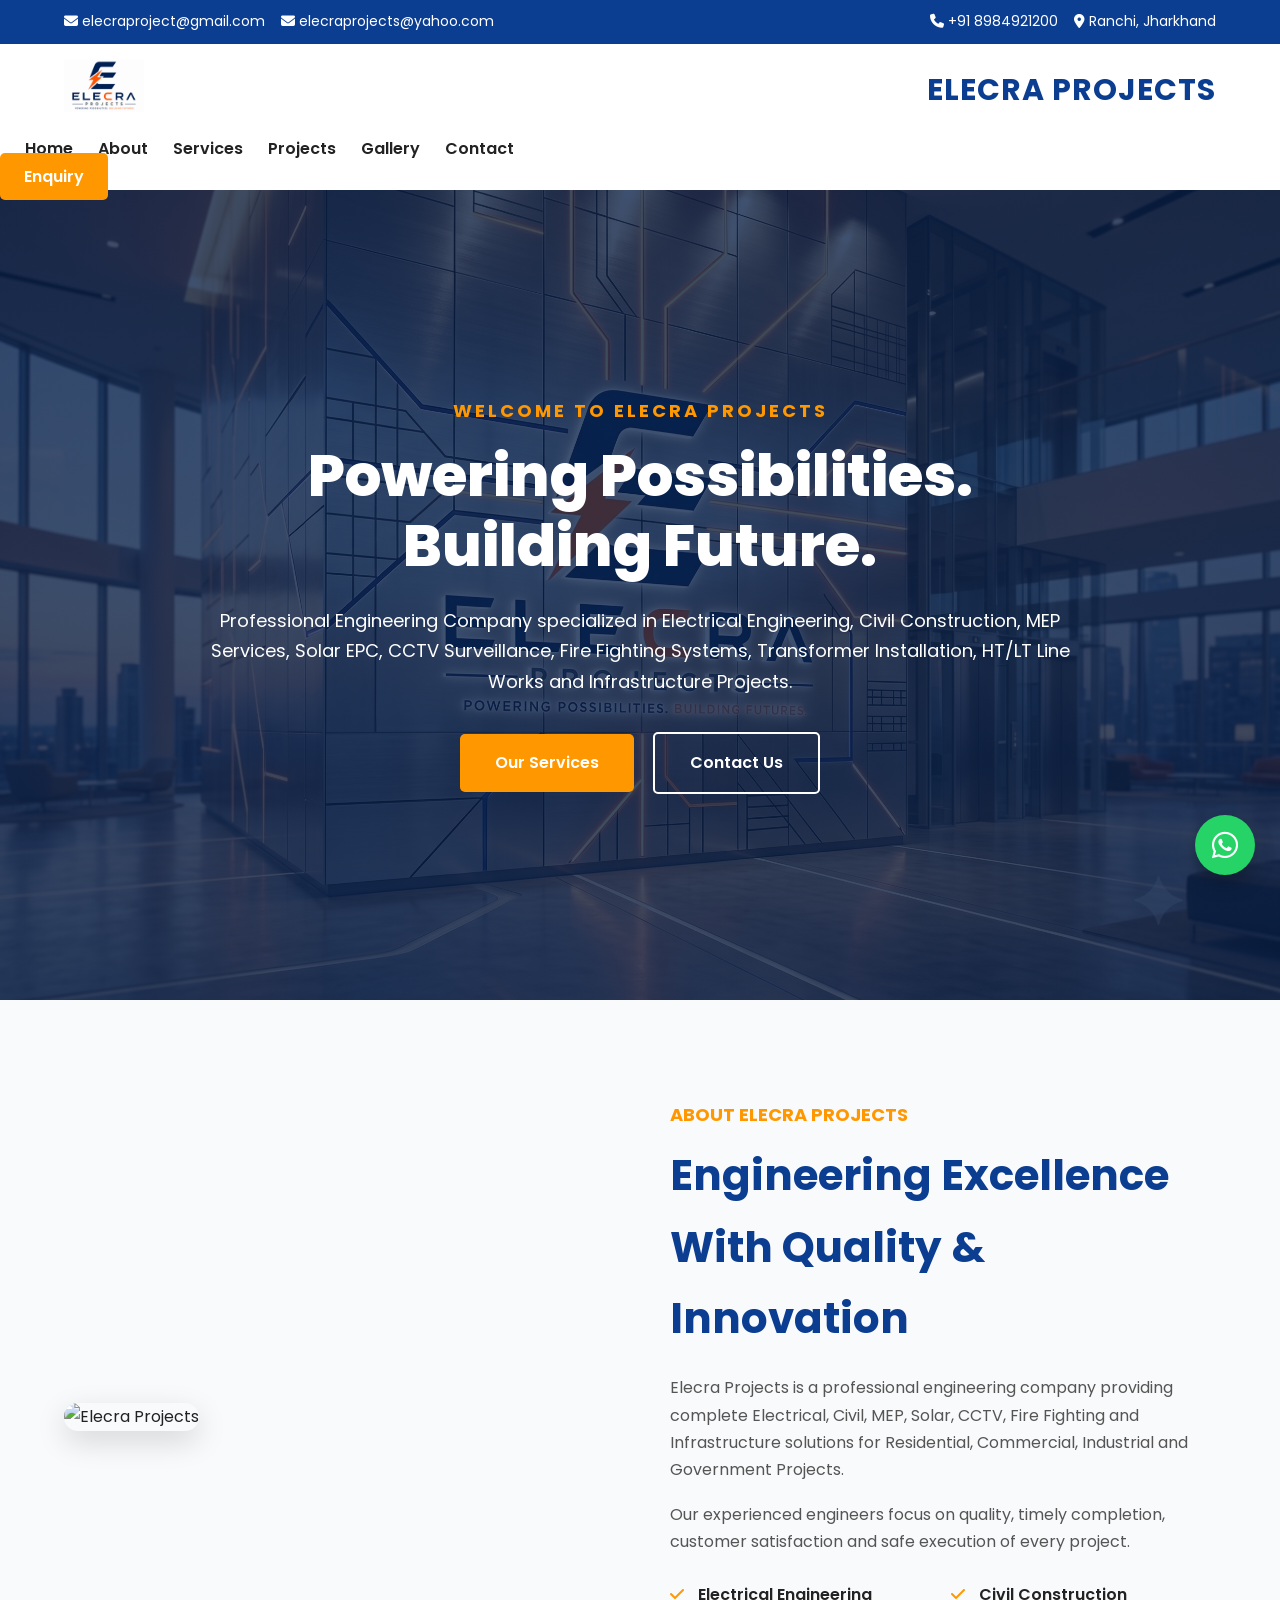
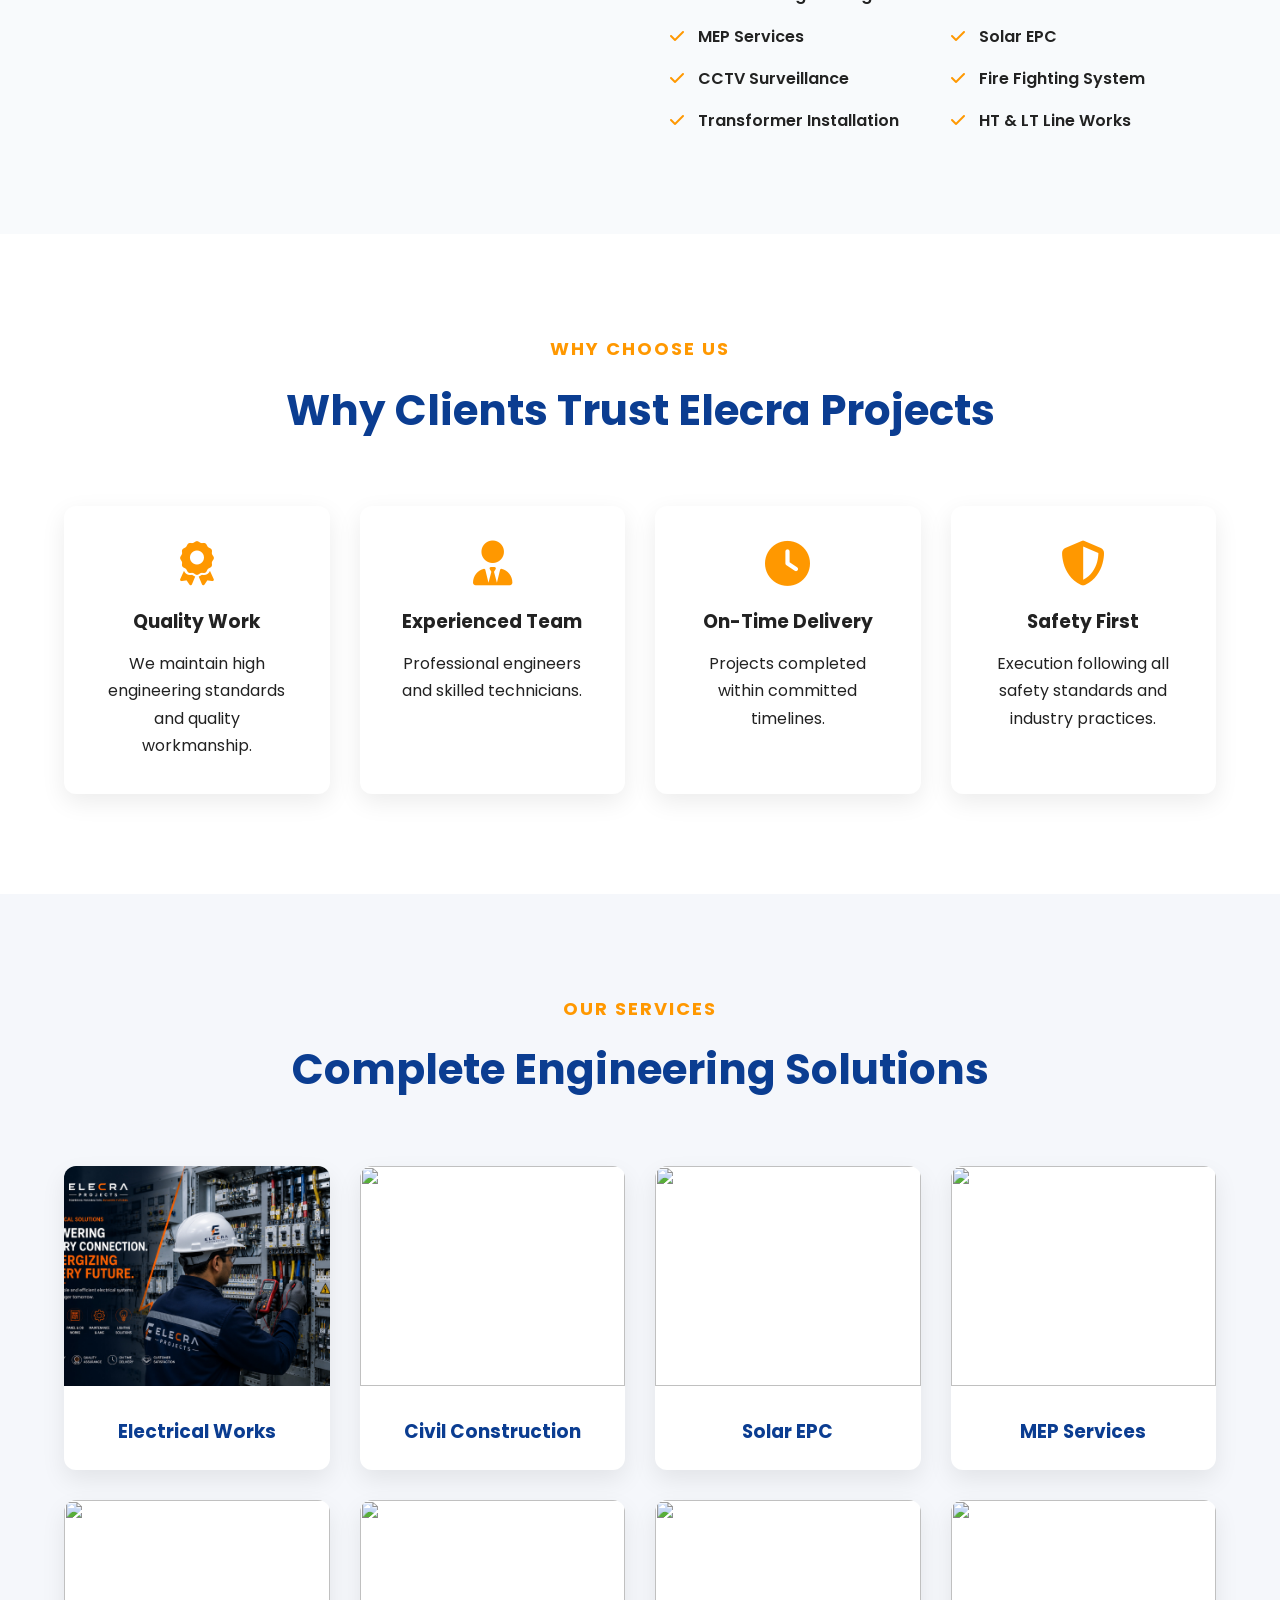
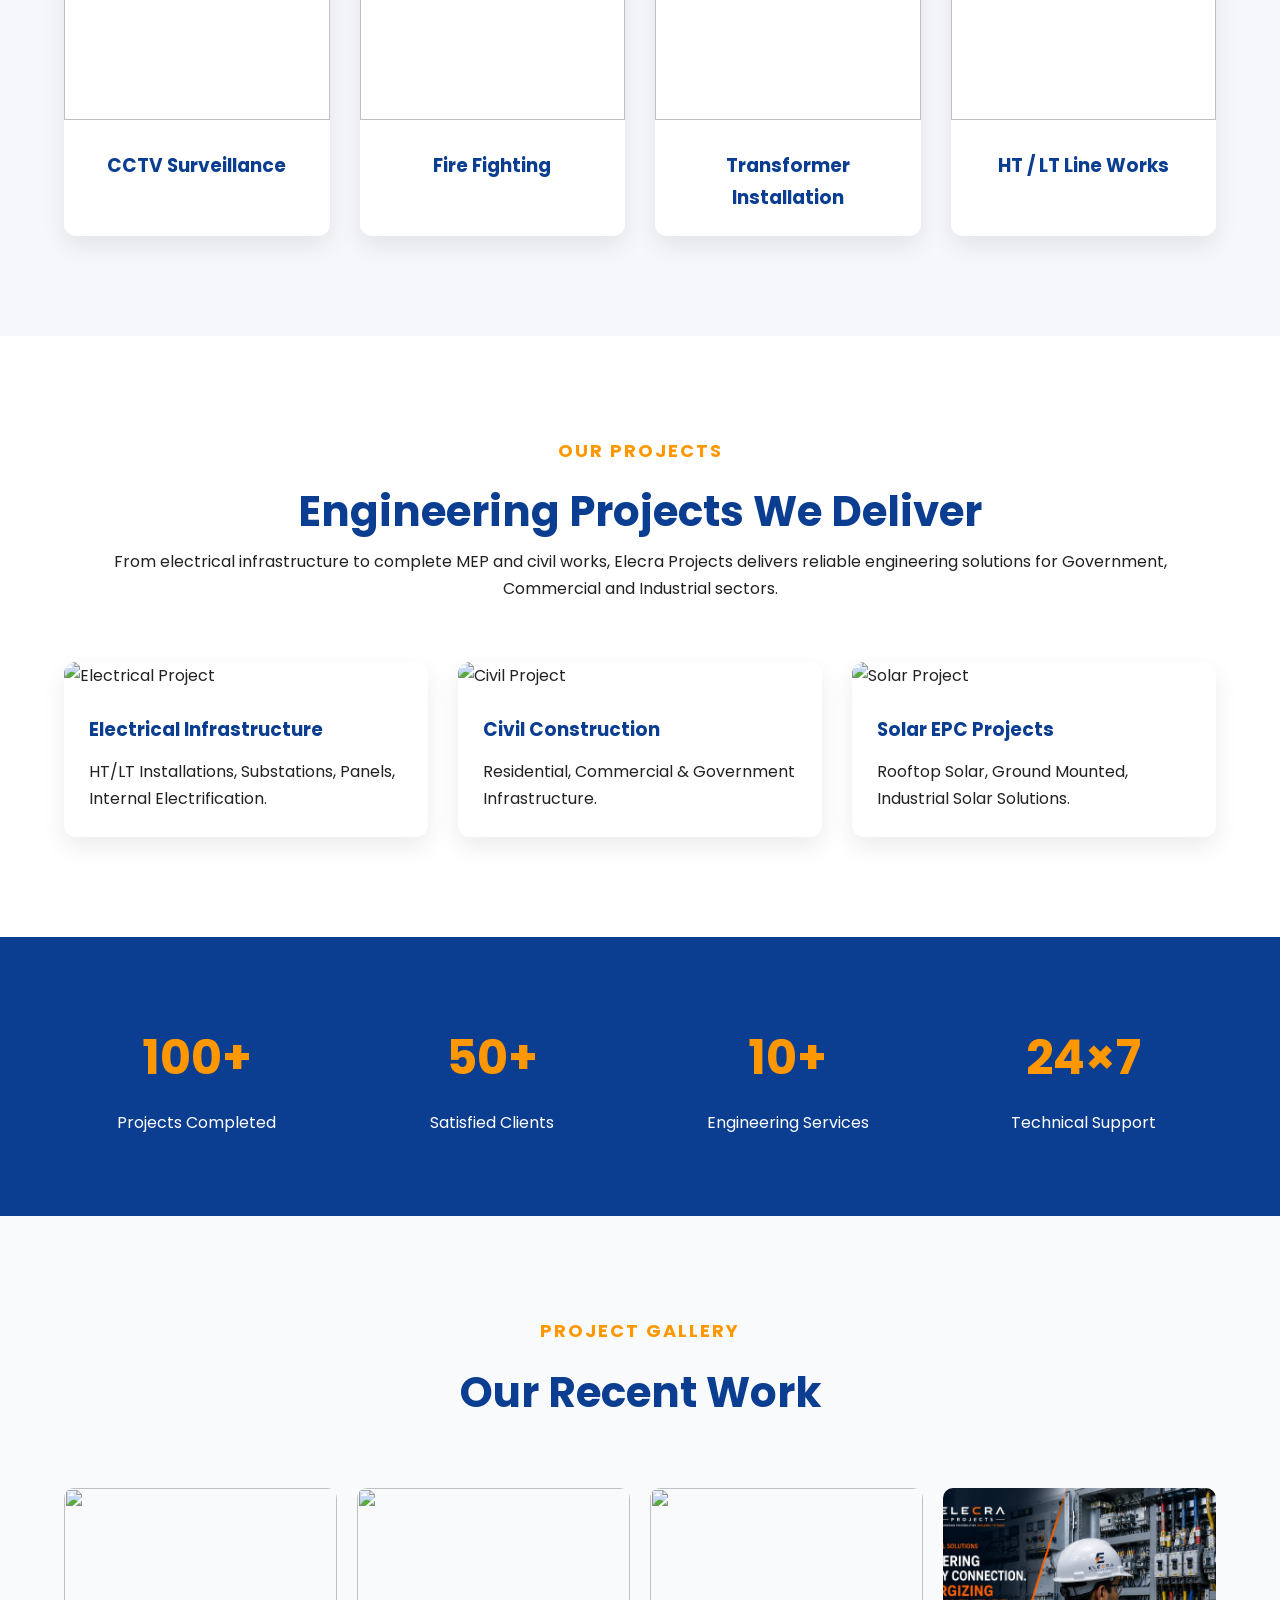
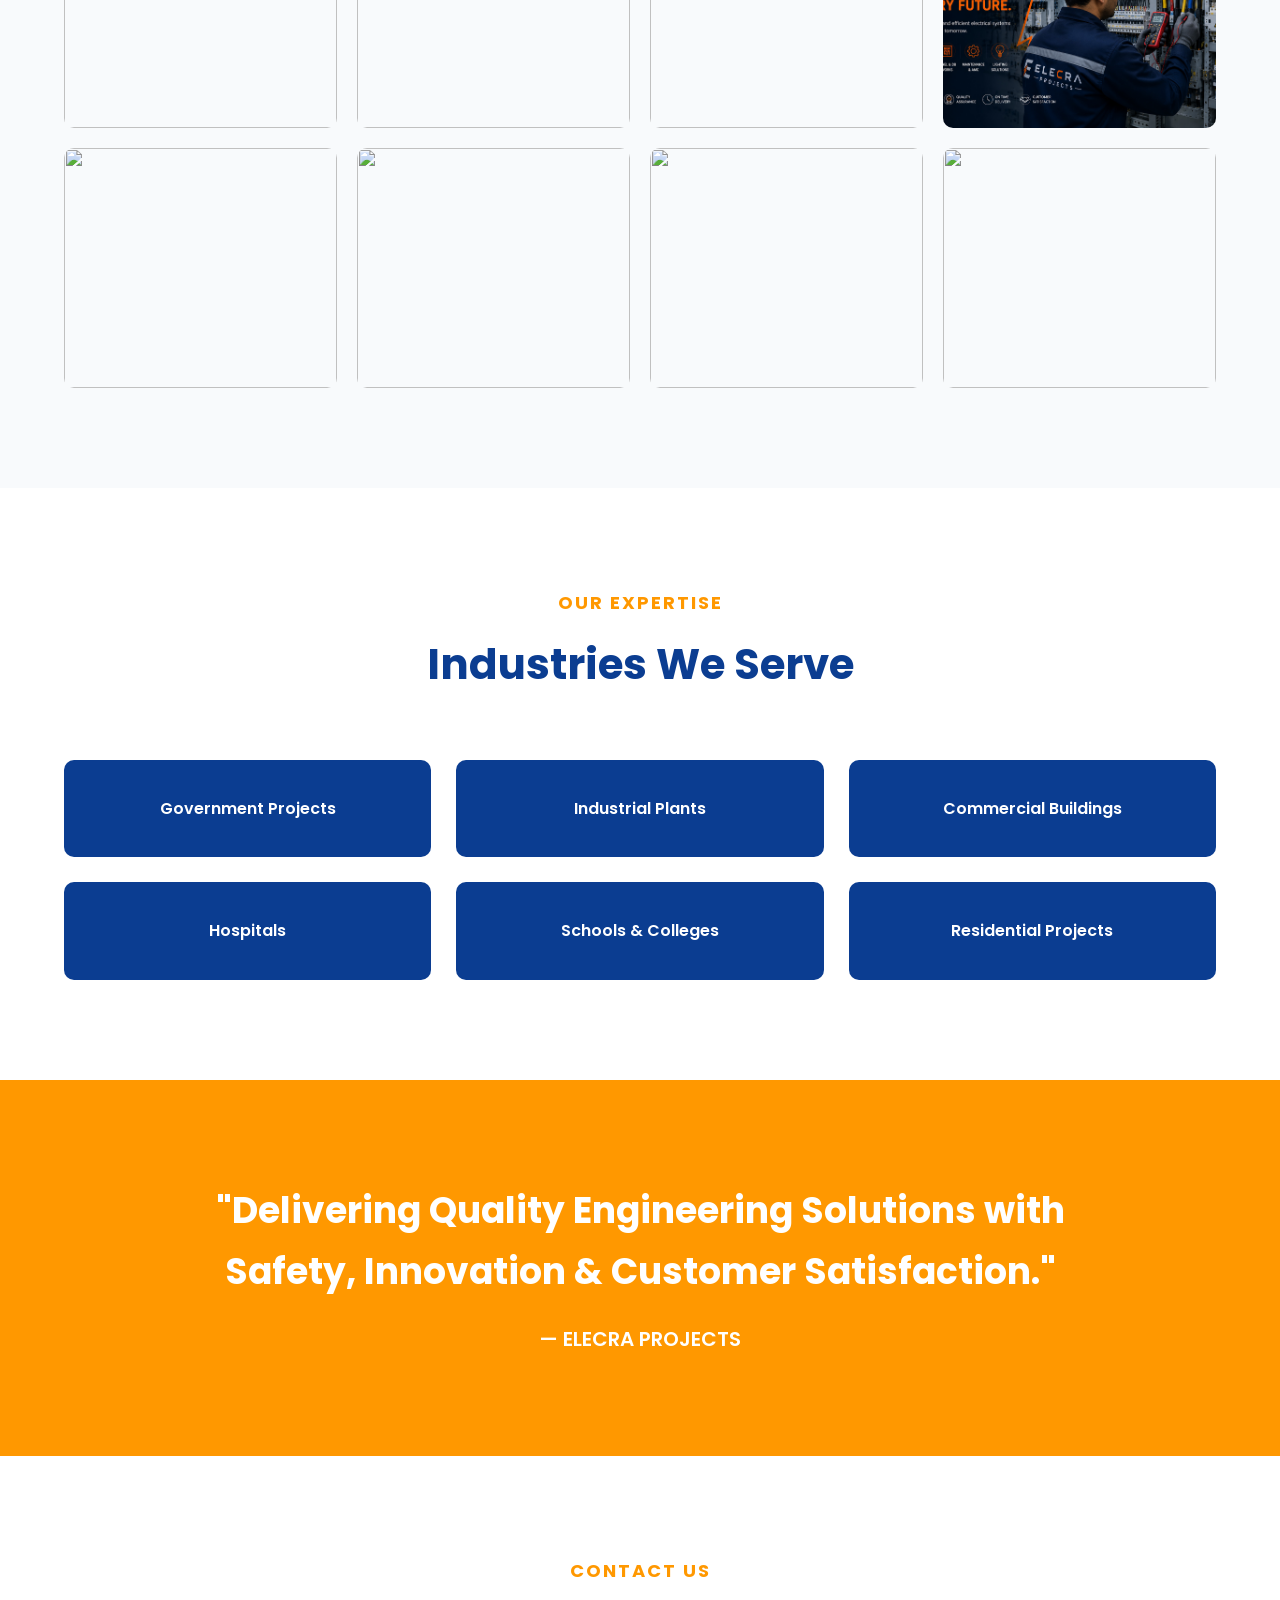
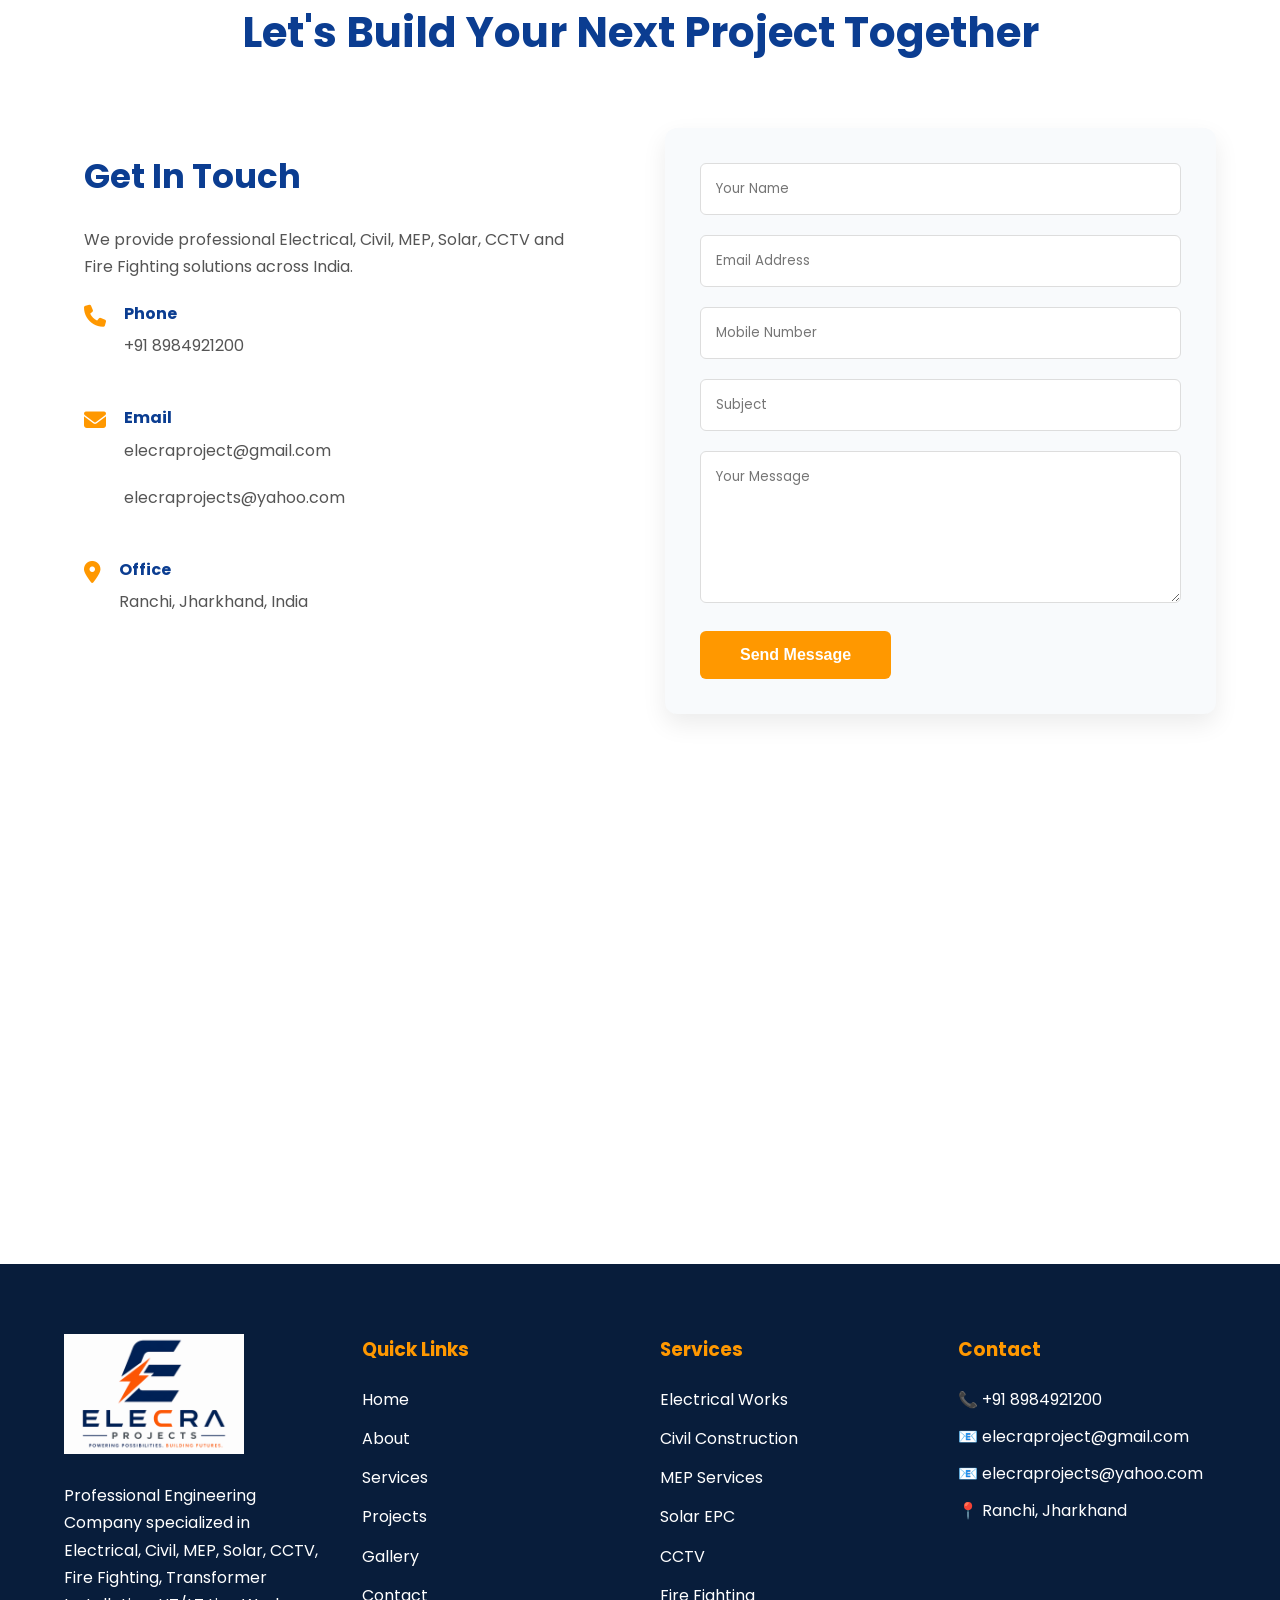
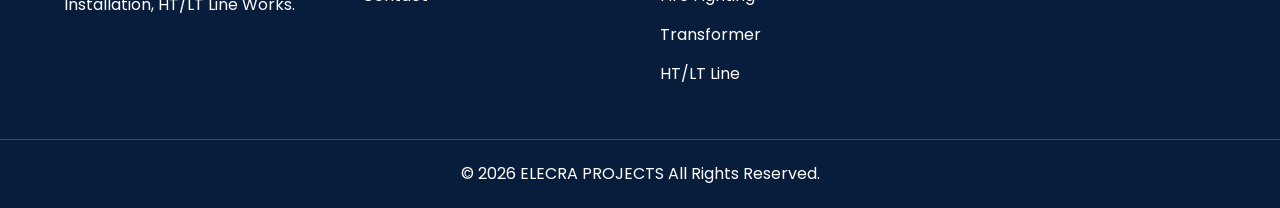
==== index.html @ 870e4206 "Update index.html" ====
<!DOCTYPE html>
<html lang="en">

<head>

<meta charset="UTF-8">

<meta name="viewport"
content="width=device-width, initial-scale=1.0">

<title>Elecra Projects | Electrical | Civil | MEP | Solar | CCTV | Fire Fighting</title>

<meta name="description"
content="Elecra Projects - Electrical, Civil, MEP, Solar, CCTV & Fire Fighting Engineering Solutions.">

<link rel="stylesheet" href="style.css">

<link rel="preconnect" href="https://fonts.googleapis.com">

<link rel="preconnect" href="https://fonts.gstatic.com" crossorigin>

<link href="https://fonts.googleapis.com/css2?family=Poppins:wght@300;400;500;600;700;800&display=swap" rel="stylesheet">

<link rel="stylesheet"
href="https://cdnjs.cloudflare.com/ajax/libs/font-awesome/6.7.1/css/all.min.css">

</head>

<body>

<!--=============================
TOP CONTACT BAR
=============================-->

<div class="top-bar">

<div class="container">

<div class="top-left">

<i class="fa-solid fa-envelope"></i>

elecraproject@gmail.com

&nbsp;&nbsp;

<i class="fa-solid fa-envelope"></i>

elecraprojects@yahoo.com

</div>

<div class="top-right">

<i class="fa-solid fa-phone"></i>

+91 8984921200

&nbsp;&nbsp;

<i class="fa-solid fa-location-dot"></i>

Ranchi, Jharkhand

</div>

</div>

</div>

<!--=============================
HEADER
=============================-->

<header>

<div class="container header-area">

 <div class="logo">
        <img src="images/logo.png" alt="Elecra Projects">
 </div>   
    <div class="brand-text">
        <h2>ELECRA PROJECTS</h2>
    </div>

</div>

<nav>

<ul>

<li><a href="#">Home</a></li>

<li><a href="#about">About</a></li>

<li><a href="#services">Services</a></li>

<li><a href="#projects">Projects</a></li>

<li><a href="#gallery">Gallery</a></li>

<li><a href="#contact">Contact</a></li>

</ul>

</nav>

<a href="#contact" class="quote-btn">

Enquiry

</a>

</div>

</header>

<!--=============================
HERO SECTION
=============================-->
<section class="hero">

<div class="hero-overlay"></div>

<div class="hero-content">

<h4>
WELCOME TO ELECRA PROJECTS
</h4>
  
<h1>

Powering Possibilities.<br>

Building Future.
</h1>

<p>

Professional Engineering Company
specialized in

Electrical Engineering,
Civil Construction,
MEP Services,
Solar EPC,
CCTV Surveillance,
Fire Fighting Systems,
Transformer Installation,
HT/LT Line Works
and Infrastructure Projects.

</p>

<div class="hero-buttons">

<a href="#services"
class="btn">

Our Services

</a>

<a href="#contact"
class="btn-outline">

Contact Us

</a>

</div>

</div>

</section>



<script src="script.js"></script>

</body>

</html>

<!--============================
ABOUT SECTION
=============================-->

<section id="about" class="about">

<div class="container about-container">

<div class="about-image">

<img src="images/project1.jpg" alt="Elecra Projects">

</div>

<div class="about-content">

<h5>ABOUT ELECRA PROJECTS</h5>

<h2>
Engineering Excellence With Quality & Innovation
</h2>

<p>

Elecra Projects is a professional engineering company
providing complete Electrical, Civil, MEP,
Solar, CCTV, Fire Fighting and Infrastructure
solutions for Residential, Commercial,
Industrial and Government Projects.

</p>

<p>

Our experienced engineers focus on quality,
timely completion,
customer satisfaction
and safe execution of every project.

</p>

<div class="about-list">

<div><i class="fa-solid fa-check"></i> Electrical Engineering</div>

<div><i class="fa-solid fa-check"></i> Civil Construction</div>

<div><i class="fa-solid fa-check"></i> MEP Services</div>

<div><i class="fa-solid fa-check"></i> Solar EPC</div>

<div><i class="fa-solid fa-check"></i> CCTV Surveillance</div>

<div><i class="fa-solid fa-check"></i> Fire Fighting System</div>

<div><i class="fa-solid fa-check"></i> Transformer Installation</div>

<div><i class="fa-solid fa-check"></i> HT & LT Line Works</div>

</div>

</div>

</div>

</section>

<!--============================
WHY CHOOSE US
=============================-->

<section class="why">

<div class="container">

<div class="section-title">

<h5>WHY CHOOSE US</h5>

<h2>Why Clients Trust Elecra Projects</h2>

</div>

<div class="why-grid">

<div class="why-box">

<i class="fa-solid fa-award"></i>

<h3>Quality Work</h3>

<p>

We maintain high engineering standards and
quality workmanship.

</p>

</div>

<div class="why-box">

<i class="fa-solid fa-user-tie"></i>

<h3>Experienced Team</h3>

<p>

Professional engineers and skilled technicians.

</p>

</div>

<div class="why-box">

<i class="fa-solid fa-clock"></i>

<h3>On-Time Delivery</h3>

<p>

Projects completed within committed timelines.

</p>

</div>

<div class="why-box">

<i class="fa-solid fa-shield-halved"></i>

<h3>Safety First</h3>

<p>

Execution following all safety standards and
industry practices.

</p>

</div>

</div>

</div>

</section>

<!--============================
SERVICES
=============================-->

<section id="services" class="services">

<div class="container">

<div class="section-title">

<h5>OUR SERVICES</h5>

<h2>Complete Engineering Solutions</h2>

</div>

<div class="service-grid">

<div class="service-card">

<img src="images/electrical.jpg">

<h3>Electrical Works</h3>

</div>

<div class="service-card">

<img src="images/civil.jpg">

<h3>Civil Construction</h3>

</div>

<div class="service-card">

<img src="images/solar.jpg">

<h3>Solar EPC</h3>

</div>

<div class="service-card">

<img src="images/mep.jpg">

<h3>MEP Services</h3>

</div>

<div class="service-card">

<img src="images/cctv.jpg">

<h3>CCTV Surveillance</h3>

</div>

<div class="service-card">

<img src="images/firefighting.jpg">

<h3>Fire Fighting</h3>

</div>

<div class="service-card">

<img src="images/transformer.jpg">

<h3>Transformer Installation</h3>

</div>

<div class="service-card">

<img src="images/ltline.jpg">

<h3>HT / LT Line Works</h3>

</div>

</div>

</div>

</section>

<!--============================
PROJECTS
=============================-->

<section id="projects" class="projects">

<div class="container">

<div class="section-title">

<h5>OUR PROJECTS</h5>

<h2>Engineering Projects We Deliver</h2>

<p>
From electrical infrastructure to complete MEP and civil works,
Elecra Projects delivers reliable engineering solutions for
Government, Commercial and Industrial sectors.
</p>

</div>

<div class="project-grid">

<div class="project-card">

<img src="images/project1.jpg" alt="Electrical Project">

<div class="project-content">

<h3>Electrical Infrastructure</h3>

<p>
HT/LT Installations, Substations, Panels,
Internal Electrification.
</p>

</div>

</div>

<div class="project-card">

<img src="images/project2.jpg" alt="Civil Project">

<div class="project-content">

<h3>Civil Construction</h3>

<p>
Residential, Commercial &
Government Infrastructure.
</p>

</div>

</div>

<div class="project-card">

<img src="images/project3.jpg" alt="Solar Project">

<div class="project-content">

<h3>Solar EPC Projects</h3>

<p>
Rooftop Solar,
Ground Mounted,
Industrial Solar Solutions.
</p>

</div>

</div>

</div>

</div>

</section>

<!--============================
COUNTERS
=============================-->

<section class="counter">

<div class="container">

<div class="counter-grid">

<div class="counter-box">

<h2>100+</h2>

<p>Projects Completed</p>

</div>

<div class="counter-box">

<h2>50+</h2>

<p>Satisfied Clients</p>

</div>

<div class="counter-box">

<h2>10+</h2>

<p>Engineering Services</p>

</div>

<div class="counter-box">

<h2>24×7</h2>

<p>Technical Support</p>

</div>

</div>

</div>

</section>

<!--============================
GALLERY
=============================-->

<section id="gallery" class="gallery">

<div class="container">

<div class="section-title">

<h5>PROJECT GALLERY</h5>

<h2>Our Recent Work</h2>

</div>

<div class="gallery-grid">

<img src="images/gallery1.jpg">

<img src="images/gallery2.jpg">

<img src="images/gallery3.jpg">

<img src="images/electrical.jpg">

<img src="images/civil.jpg">

<img src="images/solar.jpg">

<img src="images/mep.jpg">

<img src="images/cctv.jpg">

</div>

</div>

</section>

<!--============================
CLIENTS
=============================-->

<section class="clients">

<div class="container">

<div class="section-title">

<h5>OUR EXPERTISE</h5>

<h2>Industries We Serve</h2>

</div>

<div class="client-grid">

<div>Government Projects</div>

<div>Industrial Plants</div>

<div>Commercial Buildings</div>

<div>Hospitals</div>

<div>Schools & Colleges</div>

<div>Residential Projects</div>

</div>

</div>

</section>

<!--============================
TESTIMONIAL
=============================-->

<section class="testimonial">

<div class="container">

<h2>

"Delivering Quality Engineering Solutions with
Safety, Innovation & Customer Satisfaction."

</h2>

<p>

— ELECRA PROJECTS

</p>

</div>

</section>


<!--============================
CONTACT SECTION
=============================-->

<section id="contact" class="contact">

<div class="container">

<div class="section-title">

<h5>CONTACT US</h5>

<h2>Let's Build Your Next Project Together</h2>

</div>

<div class="contact-wrapper">

<!-- Contact Information -->

<div class="contact-info">

<h3>Get In Touch</h3>

<p>

We provide professional Electrical, Civil, MEP,
Solar, CCTV and Fire Fighting solutions across India.

</p>

<div class="contact-item">

<i class="fa-solid fa-phone"></i>

<div>

<h4>Phone</h4>

<p>+91 8984921200</p>

</div>

</div>

<div class="contact-item">

<i class="fa-solid fa-envelope"></i>

<div>

<h4>Email</h4>

<p>elecraproject@gmail.com</p>

<p>elecraprojects@yahoo.com</p>

</div>

</div>

<div class="contact-item">

<i class="fa-solid fa-location-dot"></i>

<div>

<h4>Office</h4>

<p>Ranchi, Jharkhand, India</p>

</div>

</div>

</div>

<!-- Contact Form -->

<div class="contact-form">

<form>

<input type="text"
placeholder="Your Name"
required>

<input type="email"
placeholder="Email Address"
required>

<input type="text"
placeholder="Mobile Number">

<input type="text"
placeholder="Subject">

<textarea
rows="6"
placeholder="Your Message">
</textarea>

<button type="submit">

Send Message

</button>

</form>

</div>

</div>

</div>

</section>

<!--============================
GOOGLE MAP
=============================-->

<section class="map">

<iframe

src="https://maps.google.com/maps?q=Ranchi&t=&z=13&ie=UTF8&iwloc=&output=embed"

width="100%"

height="450"

style="border:0;"

loading="lazy">

</iframe>

</section>

<!--============================
FOOTER
=============================-->

<footer>

<div class="container footer-grid">

<div>

<img src="images/logo.png"
width="180">

<p>

Professional Engineering Company

specialized in Electrical,

Civil,

MEP,

Solar,

CCTV,

Fire Fighting,

Transformer Installation,

HT/LT Line Works.

</p>

</div>

<div>

<h3>Quick Links</h3>

<ul>

<li><a href="#">Home</a></li>

<li><a href="#about">About</a></li>

<li><a href="#services">Services</a></li>

<li><a href="#projects">Projects</a></li>

<li><a href="#gallery">Gallery</a></li>

<li><a href="#contact">Contact</a></li>

</ul>

</div>

<div>

<h3>Services</h3>

<ul>

<li>Electrical Works</li>

<li>Civil Construction</li>

<li>MEP Services</li>

<li>Solar EPC</li>

<li>CCTV</li>

<li>Fire Fighting</li>

<li>Transformer</li>

<li>HT/LT Line</li>

</ul>

</div>

<div>

<h3>Contact</h3>

<p>📞 +91 8984921200</p>

<p>📧 elecraproject@gmail.com</p>

<p>📧 elecraprojects@yahoo.com</p>

<p>📍 Ranchi, Jharkhand</p>

</div>

</div>

<div class="copyright">

© 2026 ELECRA PROJECTS

All Rights Reserved.

</div>

</footer>

<!--============================
WHATSAPP BUTTON
=============================-->

<a href="https://wa.me/918984921200"

class="whatsapp"

target="_blank">

<i class="fab fa-whatsapp"></i>

</a>

<!--============================
BACK TO TOP
=============================-->

<button id="topBtn">

<i class="fa-solid fa-arrow-up"></i>

</button>

<script src="script.js"></script>

</body>

</html>
---- style.css ----
/*=========================================
ELECRA PROJECTS
Professional Corporate Website
=========================================*/

/* Google Font */

@import url('https://fonts.googleapis.com/css2?family=Poppins:wght@300;400;500;600;700;800&display=swap');

*{
margin:0;
padding:0;
box-sizing:border-box;
scroll-behavior:smooth;
}

body{

font-family:'Poppins',sans-serif;

background:#ffffff;

color:#222;

line-height:1.7;

overflow-x:hidden;

}

/*=========================
Container
=========================*/

.container{

width:90%;

max-width:1200px;

margin:auto;

}

/*=========================
Top Bar
=========================*/

.top-bar{

background:#0b3d91;

color:#fff;

font-size:14px;

padding:10px 0;

}

.top-bar .container{

display:flex;

justify-content:space-between;

align-items:center;

flex-wrap:wrap;

}

/*=========================
Header
=========================*/

header{

background:#fff;

position:sticky;

top:0;

z-index:999;

box-shadow:0 3px 12px rgba(0,0,0,.08);

}

.header-area{

display:flex;

align-items:center;

justify-content:space-between;

padding:15px 0;

}

.logo img{

height:70px;

}

/*=========================
Navigation
=========================*/

nav ul{

display:flex;

list-style:none;

}

nav ul li{

margin-left:25px;

}

nav ul li a{

text-decoration:none;

font-weight:600;

color:#222;

transition:.3s;

}

nav ul li a:hover{

color:#ff9800;

}

/*=========================
Quote Button
=========================*/

.quote-btn{

background:#ff9800;

padding:12px 24px;

border-radius:5px;

text-decoration:none;

font-weight:600;

color:#fff;

transition:.3s;

}

.quote-btn:hover{

background:#0b3d91;

}

/*=========================
Hero Section
=========================*/

.hero{

position:relative;

height:90vh;

background:

linear-gradient(rgba(8,33,74,.78),

rgba(8,33,74,.78)),

url("images/hero.jpg");

background-size:cover;

background-position:center;

display:flex;

justify-content:center;

align-items:center;

text-align:center;

color:#fff;

}

.hero-content{

max-width:900px;

padding:20px;

}

.hero h4{

color:#ff9800;

letter-spacing:3px;

margin-bottom:15px;

font-size:18px;

}

.hero h1{

font-size:58px;

font-weight:800;

line-height:1.2;

margin-bottom:25px;

}

.hero p{

font-size:18px;

margin-bottom:35px;

}

/*=========================
Buttons
=========================*/

.btn{

display:inline-block;

background:#ff9800;

color:#fff;

padding:15px 35px;

border-radius:5px;

text-decoration:none;

font-weight:600;

margin-right:15px;

transition:.4s;

}

.btn:hover{

background:#fff;

color:#0b3d91;

}

.btn-outline{

display:inline-block;

border:2px solid #fff;

padding:15px 35px;

text-decoration:none;

color:#fff;

border-radius:5px;

font-weight:600;

transition:.4s;

}

.btn-outline:hover{

background:#fff;

color:#0b3d91;

}

/*=========================================
ABOUT SECTION
=========================================*/

.about{

padding:100px 0;

background:#f8fafc;

}

.about-container{

display:grid;

grid-template-columns:1fr 1fr;

gap:60px;

align-items:center;

}

.about-image img{

width:100%;

border-radius:15px;

box-shadow:0 10px 30px rgba(0,0,0,.15);

transition:.4s;

}

.about-image img:hover{

transform:scale(1.03);

}

.about-content h5{

color:#ff9800;

font-size:18px;

margin-bottom:10px;

}

.about-content h2{

font-size:42px;

margin-bottom:20px;

color:#0b3d91;

}

.about-content p{

margin-bottom:18px;

color:#555;

}

.about-list{

display:grid;

grid-template-columns:repeat(2,1fr);

gap:15px;

margin-top:25px;

}

.about-list div{

font-weight:600;

}

.about-list i{

color:#ff9800;

margin-right:10px;

}

/*=========================================
SECTION TITLE
=========================================*/

.section-title{

text-align:center;

margin-bottom:60px;

}

.section-title h5{

color:#ff9800;

font-size:18px;

letter-spacing:2px;

}

.section-title h2{

font-size:42px;

color:#0b3d91;

margin-top:10px;

}

/*=========================================
WHY CHOOSE US
=========================================*/

.why{

padding:100px 0;

background:#ffffff;

}

.why-grid{

display:grid;

grid-template-columns:repeat(4,1fr);

gap:30px;

}

.why-box{

background:#fff;

padding:35px;

border-radius:12px;

text-align:center;

box-shadow:0 8px 25px rgba(0,0,0,.08);

transition:.35s;

}

.why-box:hover{

background:#0b3d91;

color:#fff;

transform:translateY(-10px);

}

.why-box i{

font-size:45px;

color:#ff9800;

margin-bottom:20px;

}

.why-box h3{

margin-bottom:12px;

}

/*=========================================
SERVICES
=========================================*/

.services{

padding:100px 0;

background:#f5f7fb;

}

.service-grid{

display:grid;

grid-template-columns:repeat(4,1fr);

gap:30px;

}

.service-card{

background:#fff;

border-radius:12px;

overflow:hidden;

box-shadow:0 10px 25px rgba(0,0,0,.08);

transition:.4s;

}

.service-card:hover{

transform:translateY(-12px);

}

.service-card img{

width:100%;

height:220px;

object-fit:cover;

}

.service-card h3{

padding:22px;

text-align:center;

color:#0b3d91;

}

/*=========================================
PROJECTS
=========================================*/

.projects{

padding:100px 0;

background:#fff;

}

.project-grid{

display:grid;

grid-template-columns:repeat(3,1fr);

gap:30px;

}

.project-card{

border-radius:12px;

overflow:hidden;

box-shadow:0 10px 25px rgba(0,0,0,.08);

transition:.4s;

}

.project-card:hover{

transform:translateY(-10px);

}

.project-card img{

width:100%;

height:260px;

object-fit:cover;

}

.project-content{

padding:25px;

}

.project-content h3{

color:#0b3d91;

margin-bottom:12px;

}

/*=========================================
COUNTER
=========================================*/

.counter{

background:#0b3d91;

padding:80px 0;

color:#fff;

}

.counter-grid{

display:grid;

grid-template-columns:repeat(4,1fr);

gap:30px;

text-align:center;

}

.counter-box h2{

font-size:48px;

color:#ff9800;

margin-bottom:10px;

}

/*=========================================
GALLERY
=========================================*/

.gallery{

padding:100px 0;

background:#f8fafc;

}

.gallery-grid{

display:grid;

grid-template-columns:repeat(4,1fr);

gap:20px;

}

.gallery-grid img{

width:100%;

height:240px;

object-fit:cover;

border-radius:10px;

transition:.4s;

cursor:pointer;

}

.gallery-grid img:hover{

transform:scale(1.05);

}

/*=========================================
CLIENTS
=========================================*/

.clients{

padding:100px 0;

background:#ffffff;

}

.client-grid{

display:grid;

grid-template-columns:repeat(3,1fr);

gap:25px;

}

.client-grid div{

padding:35px;

background:#0b3d91;

color:#fff;

text-align:center;

font-weight:600;

border-radius:10px;

transition:.3s;

}

.client-grid div:hover{

background:#ff9800;

}

/*=========================================
TESTIMONIAL
=========================================*/

.testimonial{

padding:100px 0;

background:#ff9800;

text-align:center;

color:#fff;

}

.testimonial h2{

font-size:36px;

max-width:900px;

margin:auto;

margin-bottom:20px;

}

.testimonial p{

font-size:20px;

font-weight:600;

}

/*=========================================
CONTACT SECTION
=========================================*/

.contact{
padding:100px 0;
background:#ffffff;
}

.contact-wrapper{
display:grid;
grid-template-columns:1fr 1fr;
gap:50px;
}

.contact-info{
padding:20px;
}

.contact-info h3{
font-size:34px;
color:#0b3d91;
margin-bottom:20px;
}

.contact-info p{
margin-bottom:20px;
color:#555;
}

.contact-item{
display:flex;
align-items:flex-start;
margin-bottom:25px;
}

.contact-item i{
font-size:22px;
color:#ff9800;
margin-right:18px;
margin-top:5px;
}

.contact-item h4{
margin-bottom:5px;
color:#0b3d91;
}

.contact-form{
background:#f8fafc;
padding:35px;
border-radius:12px;
box-shadow:0 10px 25px rgba(0,0,0,.08);
}

.contact-form input,
.contact-form textarea{

width:100%;
padding:15px;
margin-bottom:20px;
border:1px solid #ddd;
border-radius:6px;
font-family:Poppins,sans-serif;

}

.contact-form button{

background:#ff9800;
color:#fff;
border:none;
padding:15px 40px;
font-size:16px;
font-weight:600;
cursor:pointer;
border-radius:6px;
transition:.3s;

}

.contact-form button:hover{

background:#0b3d91;

}

/*=========================================
MAP
=========================================*/

.map iframe{
display:block;
width:100%;
border:0;
}

/*=========================================
FOOTER
=========================================*/

footer{

background:#081d3b;
color:#fff;
padding:70px 0 20px;

}

.footer-grid{

display:grid;
grid-template-columns:repeat(4,1fr);
gap:40px;

}

.footer-grid img{

margin-bottom:20px;

}

.footer-grid h3{

margin-bottom:20px;
color:#ff9800;

}

.footer-grid ul{

list-style:none;

}

.footer-grid ul li{

margin-bottom:12px;

}

.footer-grid ul li a{

text-decoration:none;
color:#fff;
transition:.3s;

}

.footer-grid ul li a:hover{

color:#ff9800;

}

.footer-grid p{

margin-bottom:10px;

}

.copyright{

border-top:1px solid rgba(255,255,255,.2);

margin-top:40px;

padding-top:20px;

text-align:center;

}

/*=========================================
WHATSAPP BUTTON
=========================================*/

.whatsapp{

position:fixed;

right:25px;

bottom:25px;

width:60px;

height:60px;

background:#25D366;

color:#fff;

font-size:30px;

display:flex;

justify-content:center;

align-items:center;

border-radius:50%;

text-decoration:none;

box-shadow:0 8px 20px rgba(0,0,0,.25);

z-index:999;

transition:.3s;

}

.whatsapp:hover{

transform:scale(1.1);

}

/*=========================================
BACK TO TOP
=========================================*/

#topBtn{

position:fixed;

left:25px;

bottom:25px;

width:55px;

height:55px;

background:#0b3d91;

color:#fff;

border:none;

border-radius:50%;

cursor:pointer;

font-size:18px;

display:none;

z-index:999;

}

#topBtn:hover{

background:#ff9800;

}

/*=========================================
ANIMATIONS
=========================================*/

.service-card,
.project-card,
.gallery-grid img,
.why-box{

transition:.4s ease;

}

.hero h1{

animation:slideDown 1s ease;

}

.hero p{

animation:fadeIn 2s ease;

}

@keyframes slideDown{

from{
transform:translateY(-60px);
opacity:0;
}

to{
transform:translateY(0);
opacity:1;
}

}

@keyframes fadeIn{

from{
opacity:0;
}

to{
opacity:1;
}

}

/*=========================================
RESPONSIVE
=========================================*/

@media(max-width:992px){

.about-container,
.contact-wrapper{

grid-template-columns:1fr;

}

.service-grid,
.project-grid,
.gallery-grid,
.footer-grid,
.counter-grid,
.client-grid,
.why-grid{

grid-template-columns:repeat(2,1fr);

}

.hero h1{

font-size:42px;

}

}

@media(max-width:768px){

.header-area{

flex-direction:column;

}

nav ul{

flex-direction:column;

text-align:center;

}

nav ul li{

margin:12px 0;

}

.service-grid,
.project-grid,
.gallery-grid,
.footer-grid,
.counter-grid,
.client-grid,
.why-grid{

grid-template-columns:1fr;

}

.hero{

height:80vh;

}

.hero h1{

font-size:34px;

}

.hero p{

font-size:16px;

}

.top-bar .container{

flex-direction:column;
text-align:center;

}

}
/* =========================
Brand
========================= */

.brand{
    display:flex;
    align-items:center;
    gap:15px;
}

.brand-text{
    display:flex;
    flex-direction:column;
}

.brand-text h2{
    margin:0;
    font-size:30px;
    font-weight:700;
    color:#0b3d91;
    line-height:1;
    letter-spacing:1px;
}

.brand-text p{
    margin-top:4px;
    font-size:11px;
    color:#ff9800;
    text-transform:uppercase;
    letter-spacing:2px;
    font-weight:600;
}

.logo img{
    width:80px;
    height:auto;
}
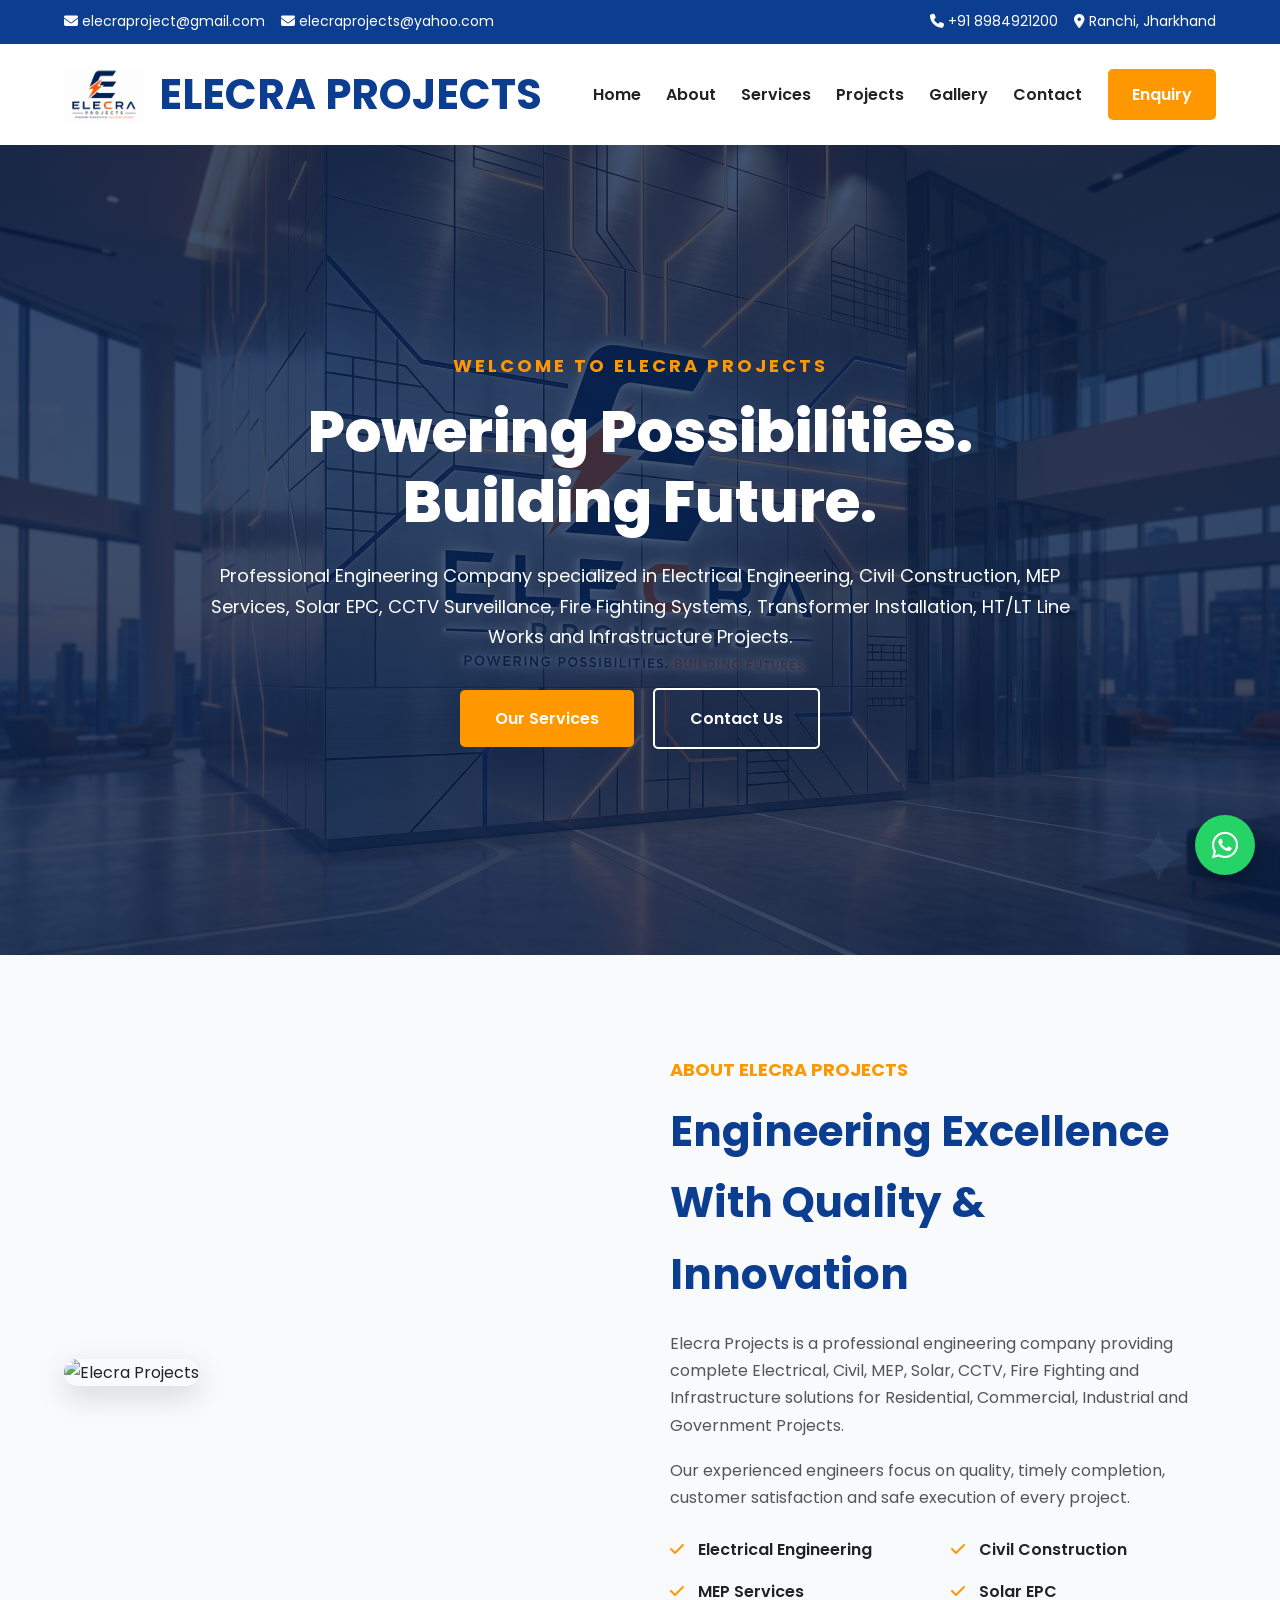
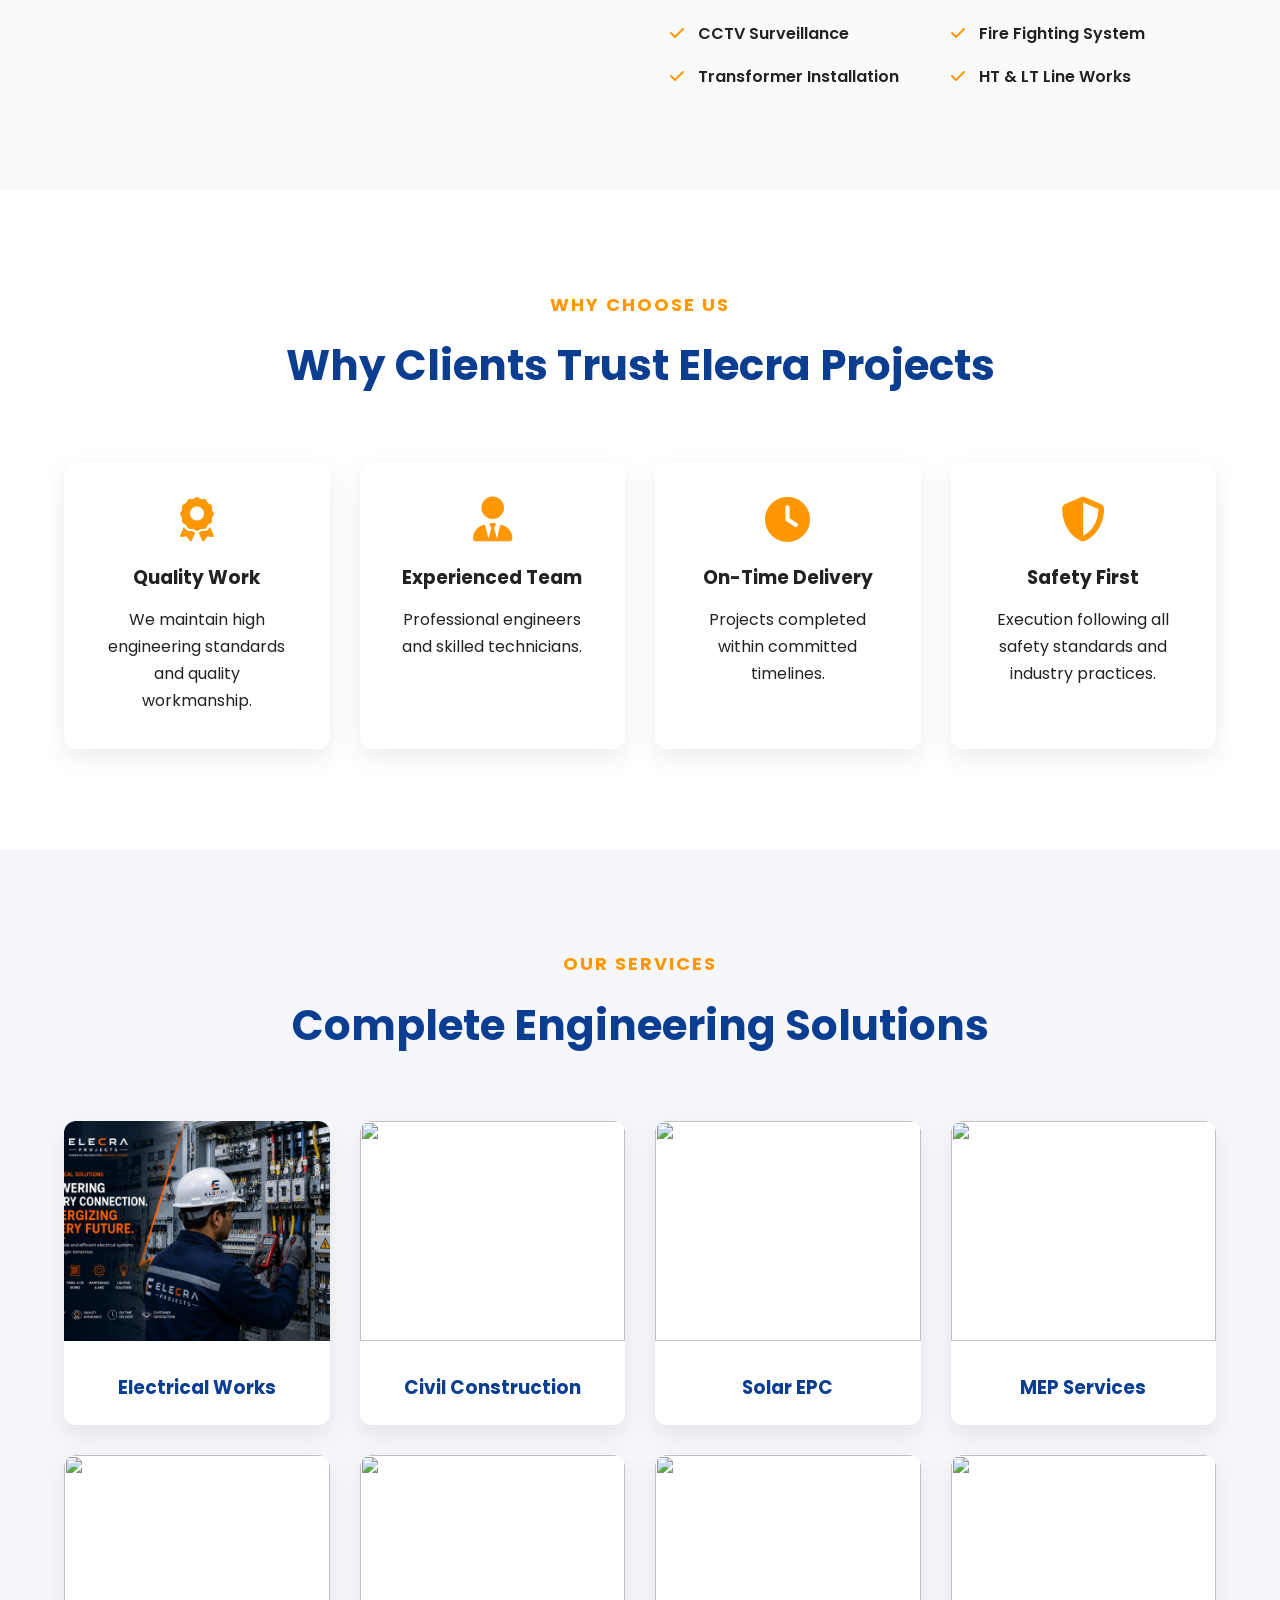
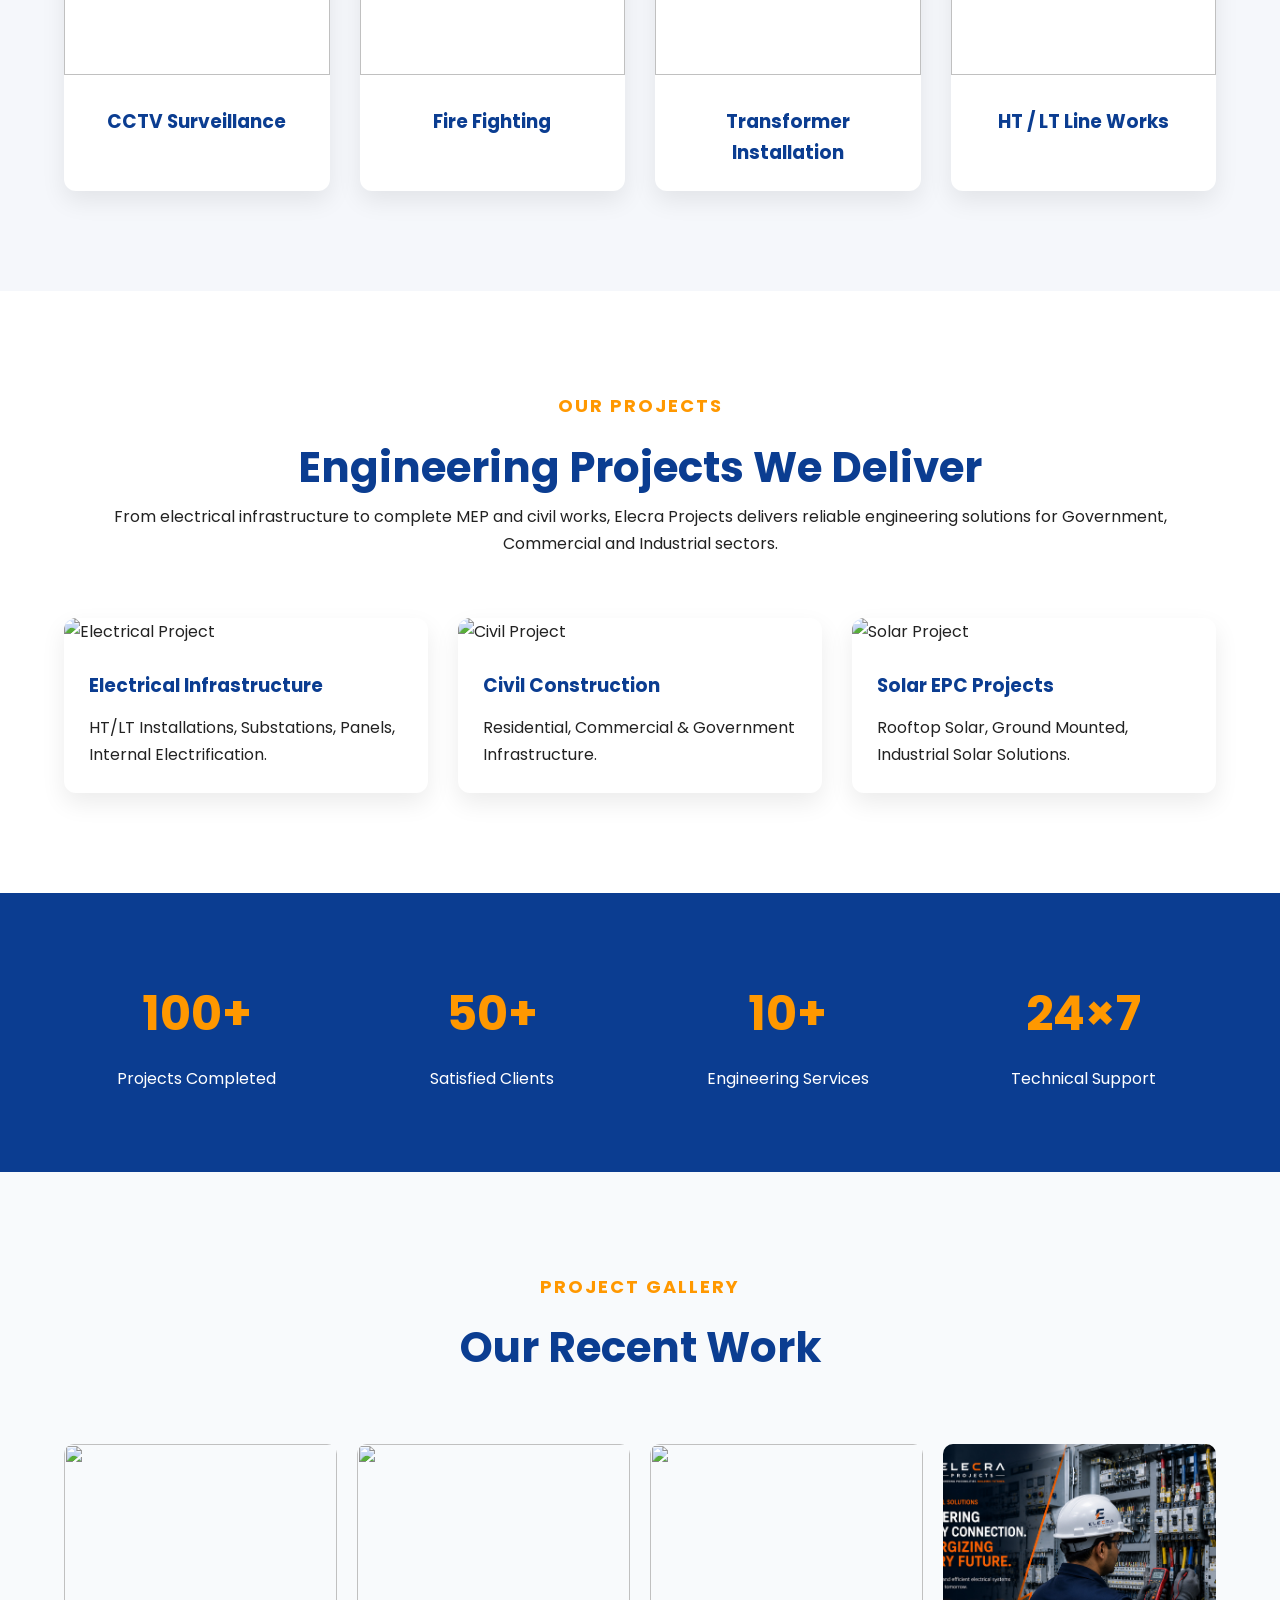
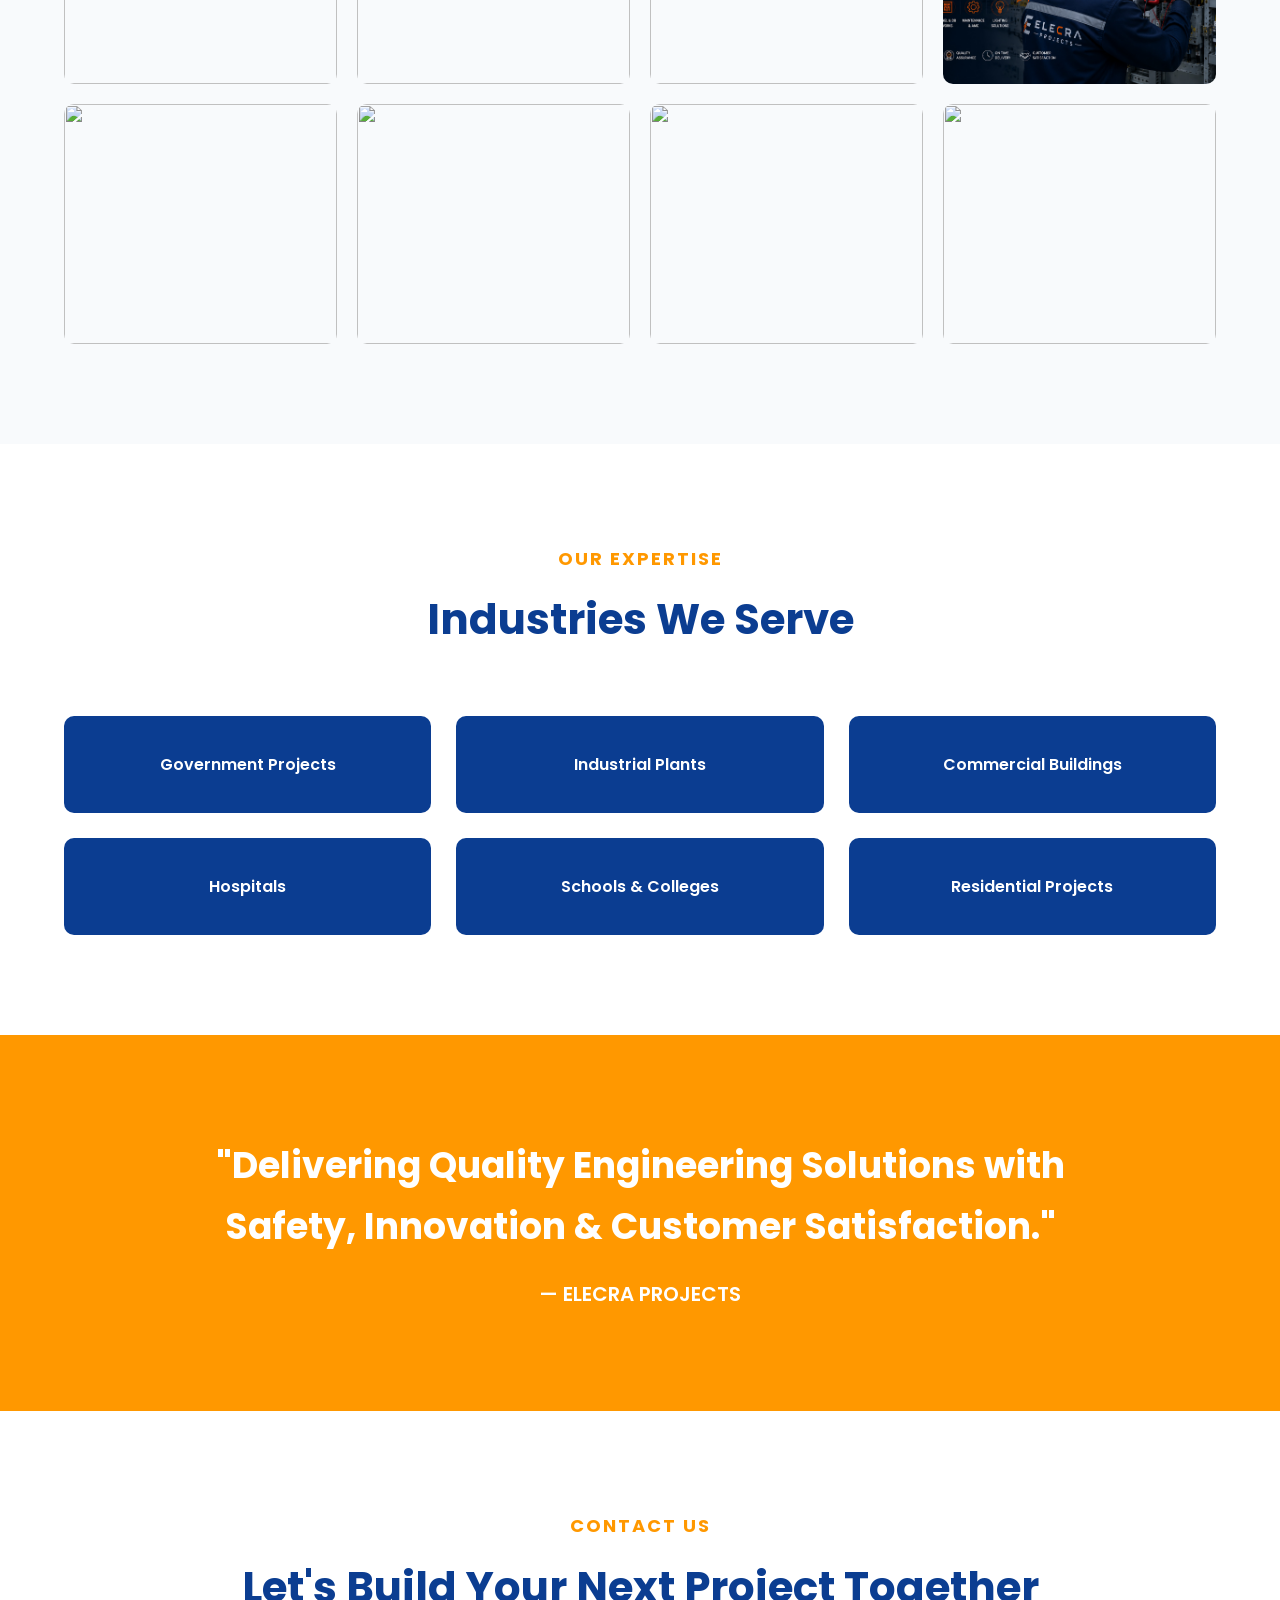
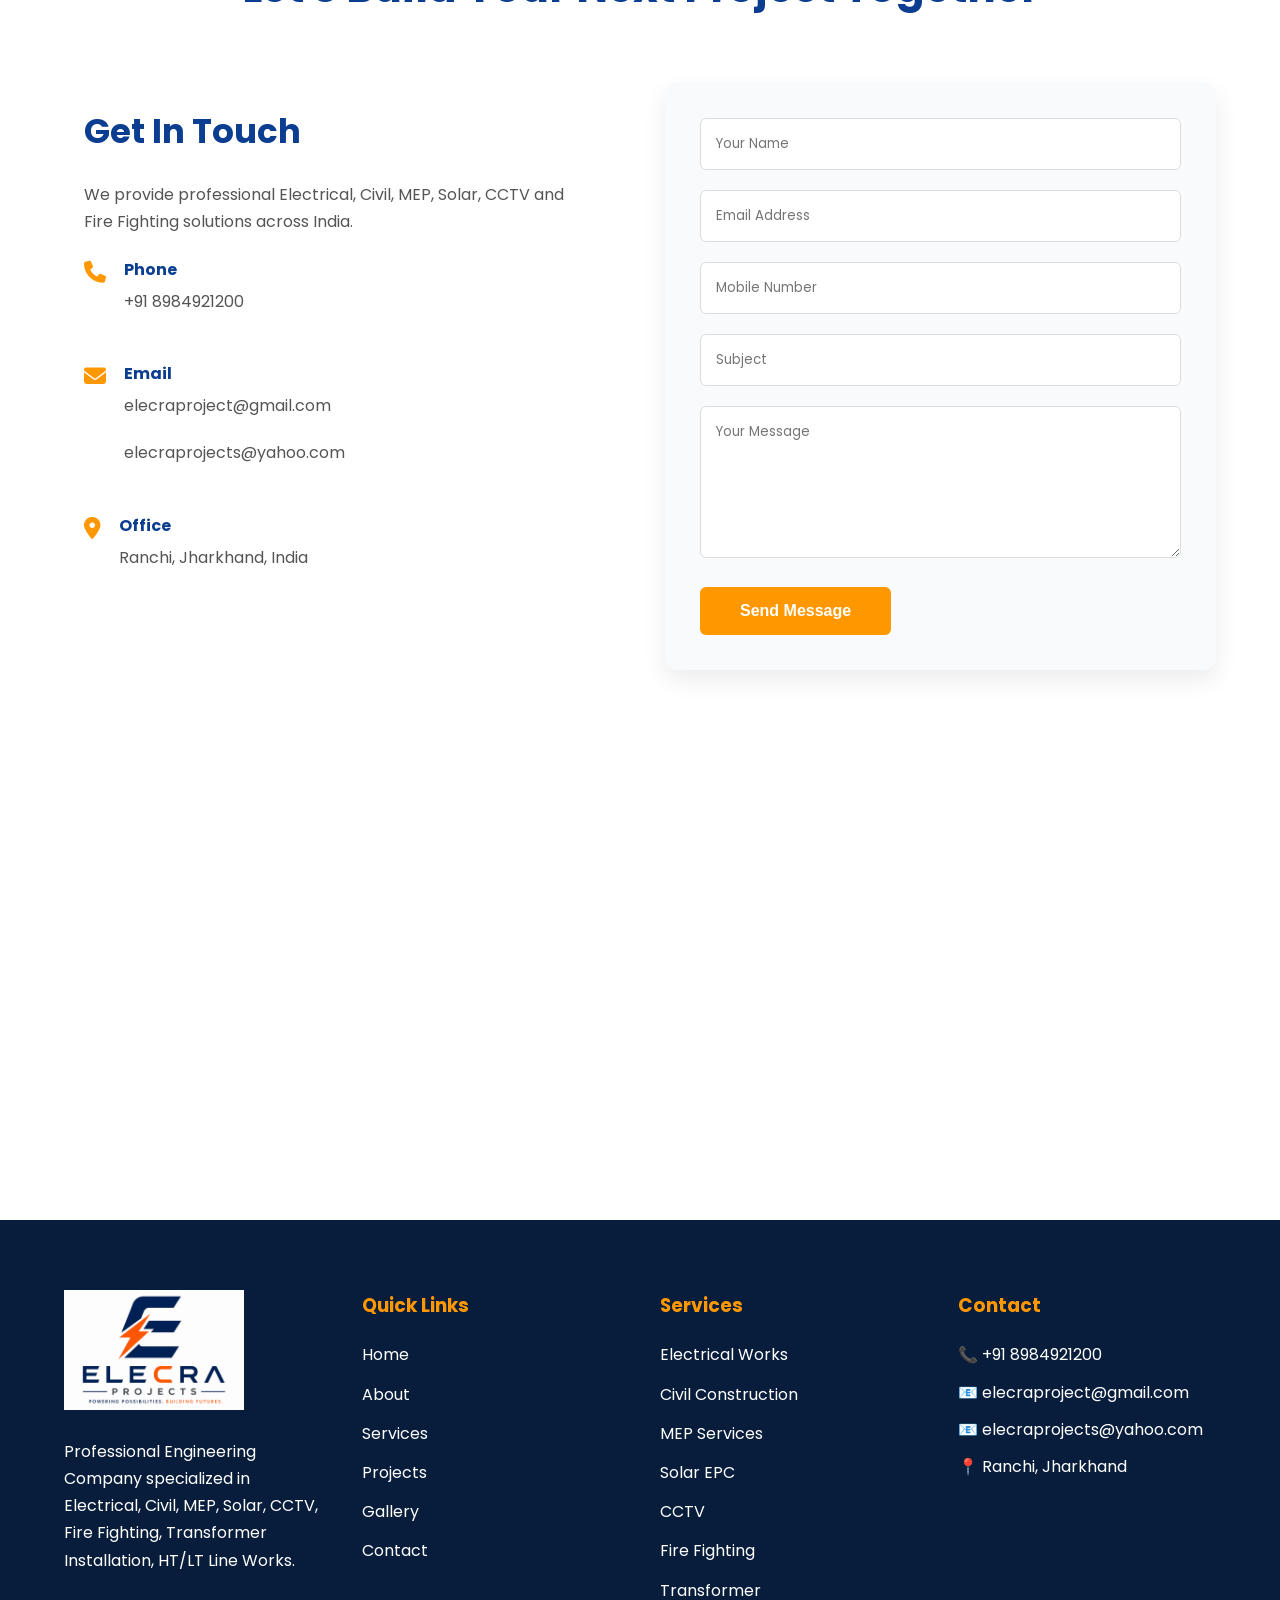
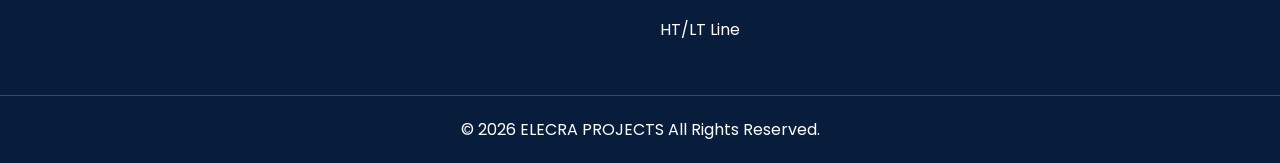
==== commit 723ccc43: "Update index.html" ====
--- a/index.html
+++ b/index.html
@@ -76,7 +76,9 @@
 
 <div class="container header-area">
 
- <div class="logo">
+  <div class="brand">
+   
+   <div class="logo">
         <img src="images/logo.png" alt="Elecra Projects">
  </div>   
     <div class="brand-text">
--- a/style.css
+++ b/style.css
@@ -1207,11 +1207,10 @@
 
 .brand-text h2{
     margin:0;
-    font-size:30px;
+    font-size:42px;
     font-weight:700;
-    color:#0b3d91;
-    line-height:1;
-    letter-spacing:1px;
+    color:#0B3D91;
+    white-space:nowrap;
 }
 
 .brand-text p{
@@ -1226,4 +1225,5 @@
 .logo img{
     width:80px;
     height:auto;
-}
+    display:block;
+}
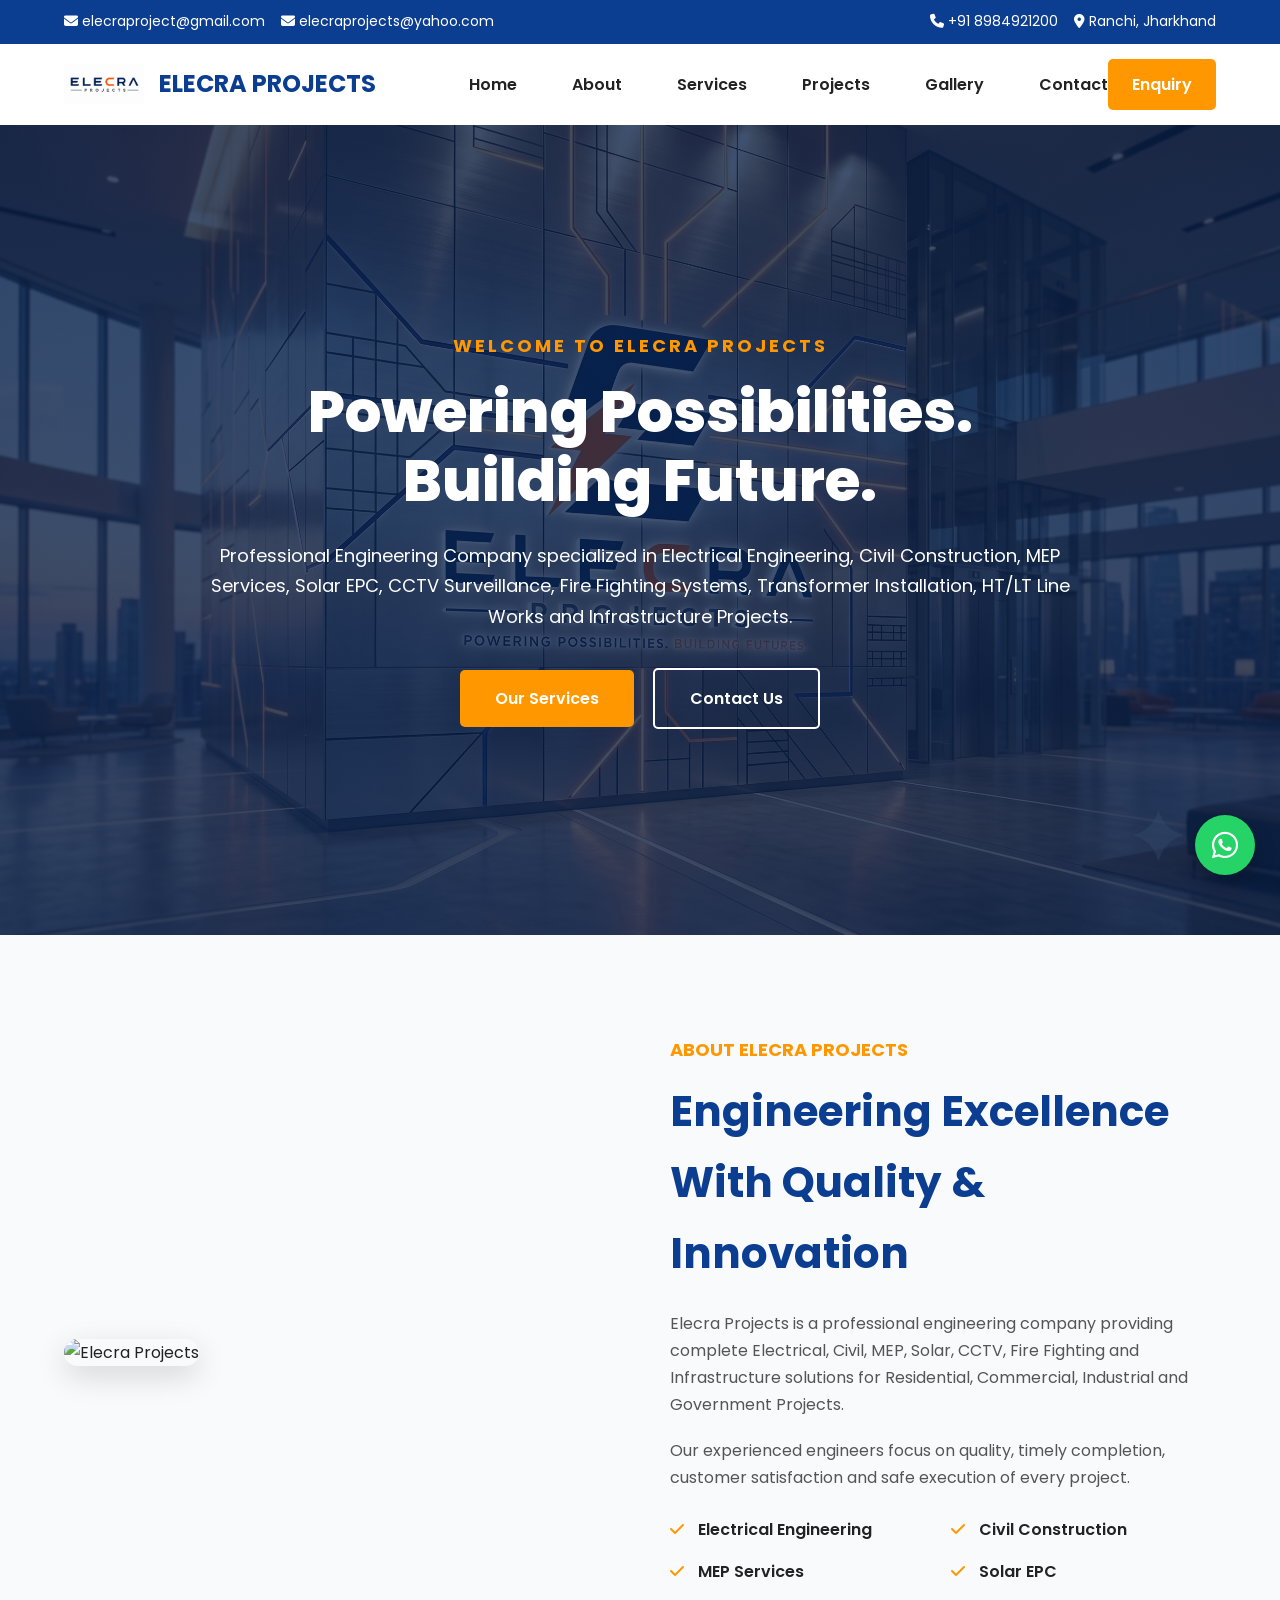
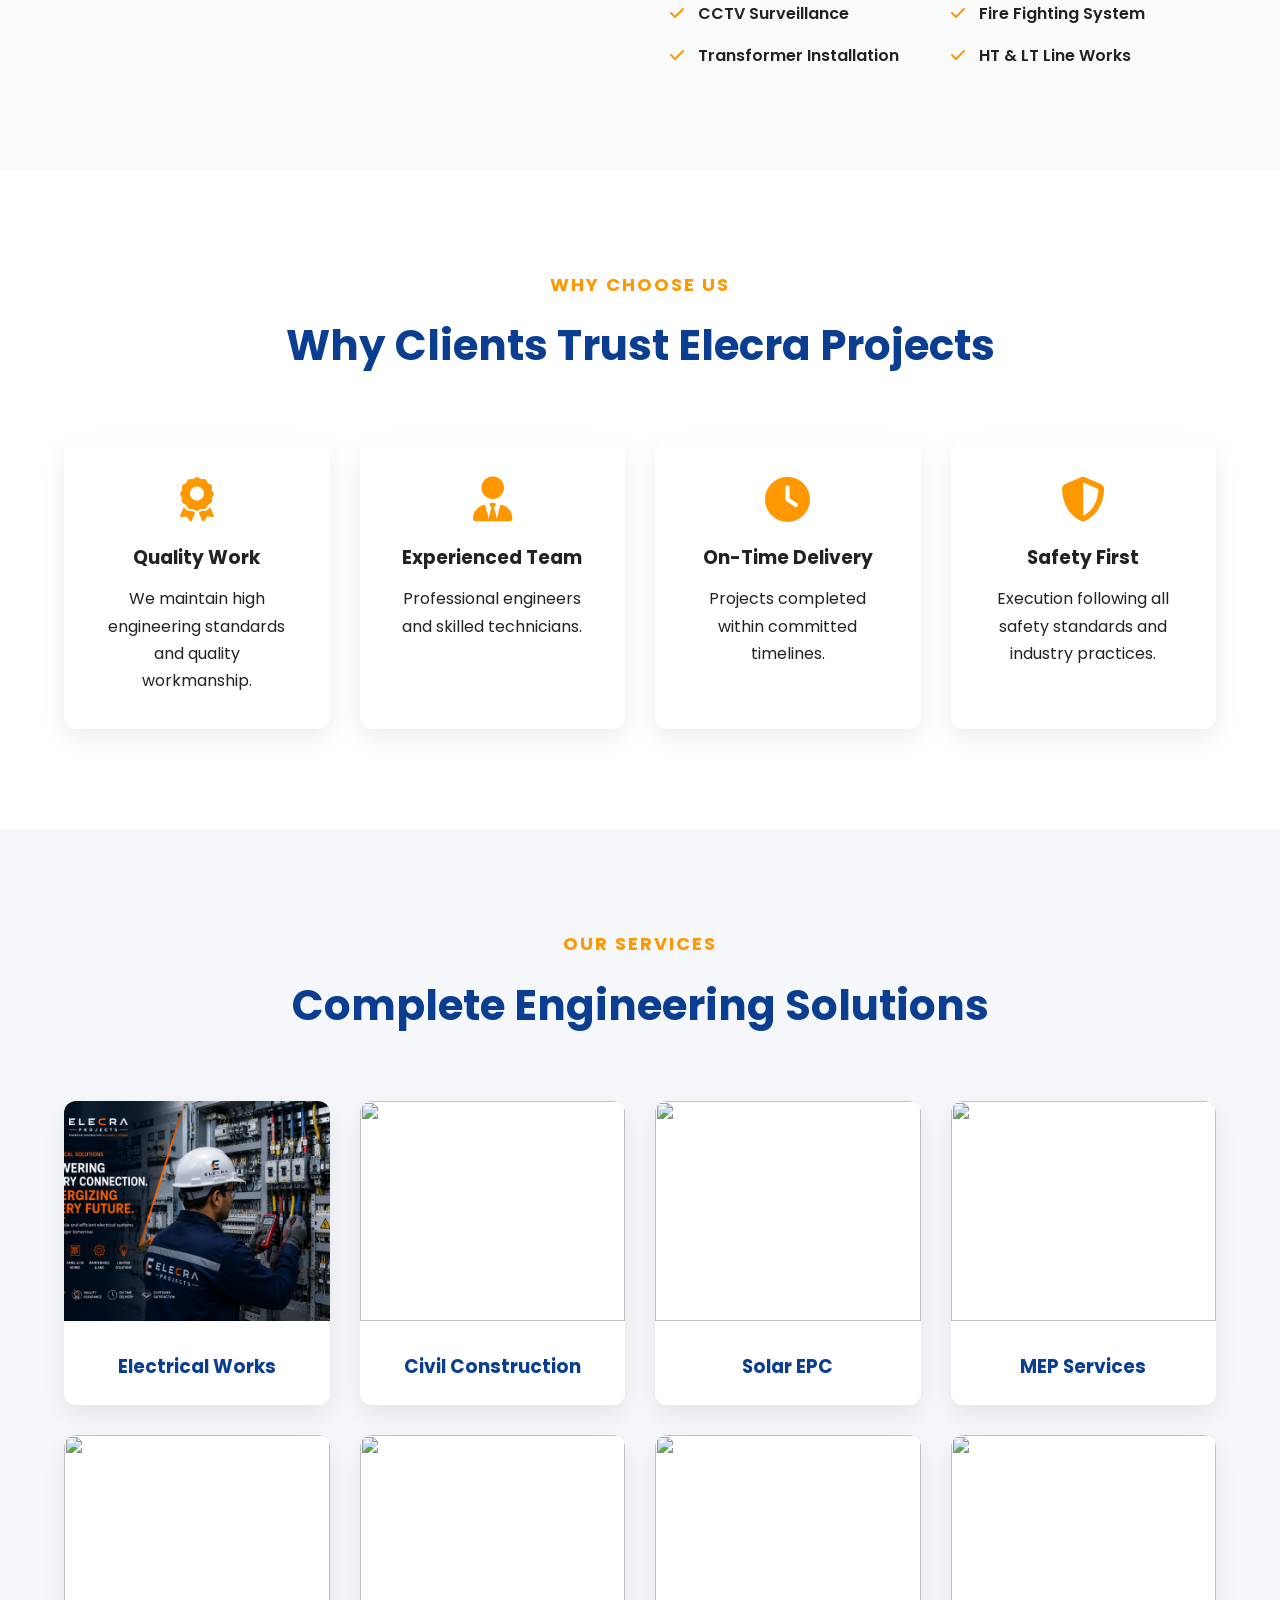
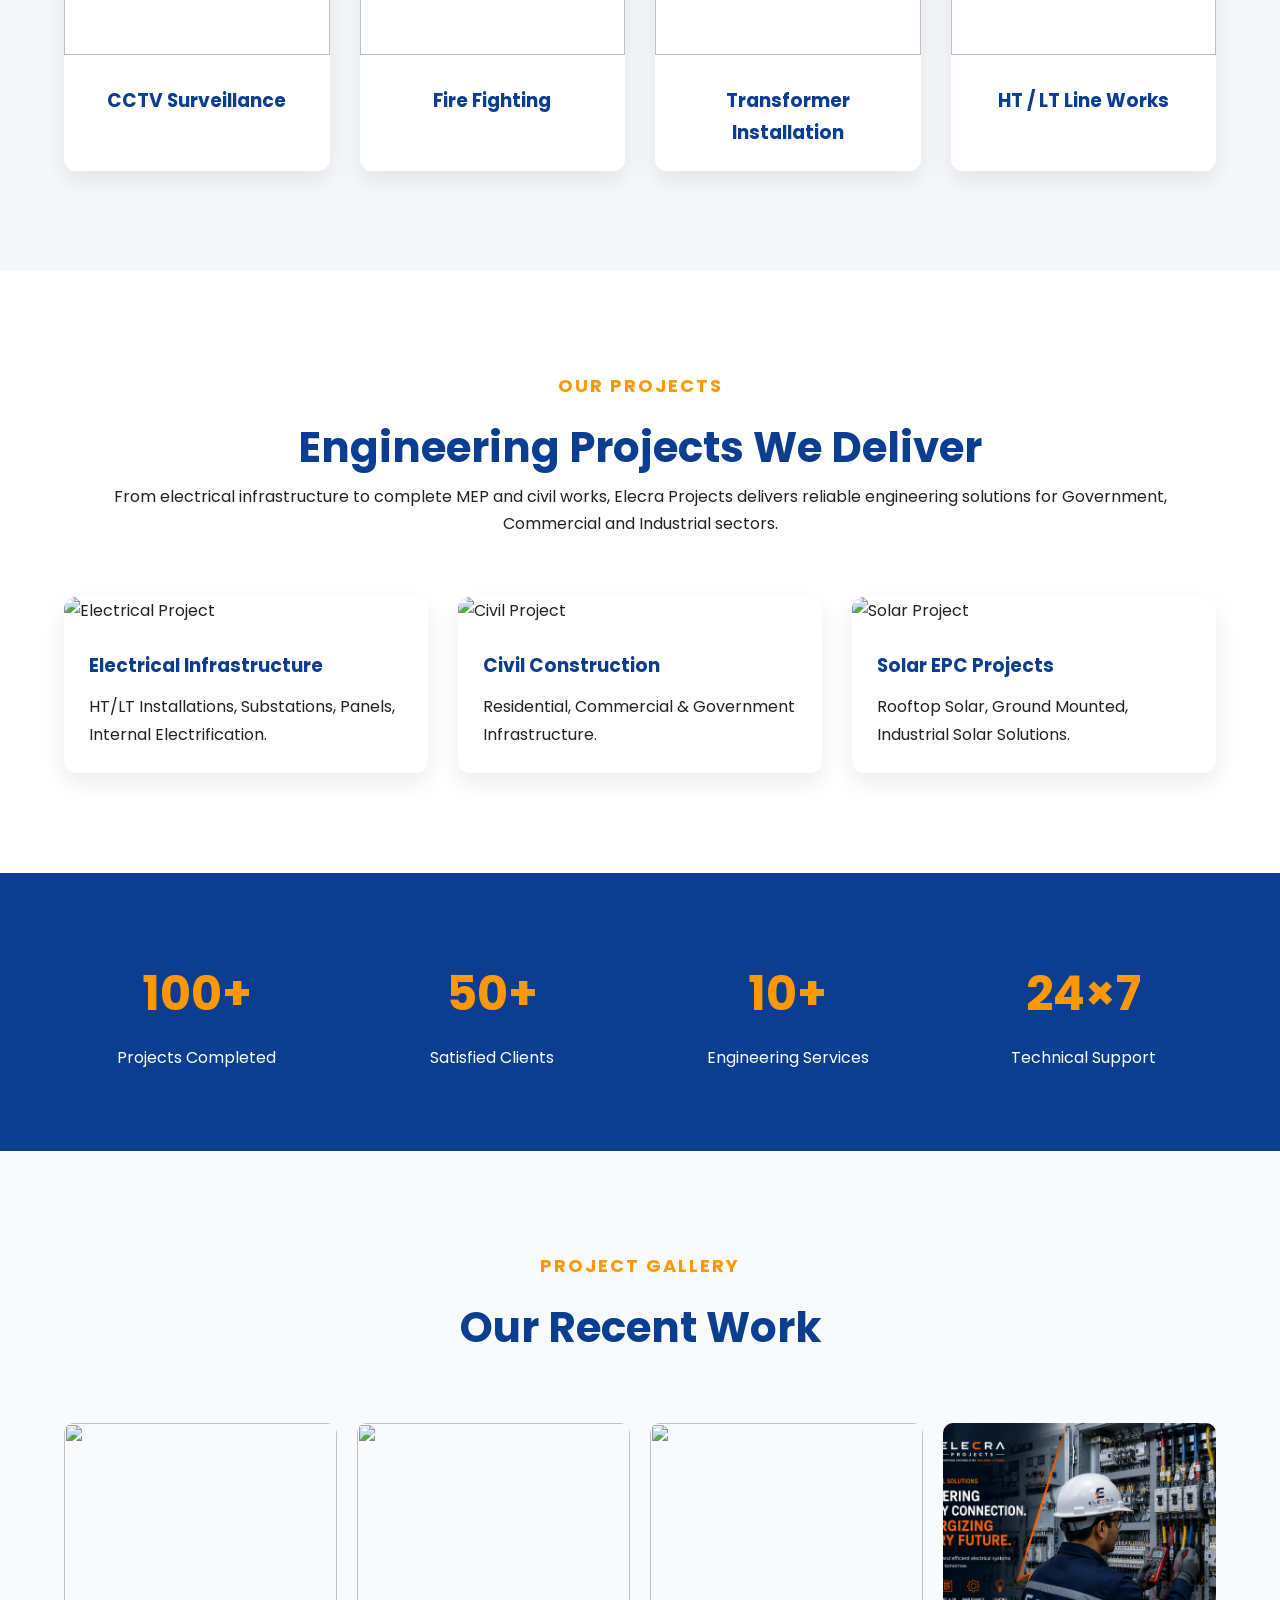
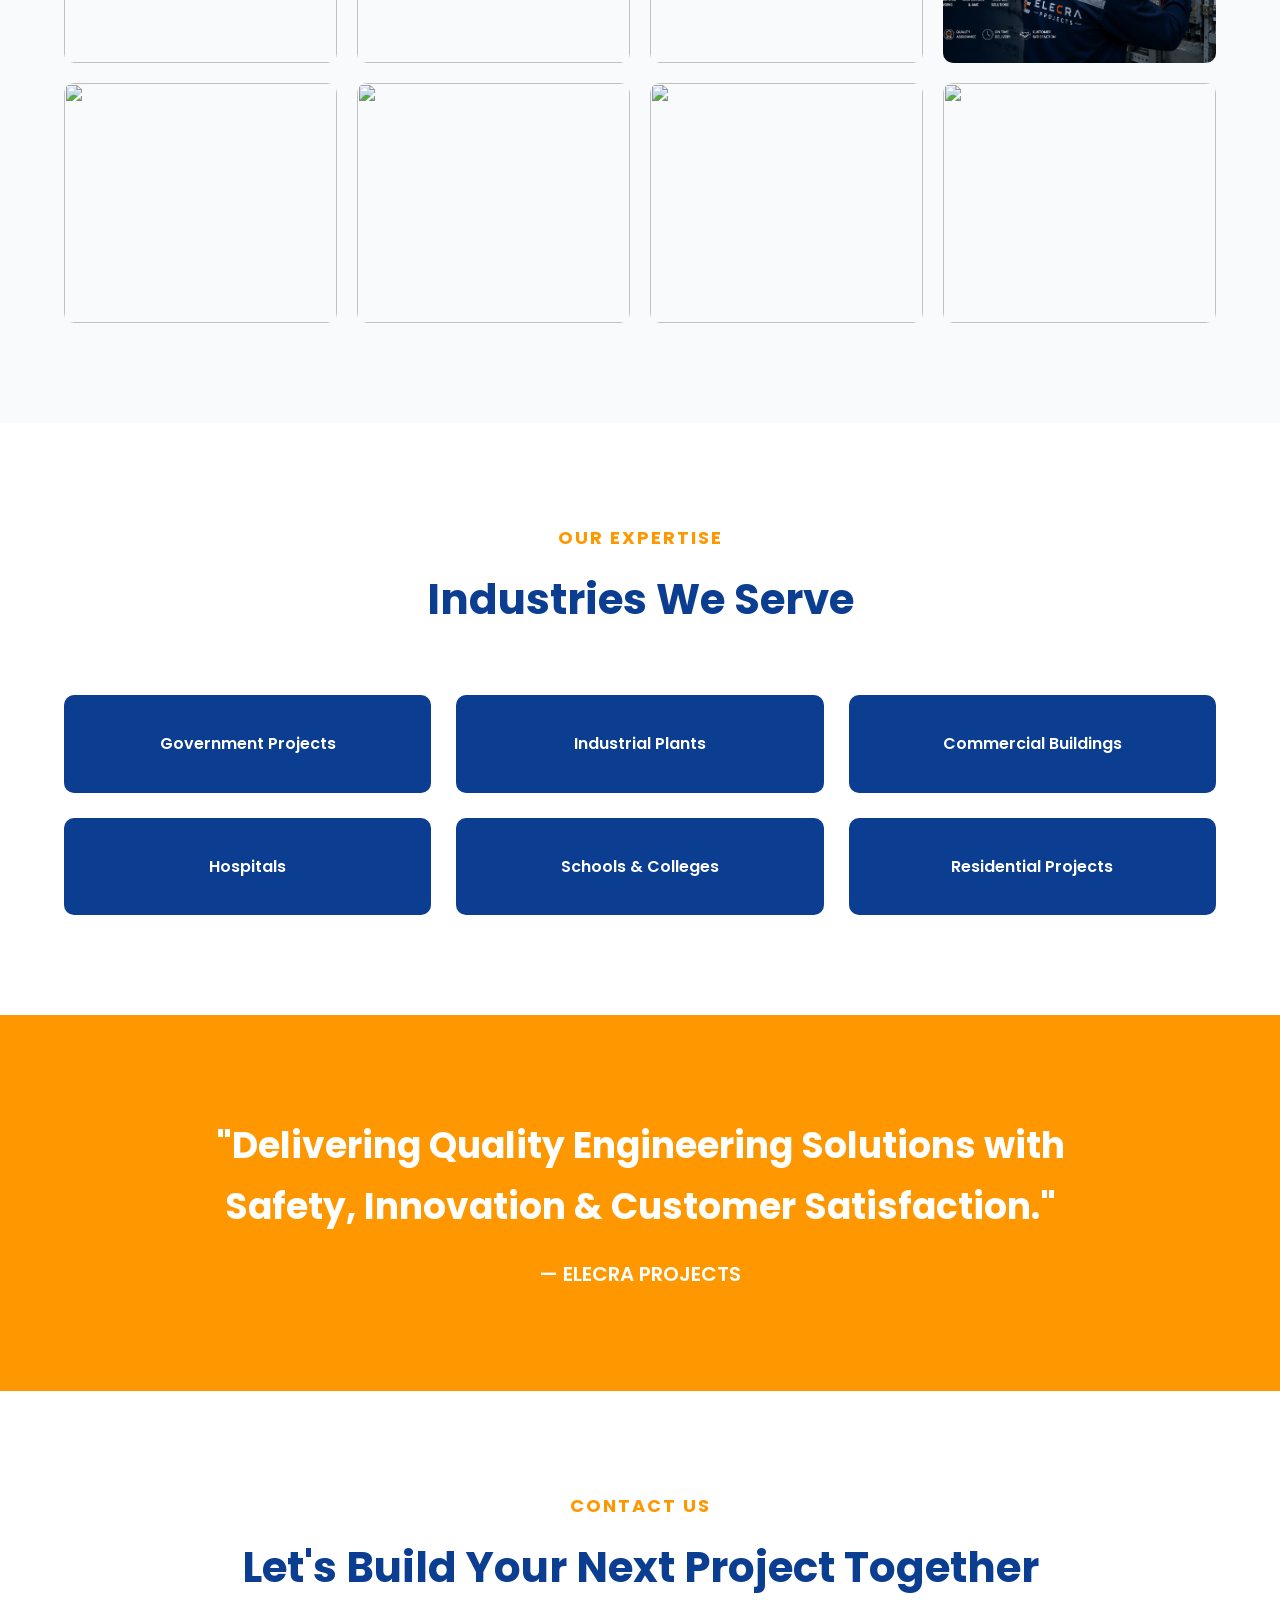
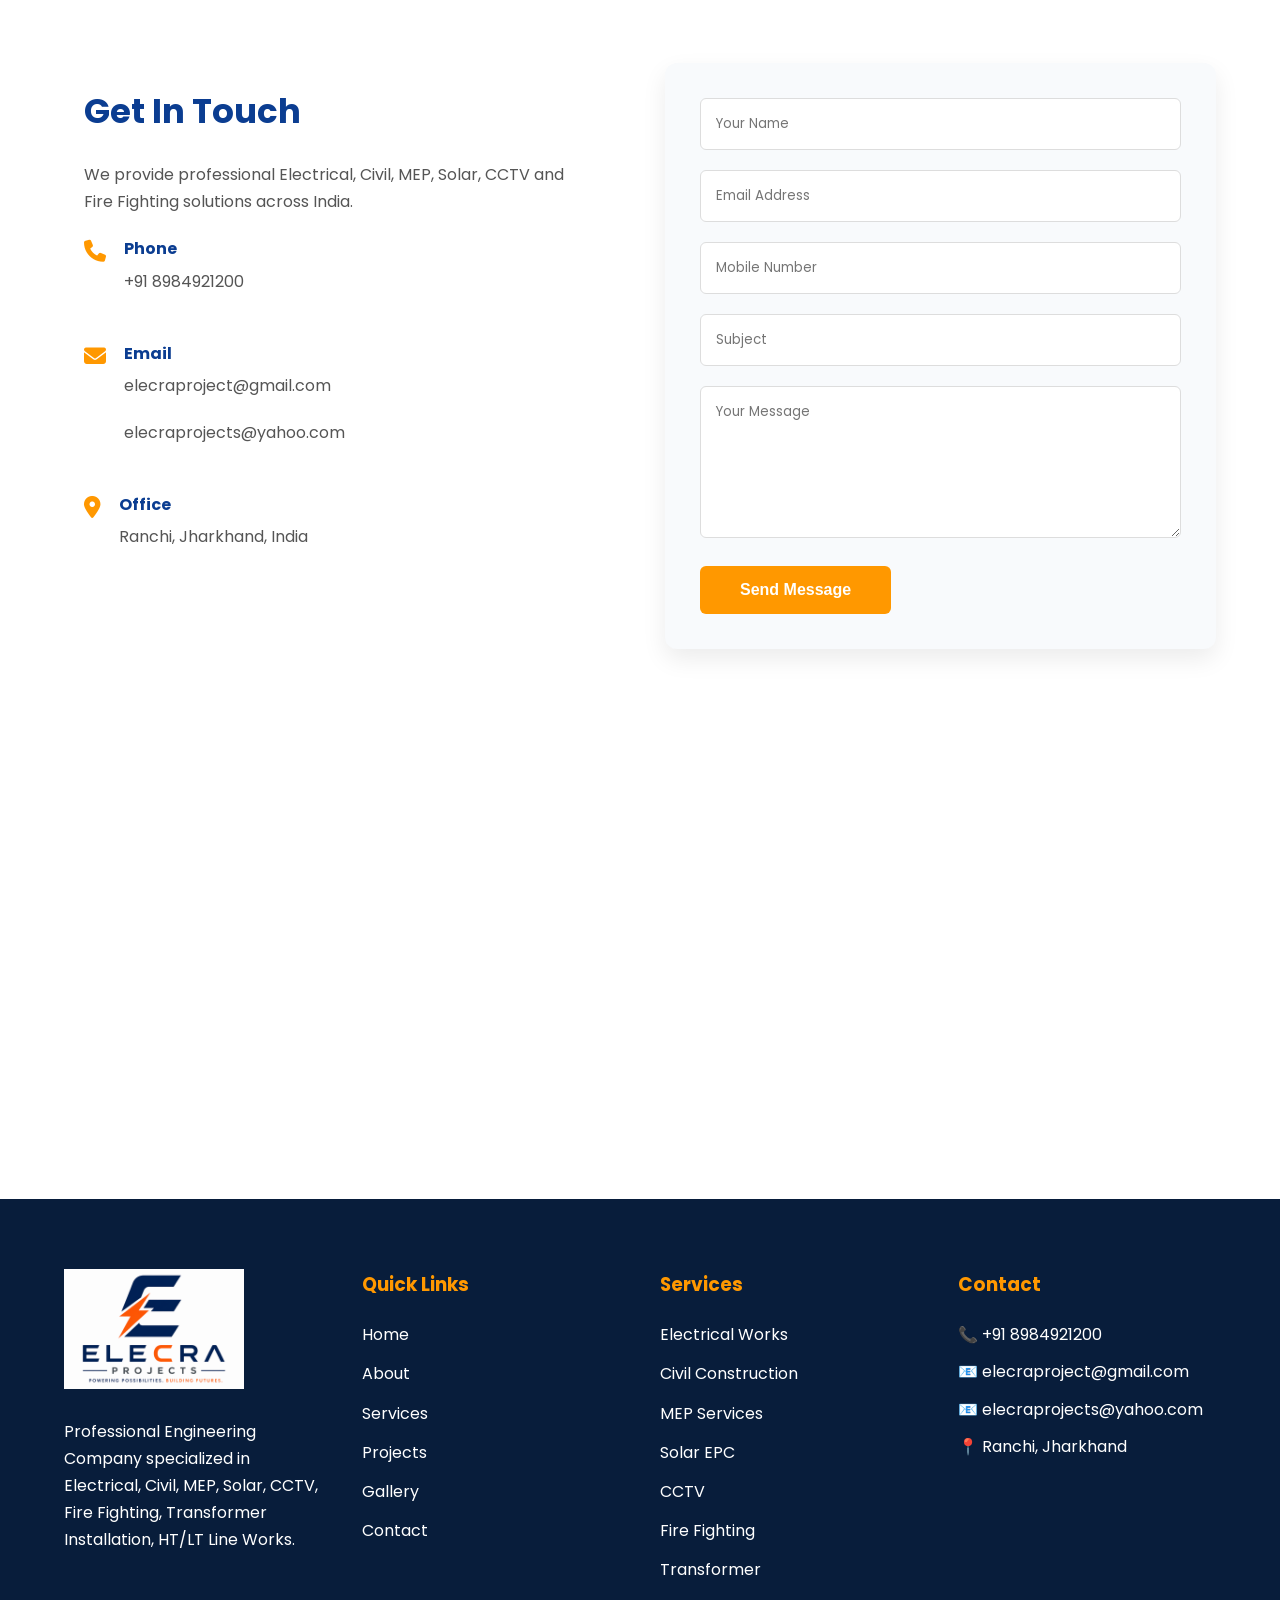
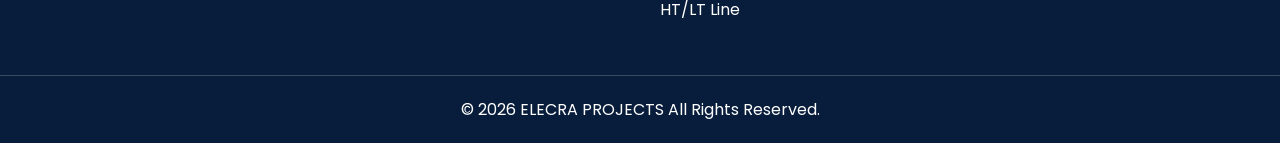
==== commit 2025c476: "Update index.html" ====
--- a/index.html
+++ b/index.html
@@ -79,7 +79,7 @@
   <div class="brand">
    
    <div class="logo">
-        <img src="images/logo.png" alt="Elecra Projects">
+        <img src="images/logo1.png" alt="Elecra Projects">
  </div>   
     <div class="brand-text">
         <h2>ELECRA PROJECTS</h2>
--- a/style.css
+++ b/style.css
@@ -89,21 +89,40 @@
 }
 
 .header-area{
-
-display:flex;
-
-align-items:center;
-
-justify-content:space-between;
-
-padding:15px 0;
-
+    display:flex;
+    align-items:center;
+    justify-content:space-between;
+    padding:15px 0;
+}
+
+.brand{
+    display:flex;
+    align-items:center;
+    gap:15px;
+    flex:1;
 }
 
 .logo img{
-
-height:70px;
-
+    width:75px;
+    height:auto;
+}
+
+.brand-text h2{
+    margin:0;
+    font-size:24px;
+    color:#0b3d91;
+    font-weight:700;
+    white-space:nowrap;
+}
+
+nav{
+    margin-left:60px;
+}
+
+nav ul{
+    display:flex;
+    list-style:none;
+    gap:30px;
 }
 
 /*=========================
@@ -1207,9 +1226,9 @@
 
 .brand-text h2{
     margin:0;
-    font-size:42px;
+    font-size:24px;
+    color:#0b3d91;
     font-weight:700;
-    color:#0B3D91;
     white-space:nowrap;
 }
 
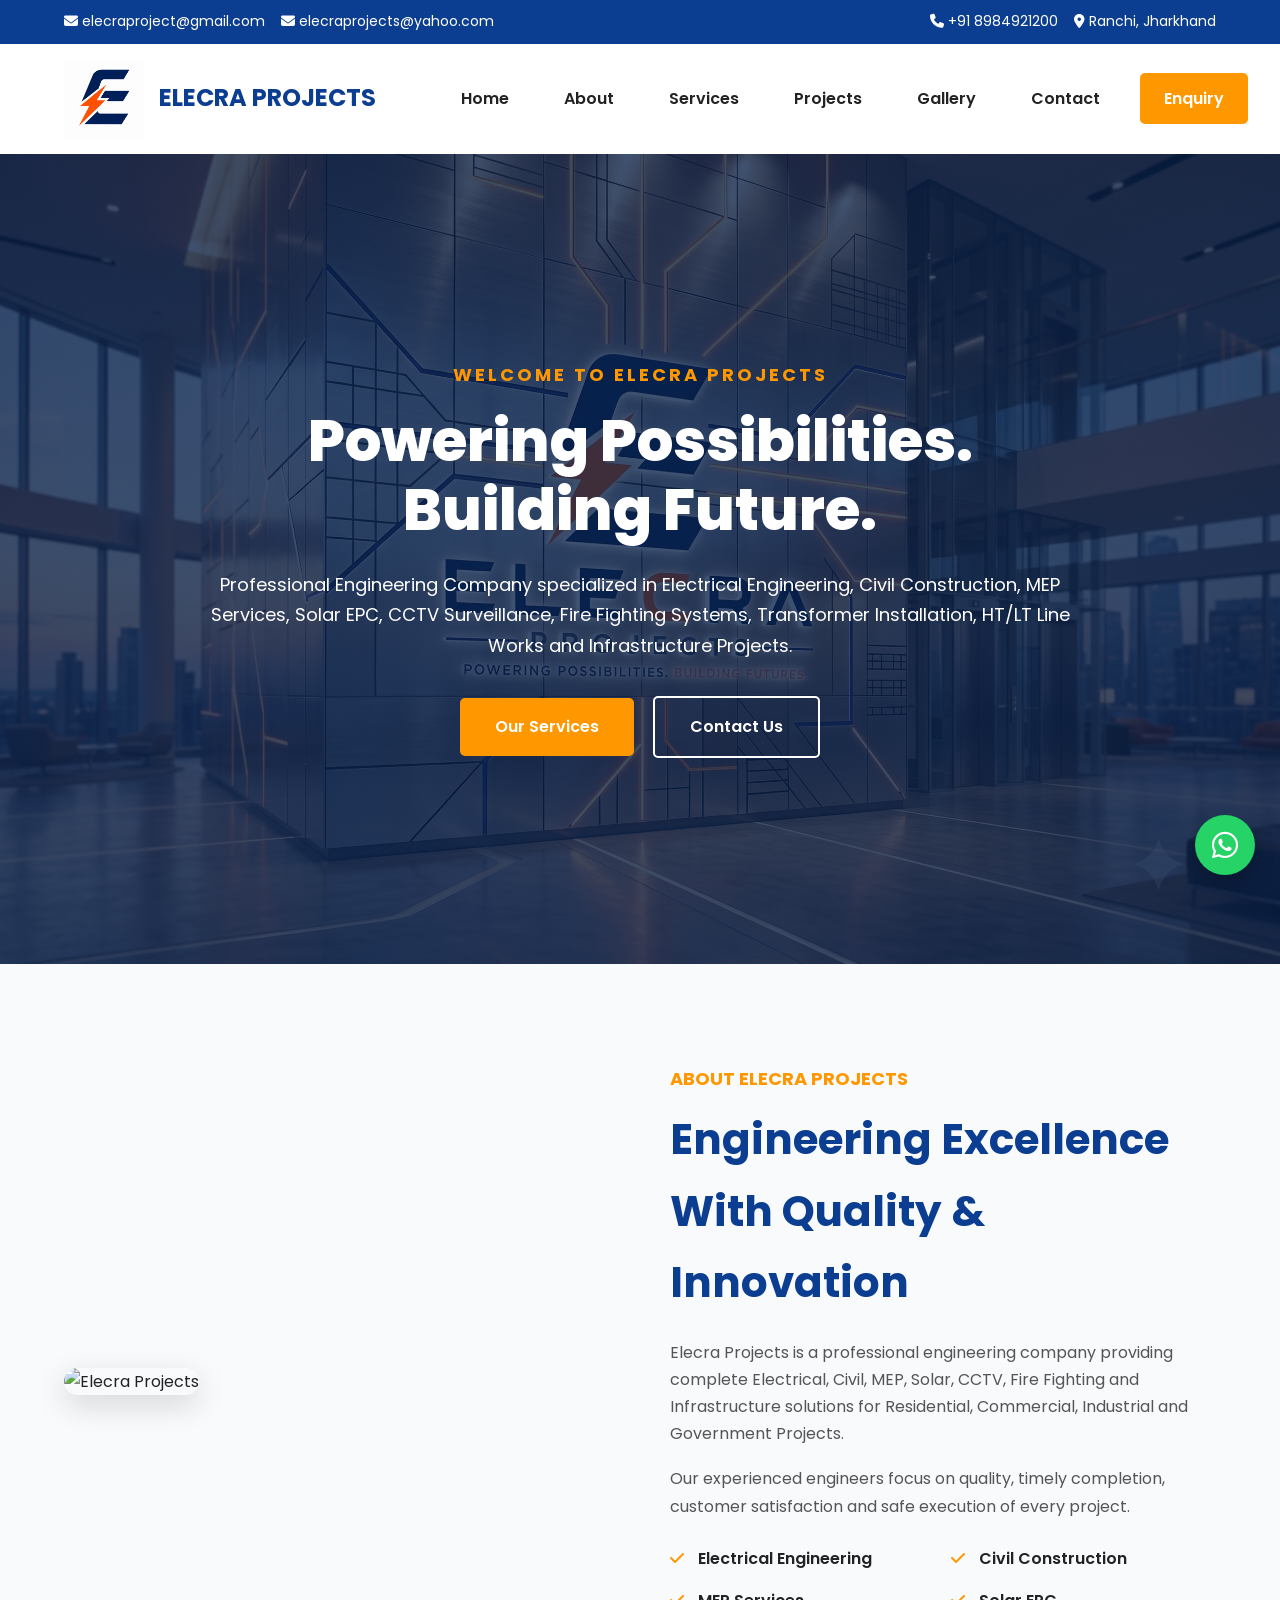
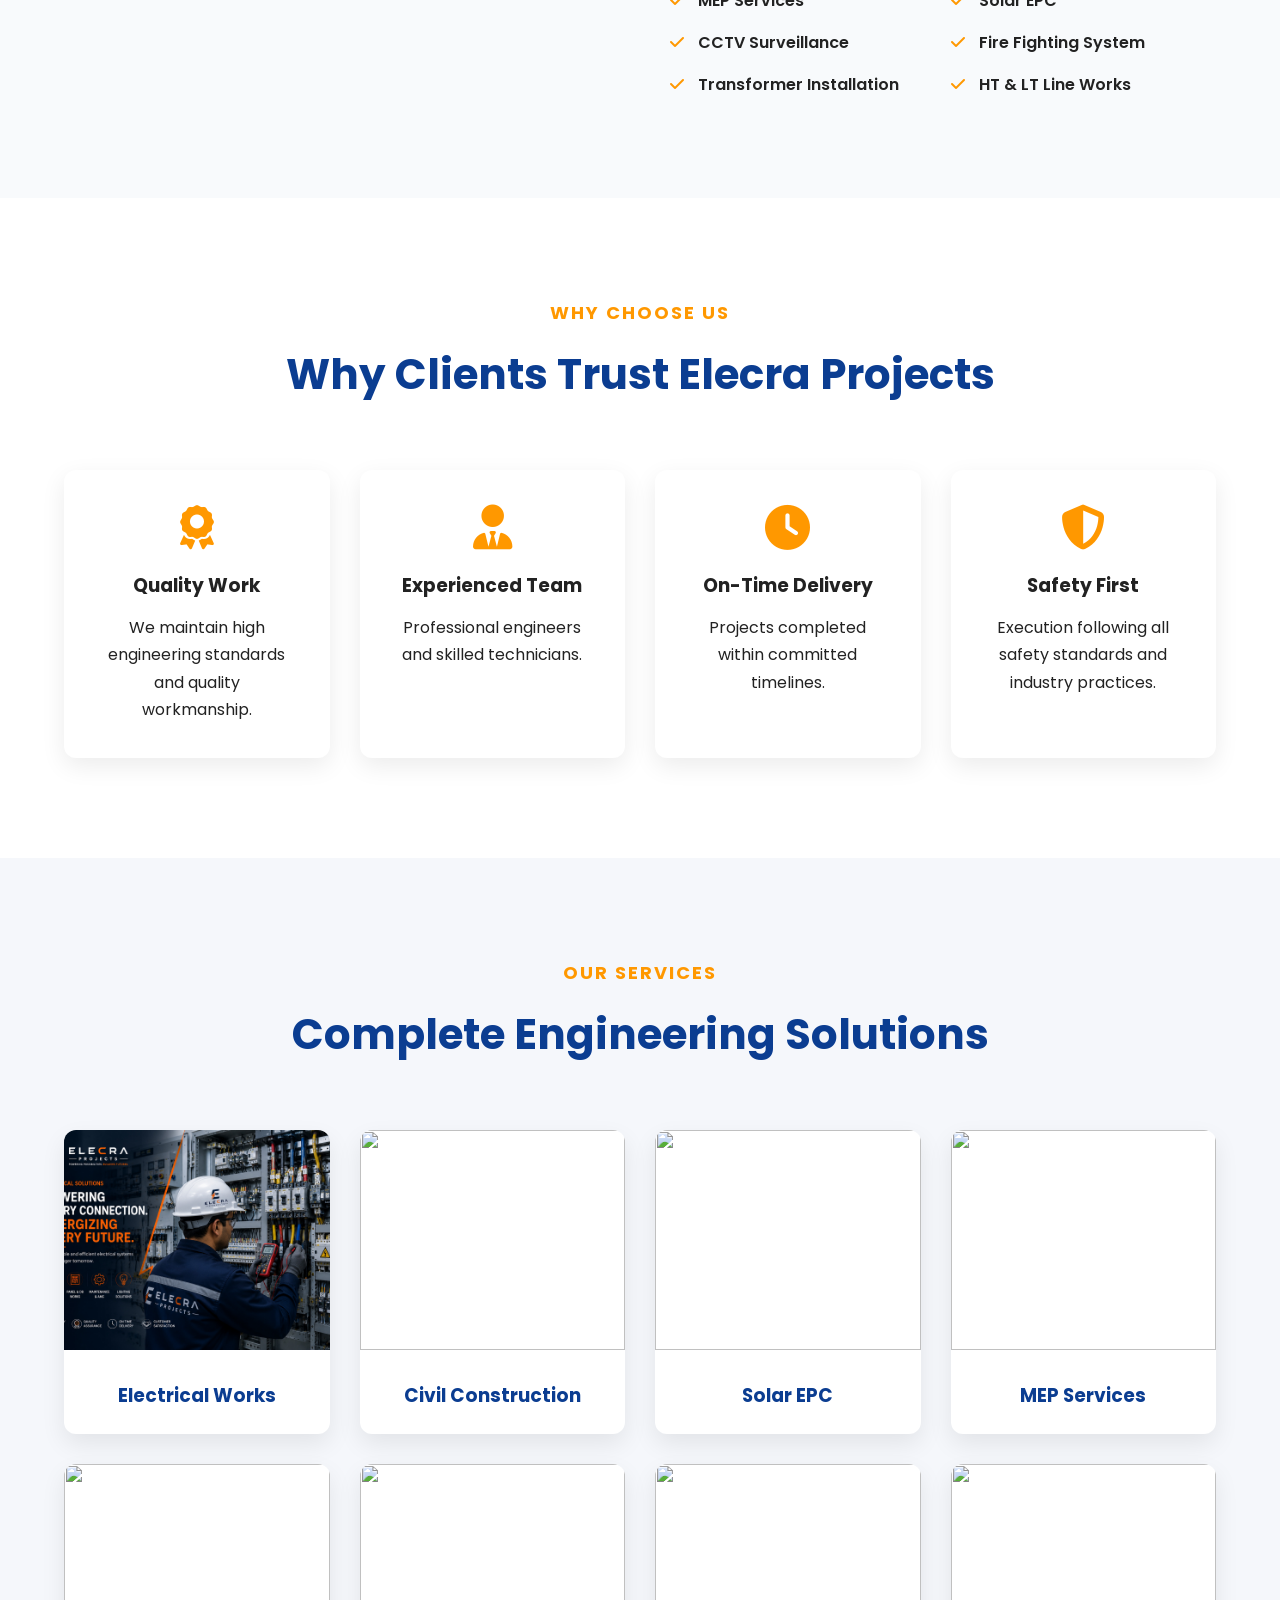
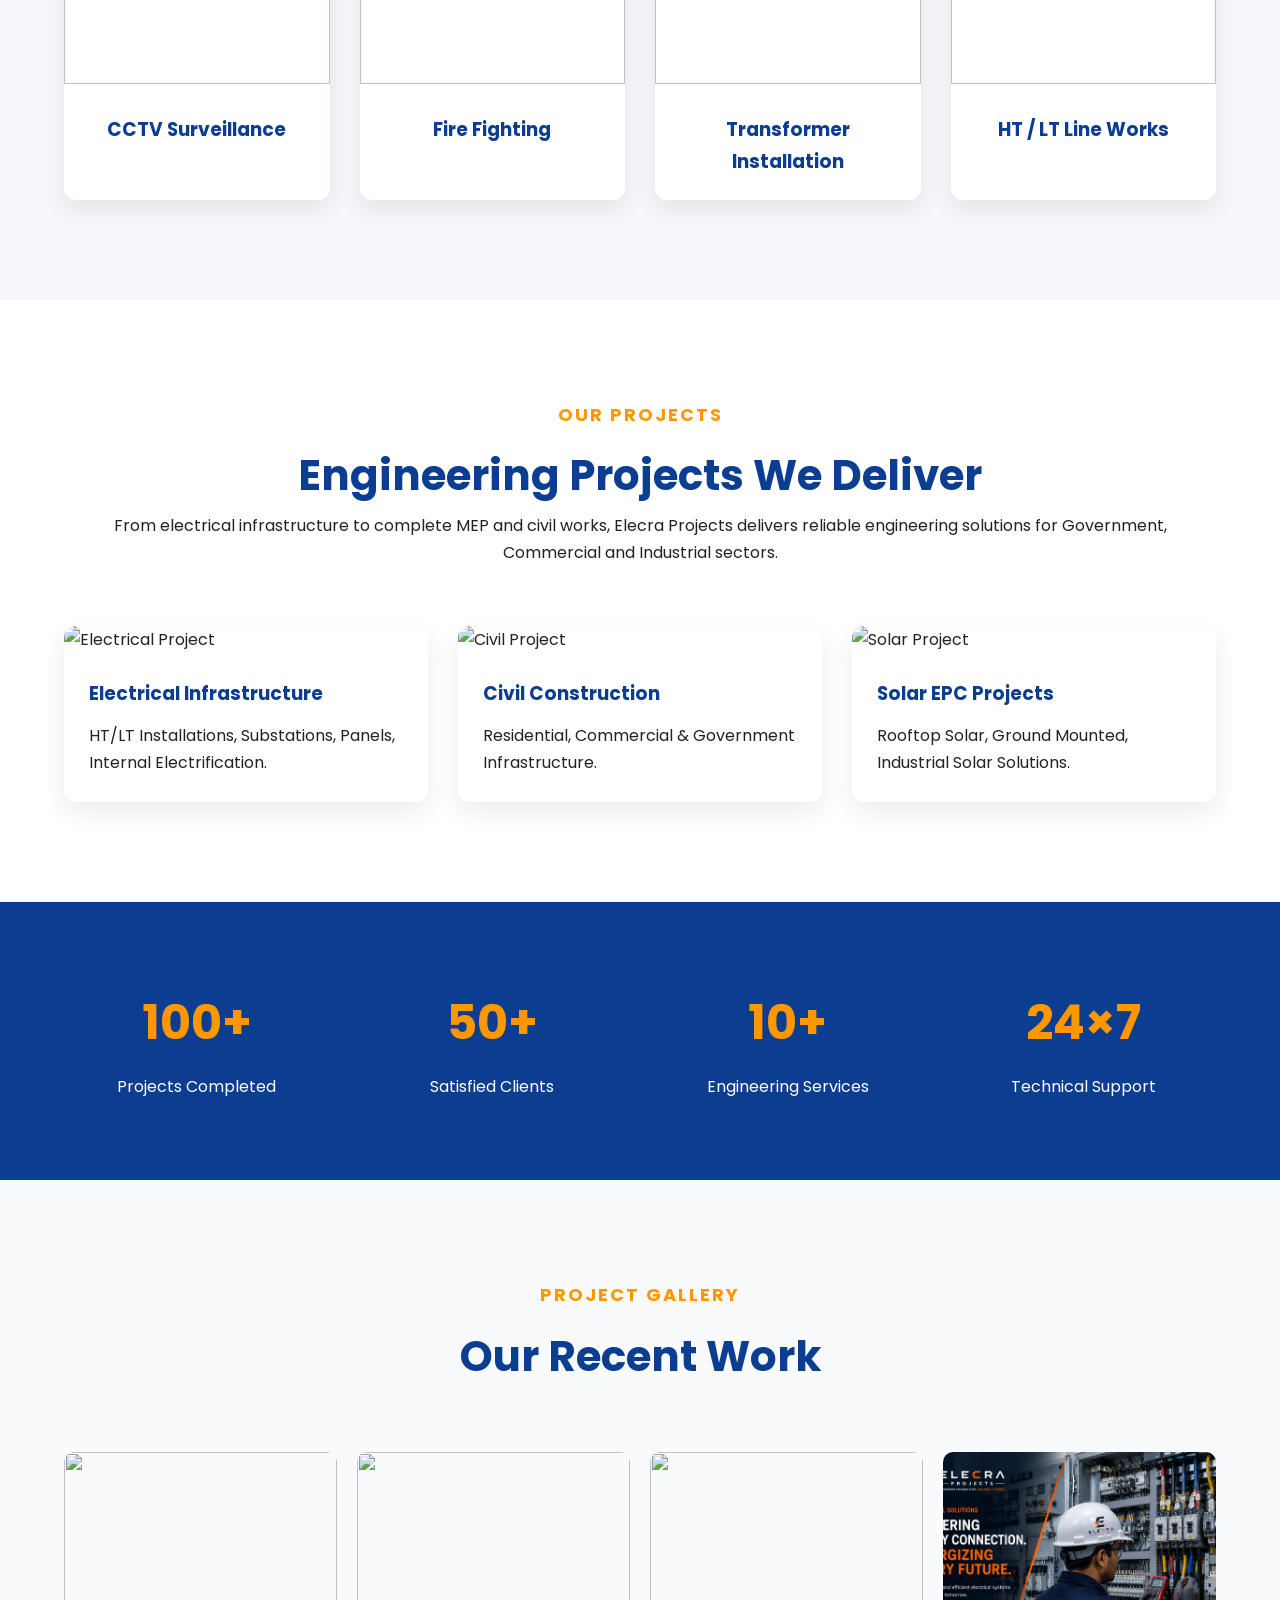
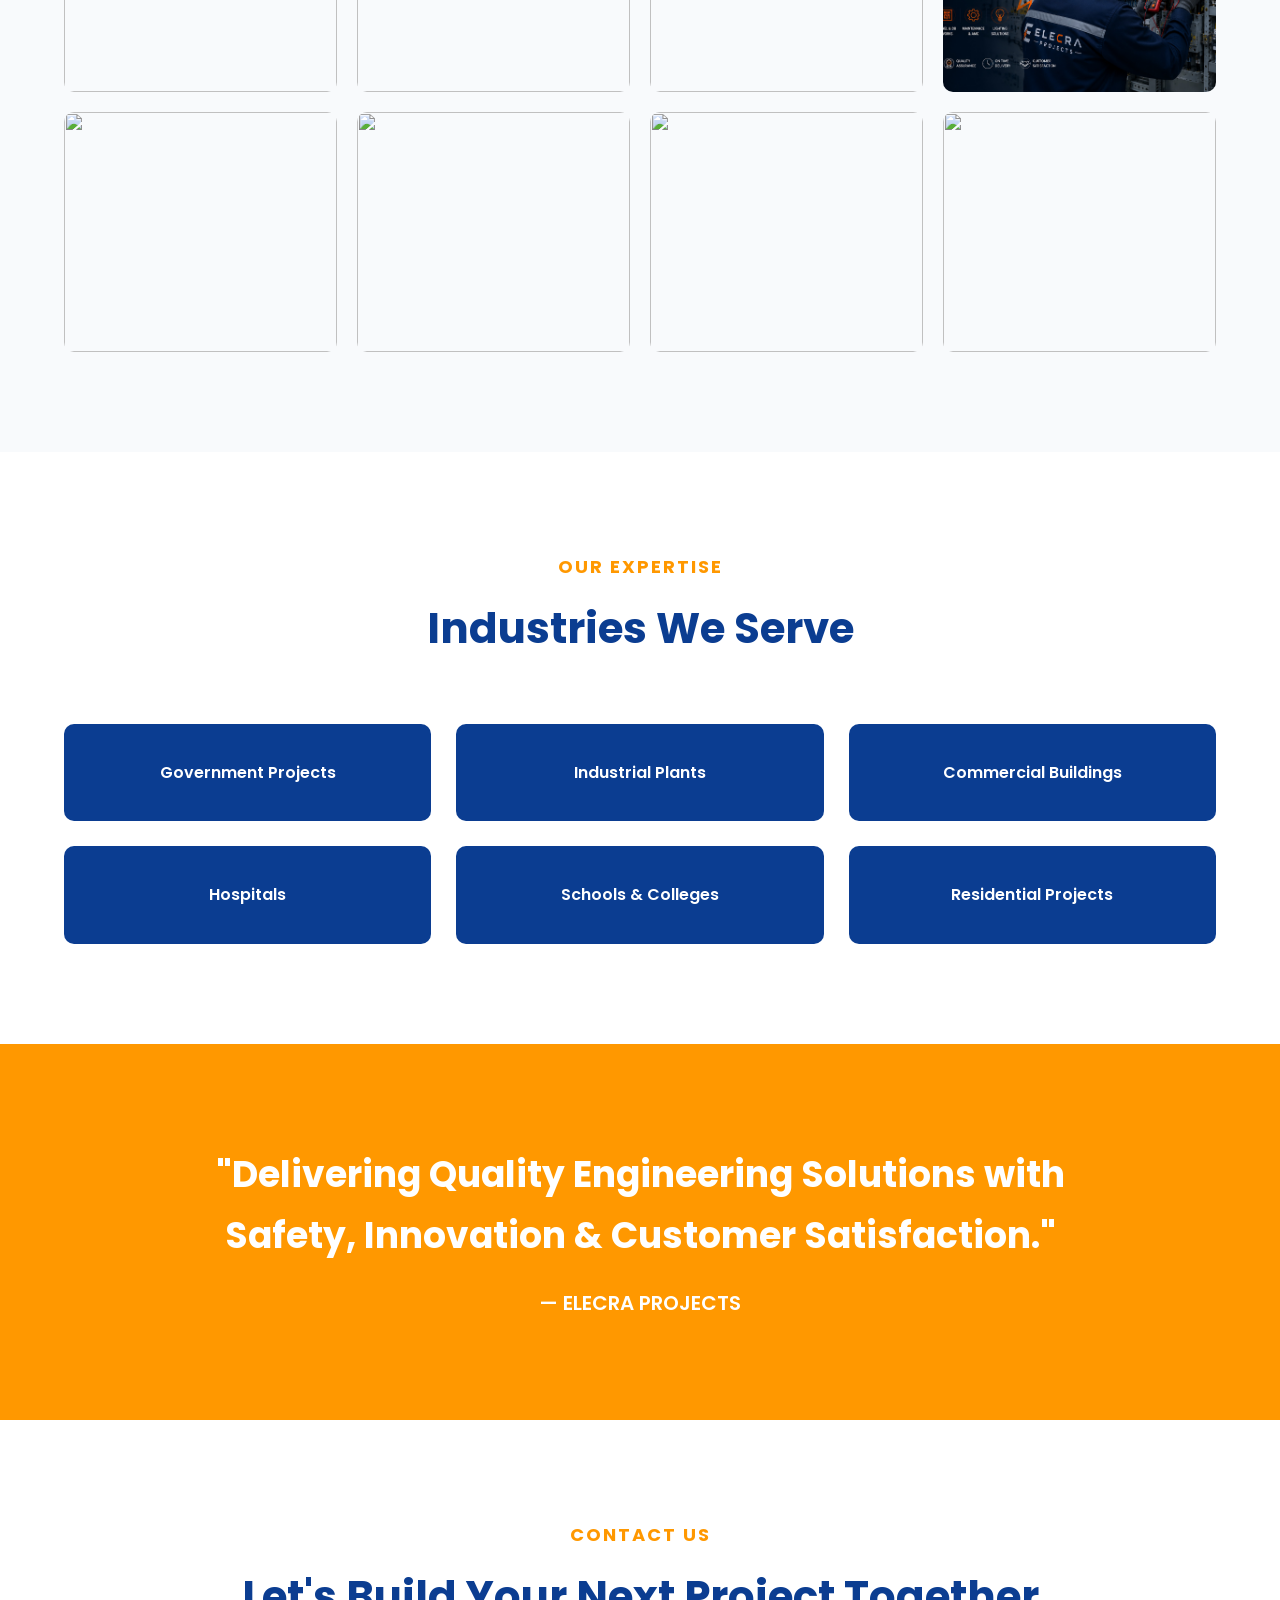
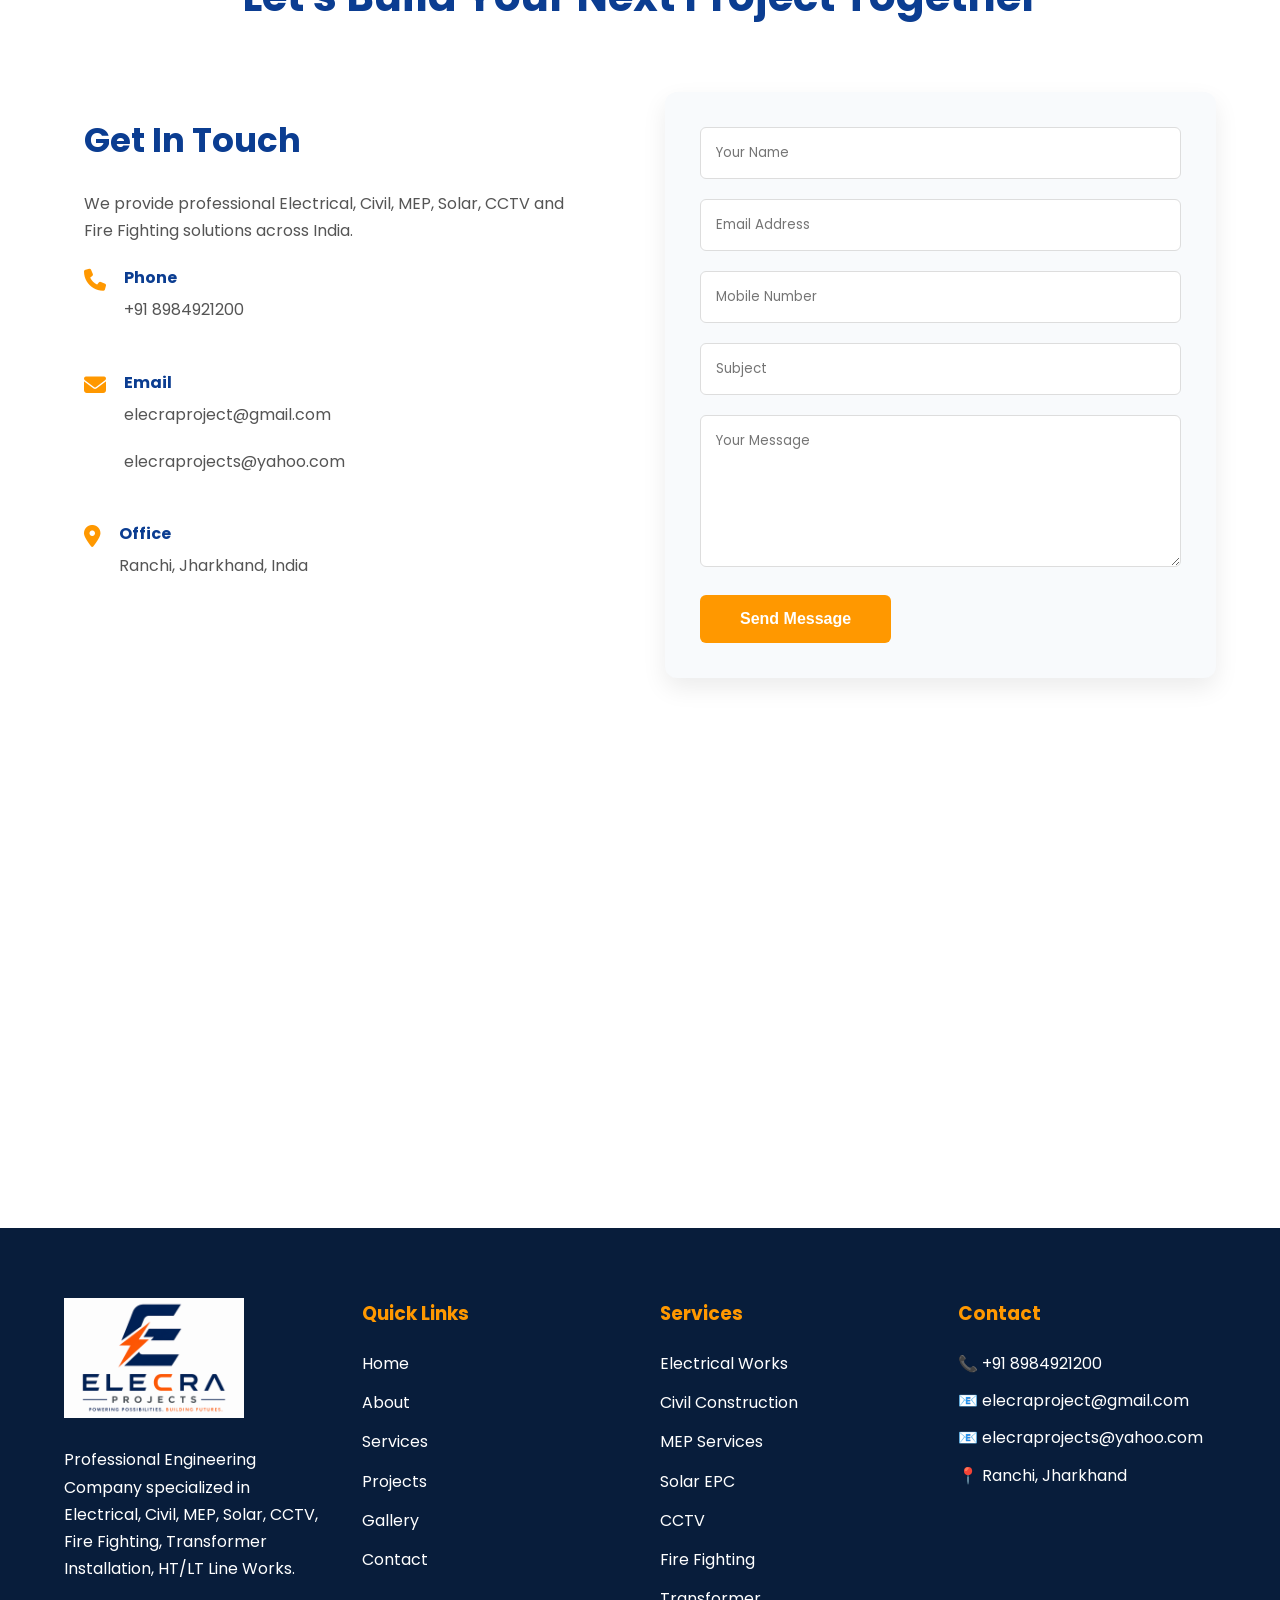
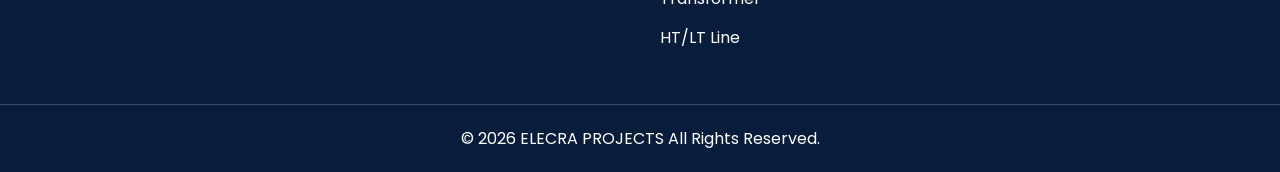
==== commit da74bb81: "Update index.html" ====
--- a/index.html
+++ b/index.html
@@ -734,33 +734,50 @@
 
 <div class="contact-form">
 
-<form>
-
-<input type="text"
+<form action="https://formsubmit.co/elecraprojects@yahoo.com" method="POST">
+  
+<input type="hidden" name="_subject" value="New Enquiry - Elecra Projects">
+
+<input type="hidden" name="_captcha" value="false">
+
+<input type="hidden" name="_template" value="table">
+
+<input type="hidden" name="_next" value="https://elecraprojects.github.io/thankyou.html">
+
+<input type="text" name="_honey" style="display:none">
+  
+<input
+type="text"
+name="Name"
 placeholder="Your Name"
 required>
 
-<input type="email"
+<input
+type="email"
+name="Email"
 placeholder="Email Address"
 required>
 
-<input type="text"
-placeholder="Mobile Number">
-
-<input type="text"
+<input
+type="text"
+name="Mobile"
+placeholder="Mobile Number"
+required>
+
+<input
+type="text"
+name="Subject"
 placeholder="Subject">
 
 <textarea
+name="Message"
 rows="6"
-placeholder="Your Message">
-</textarea>
+placeholder="Your Message"
+required></textarea>
 
 <button type="submit">
-
 Send Message
-
 </button>
-
 </form>
 
 </div>
--- a/style.css
+++ b/style.css
@@ -94,7 +94,9 @@
     justify-content:space-between;
     padding:15px 0;
 }
-
+nav{
+    margin-right:40px;
+}
 .brand{
     display:flex;
     align-items:center;
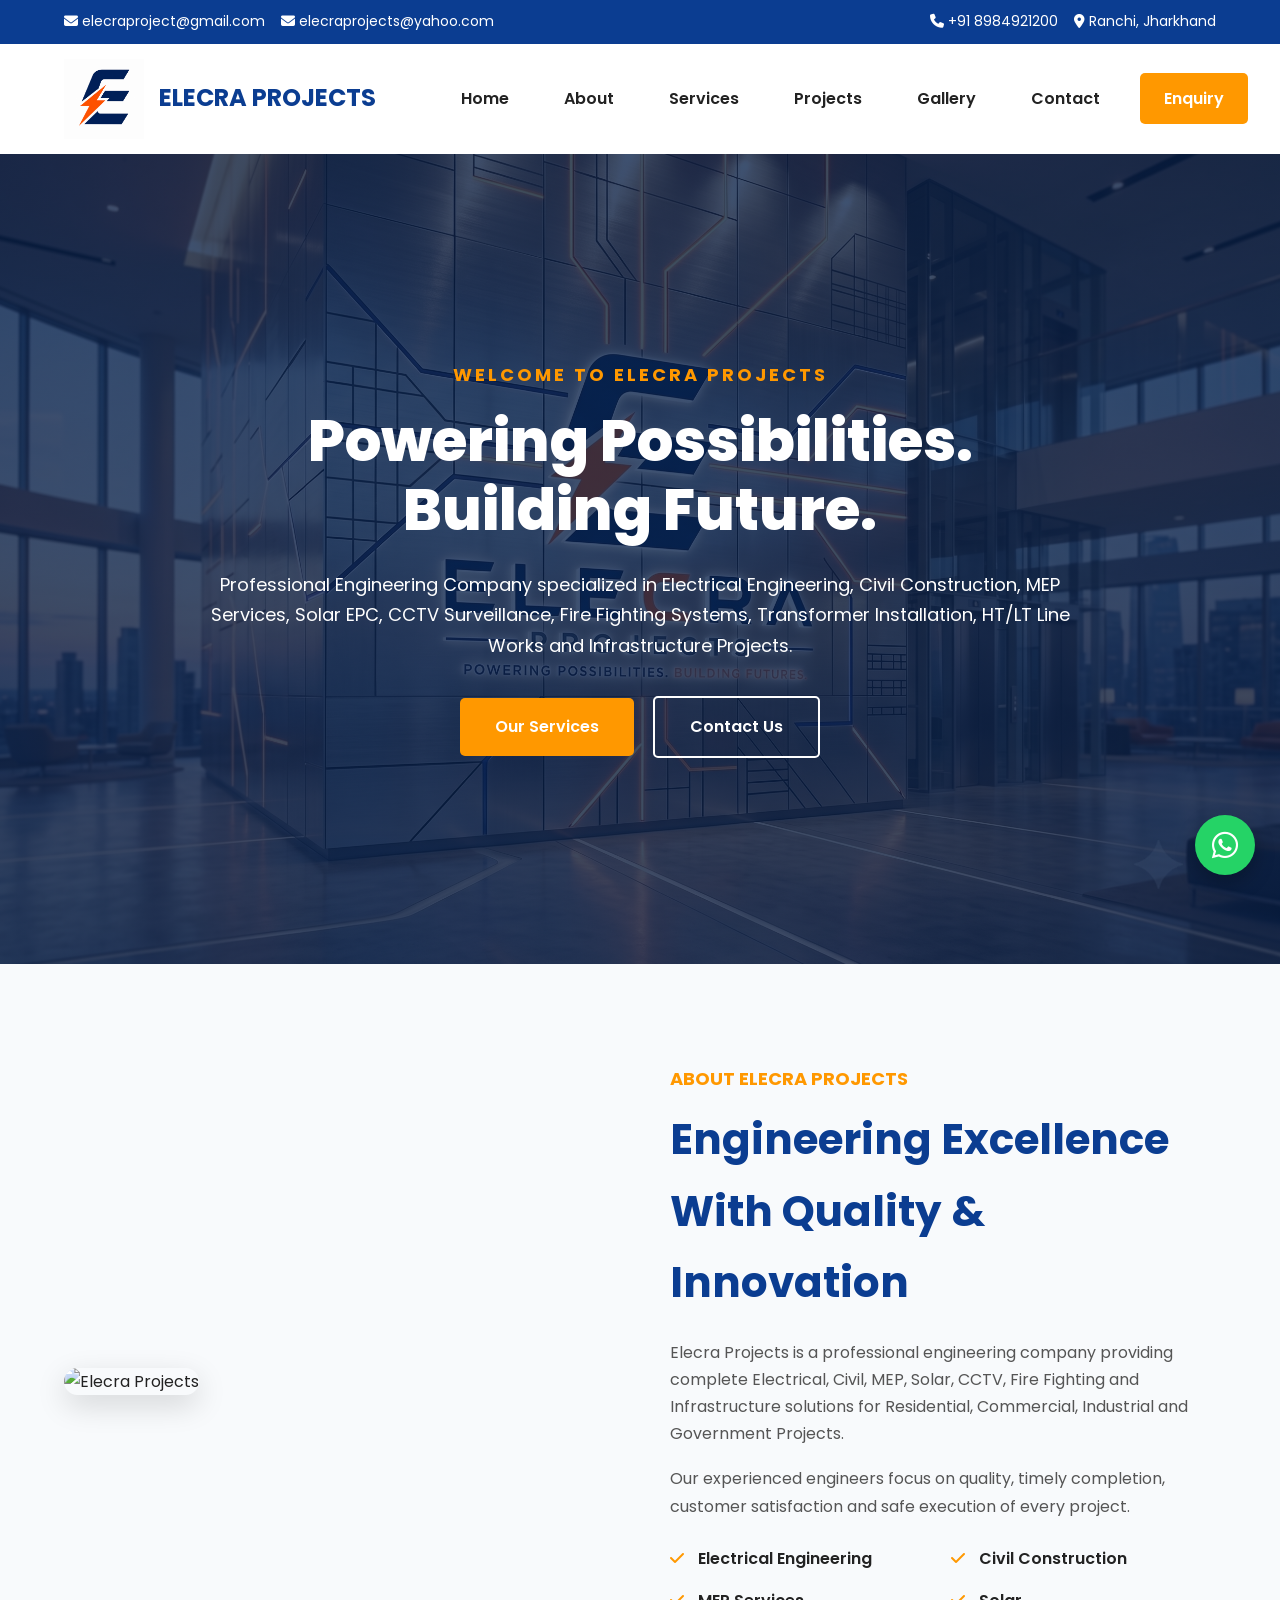
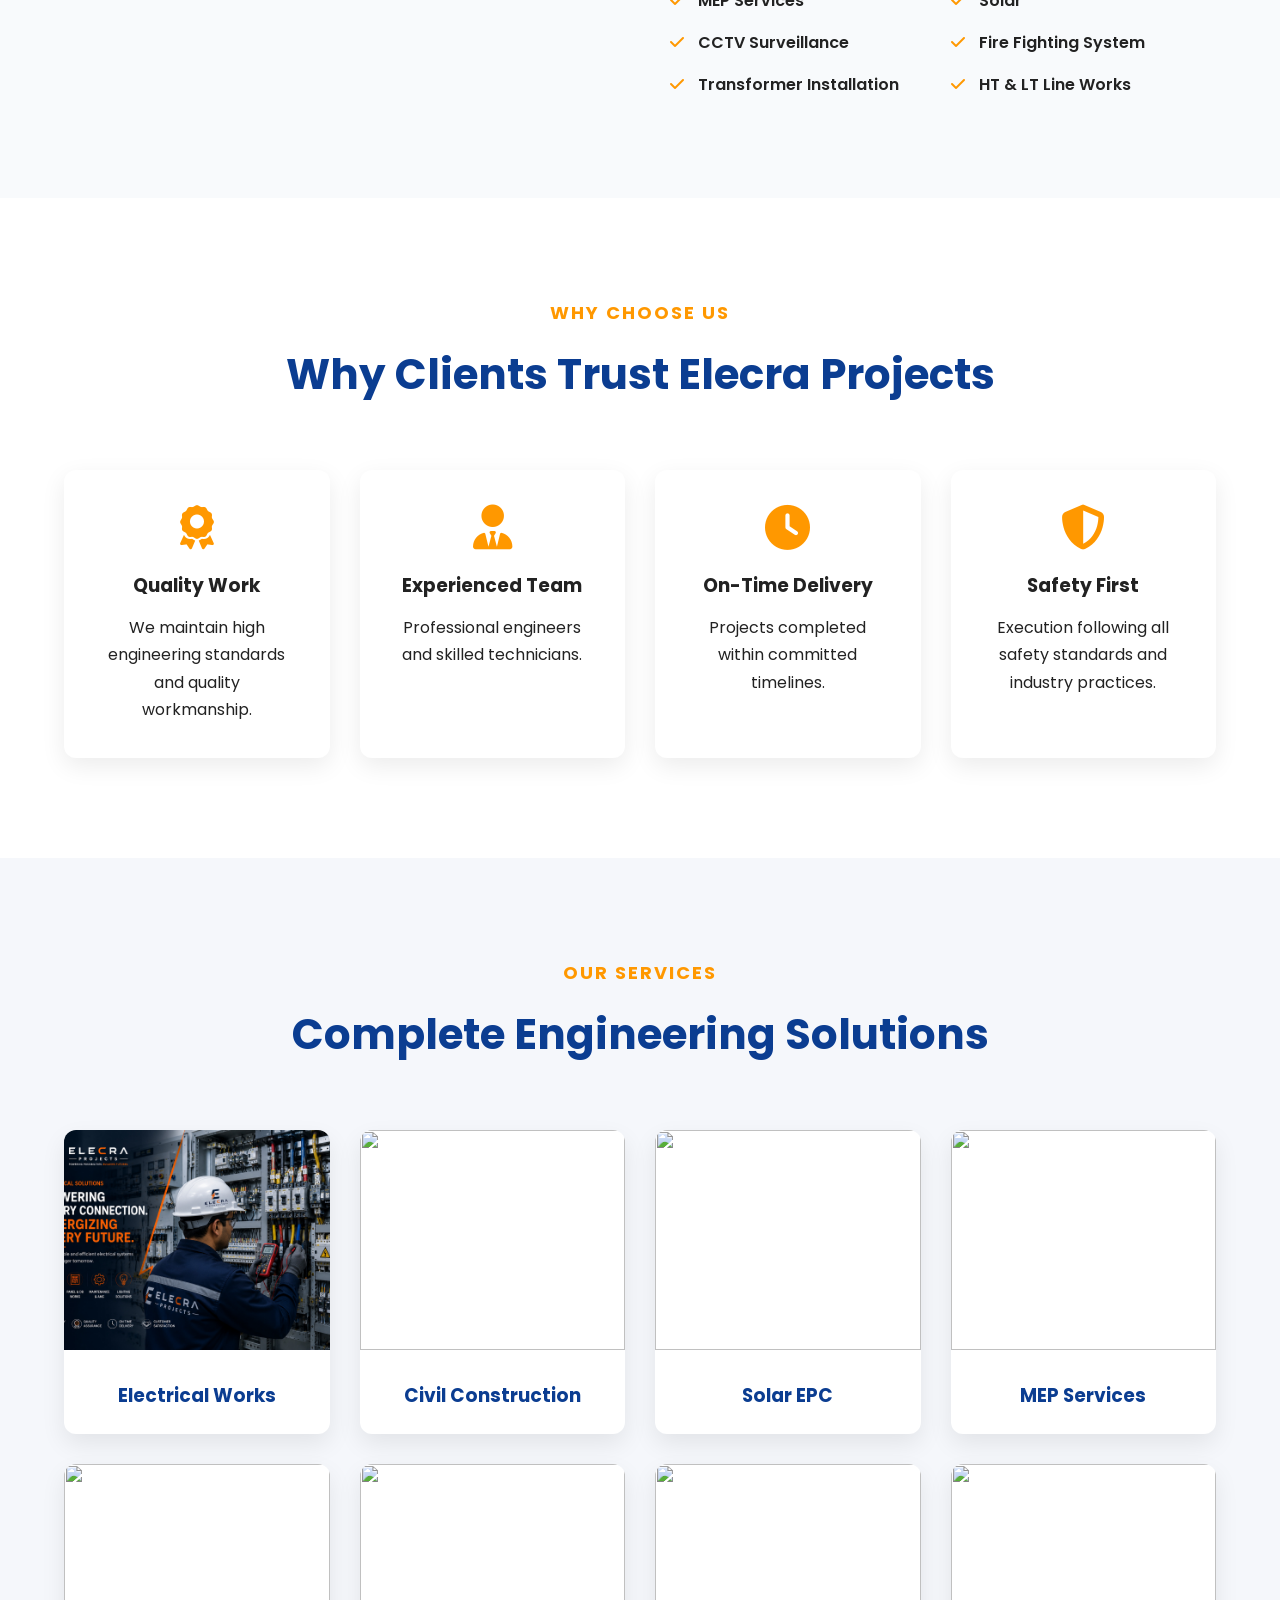
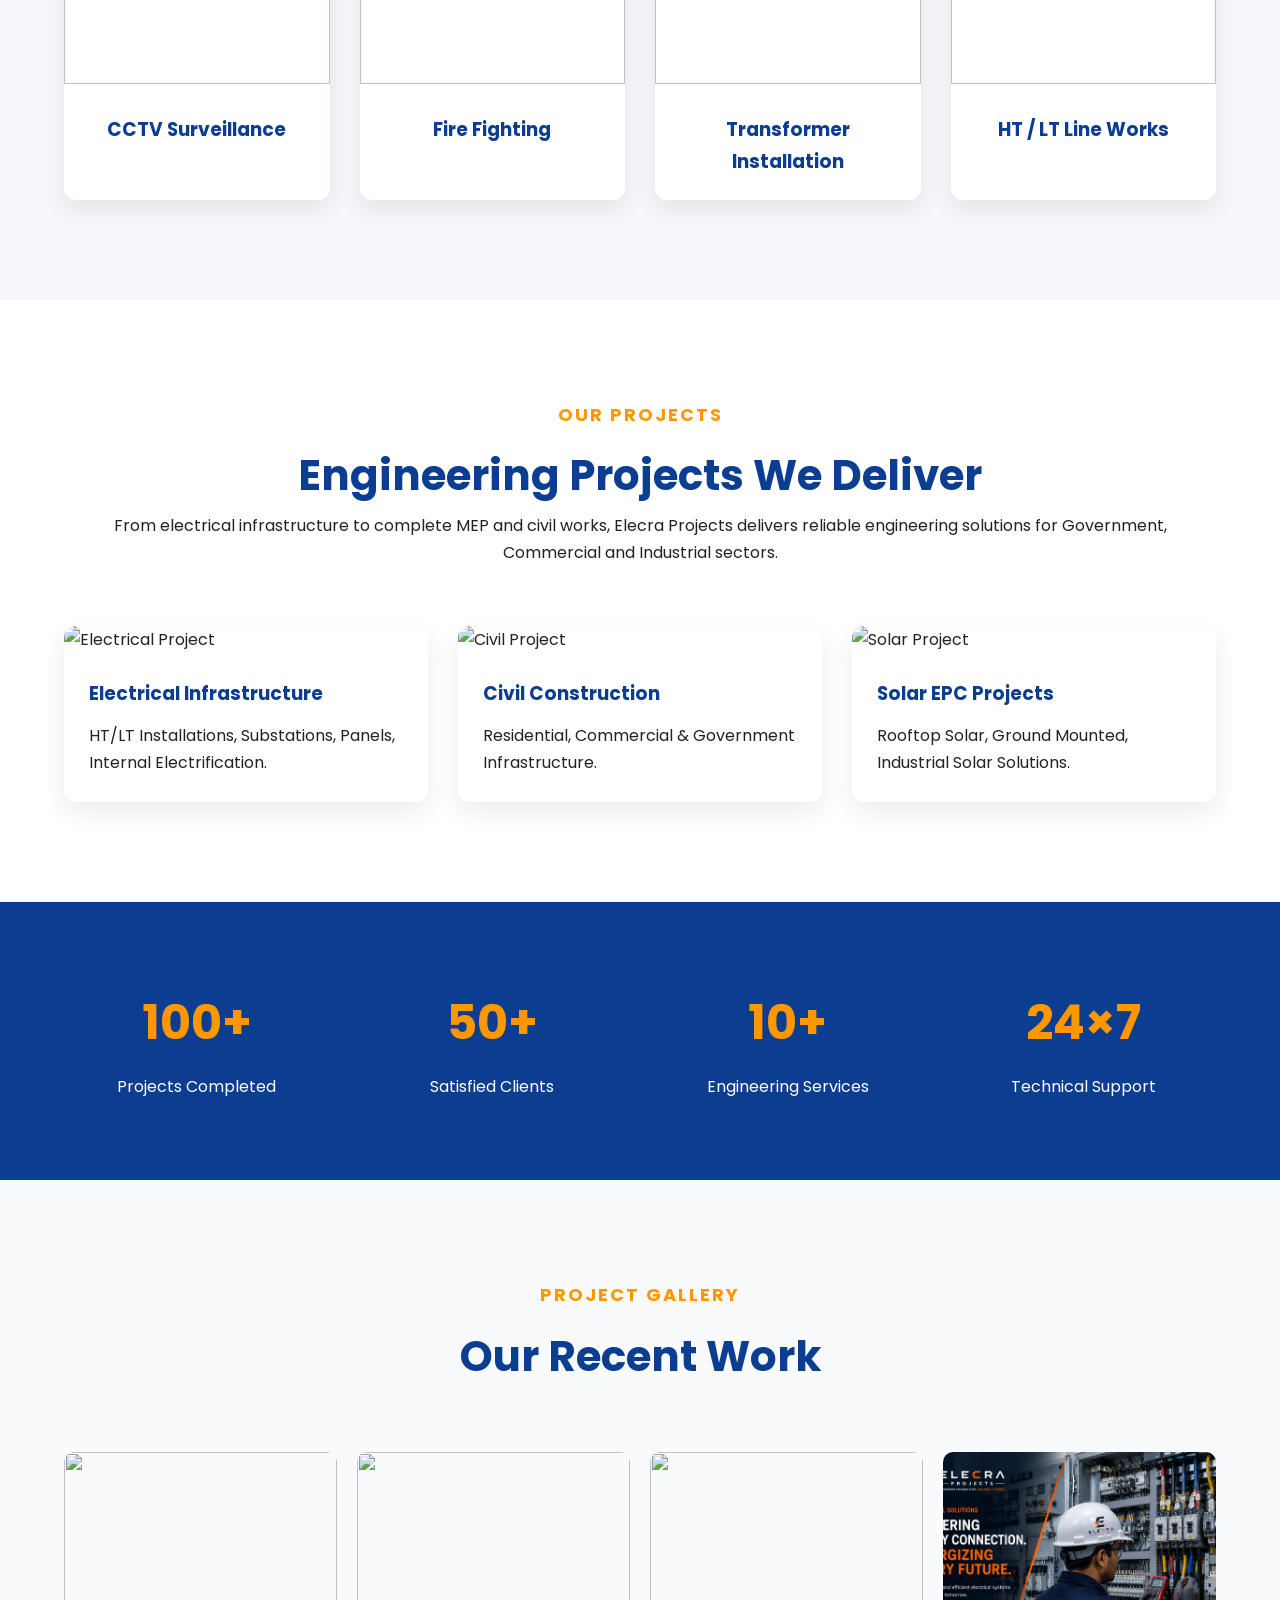
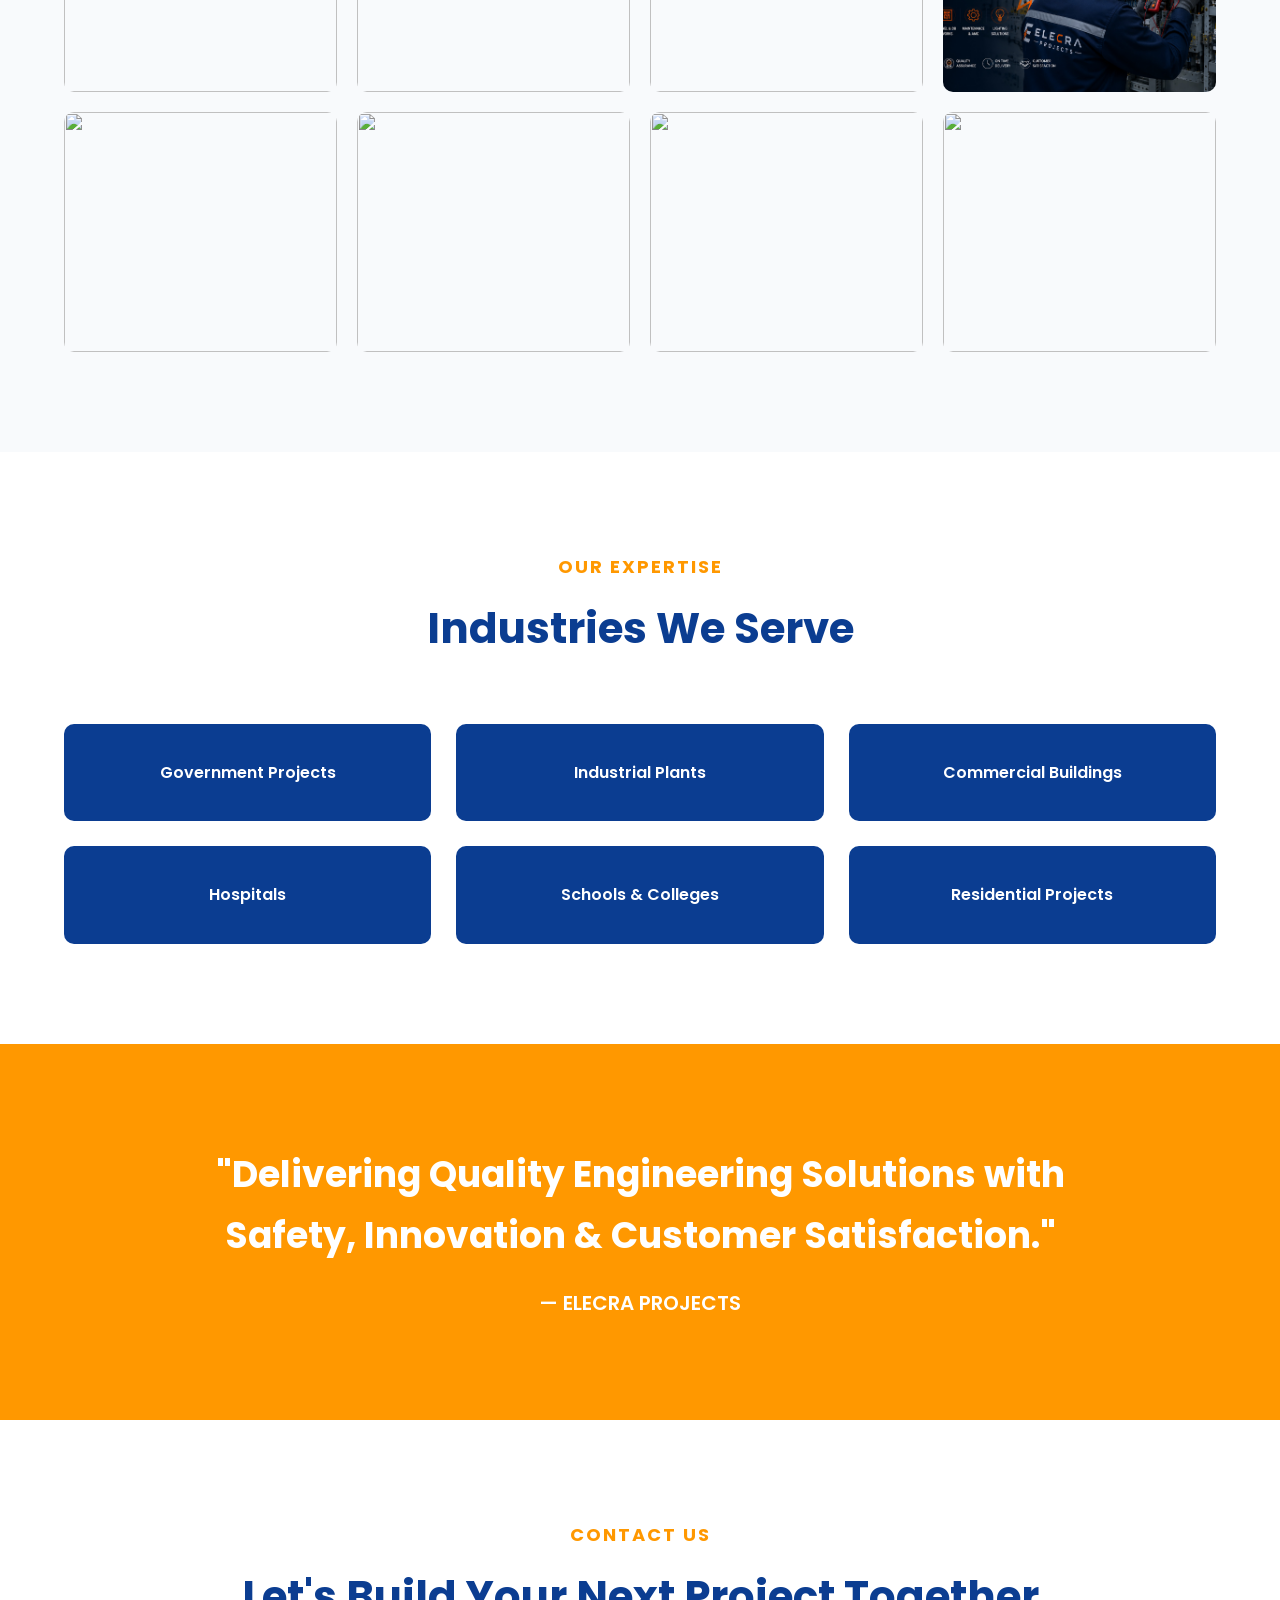
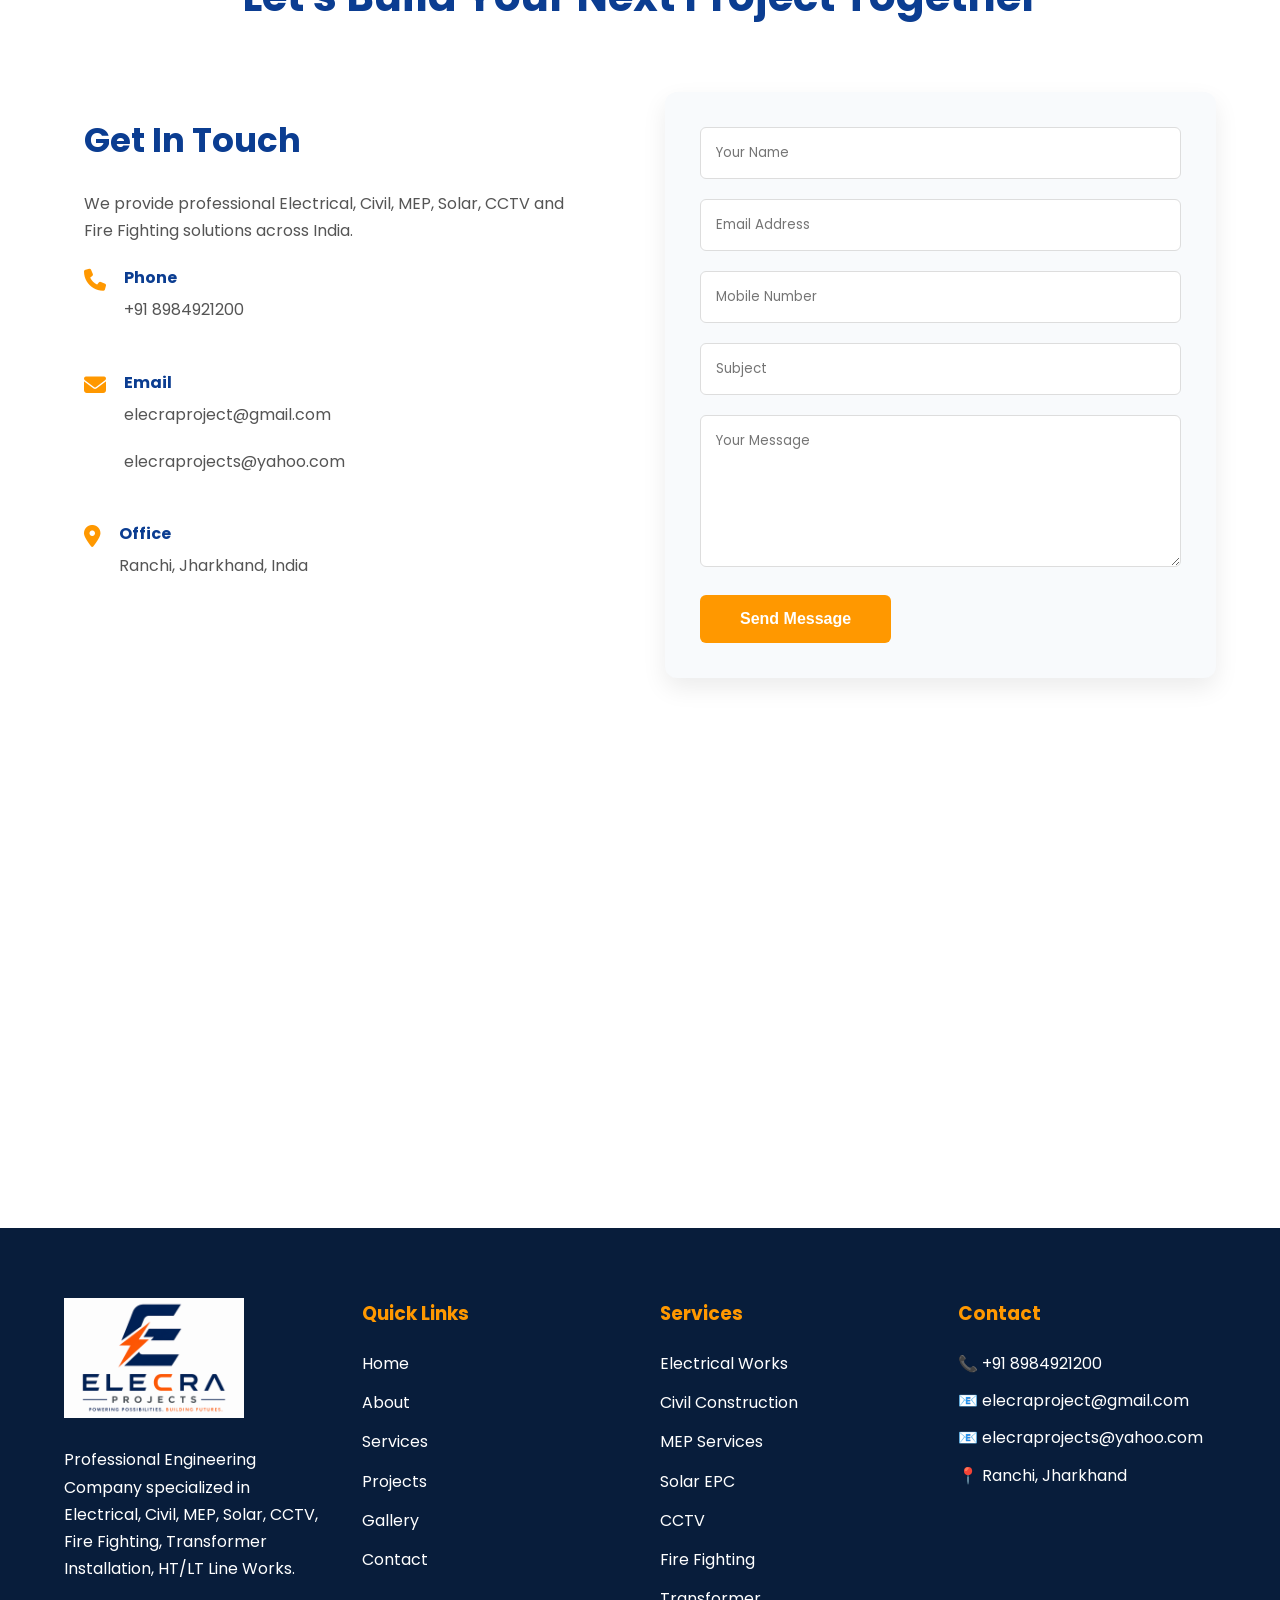
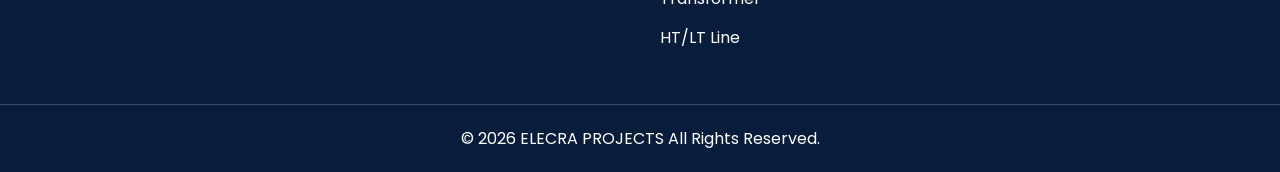
==== commit 28400b5d: "Update index.html" ====
--- a/index.html
+++ b/index.html
@@ -233,7 +233,7 @@
 
 <div><i class="fa-solid fa-check"></i> MEP Services</div>
 
-<div><i class="fa-solid fa-check"></i> Solar EPC</div>
+<div><i class="fa-solid fa-check"></i> Solar</div>
 
 <div><i class="fa-solid fa-check"></i> CCTV Surveillance</div>
 
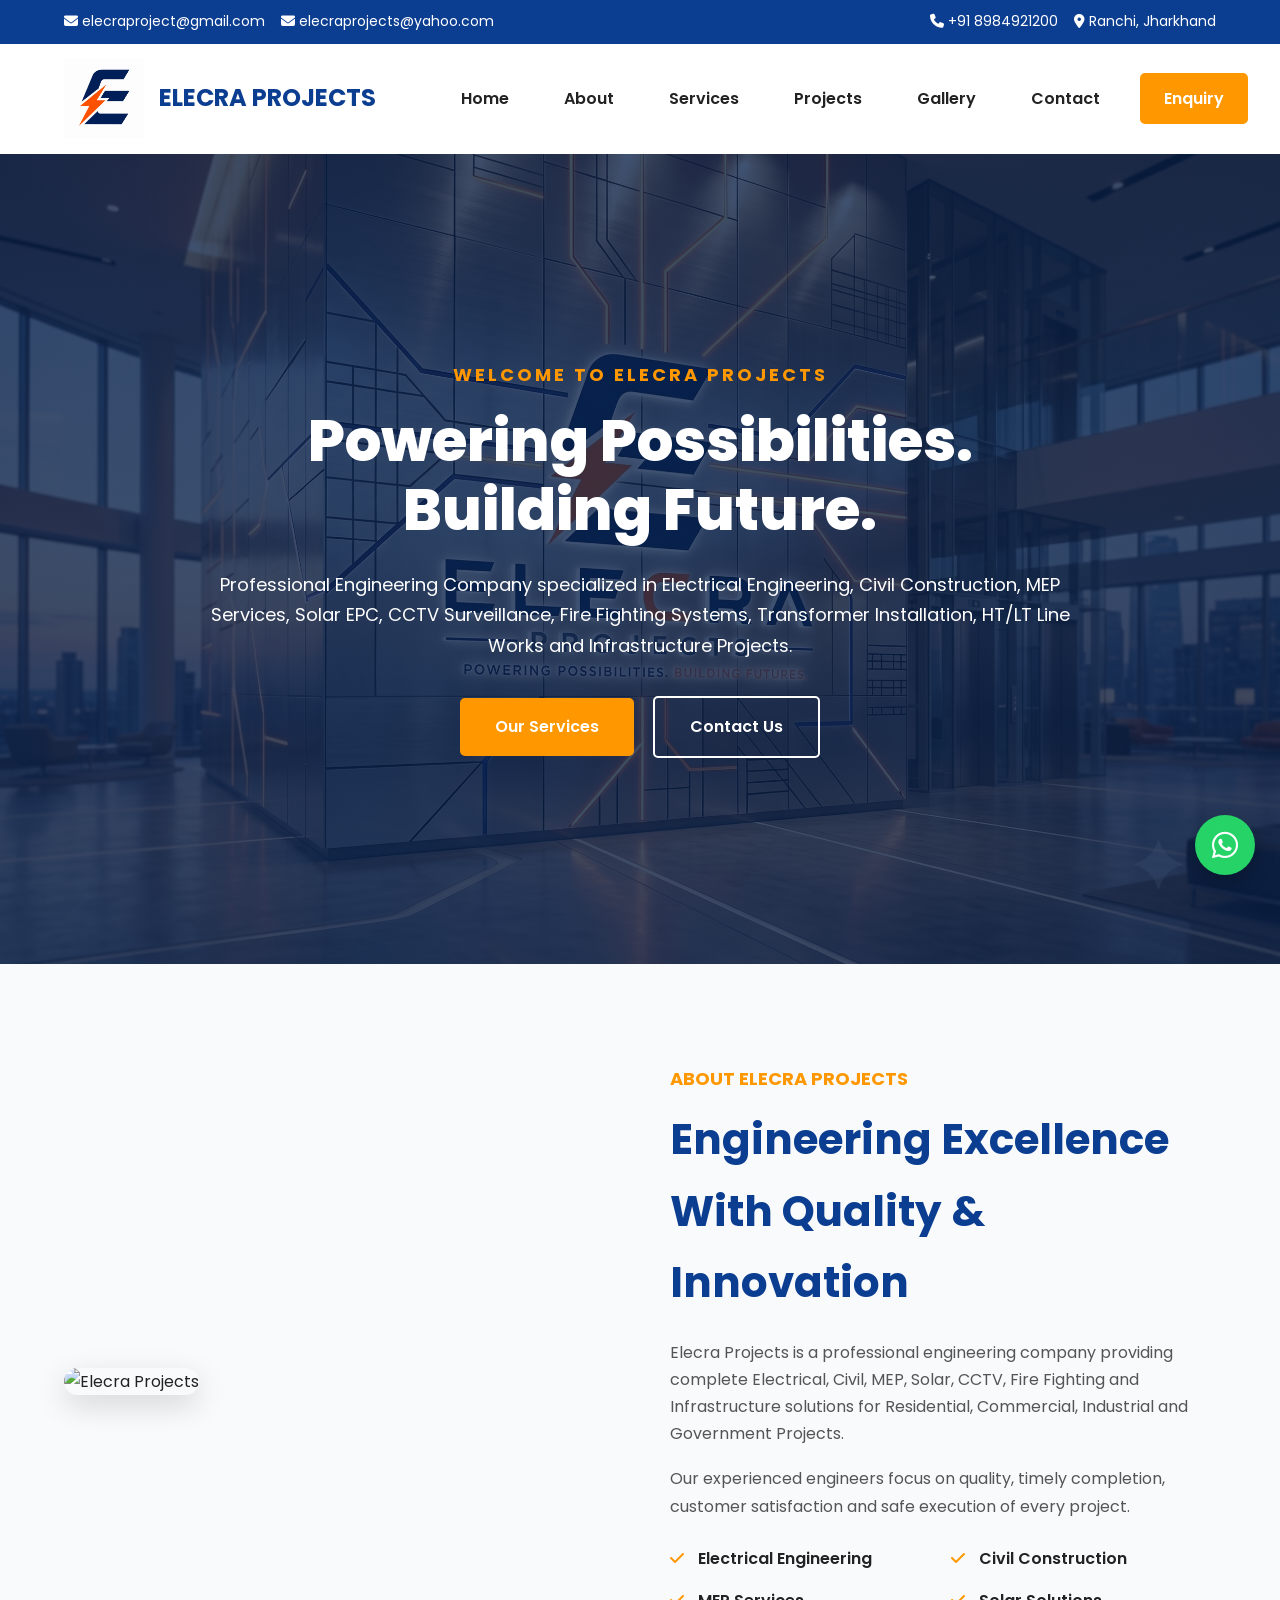
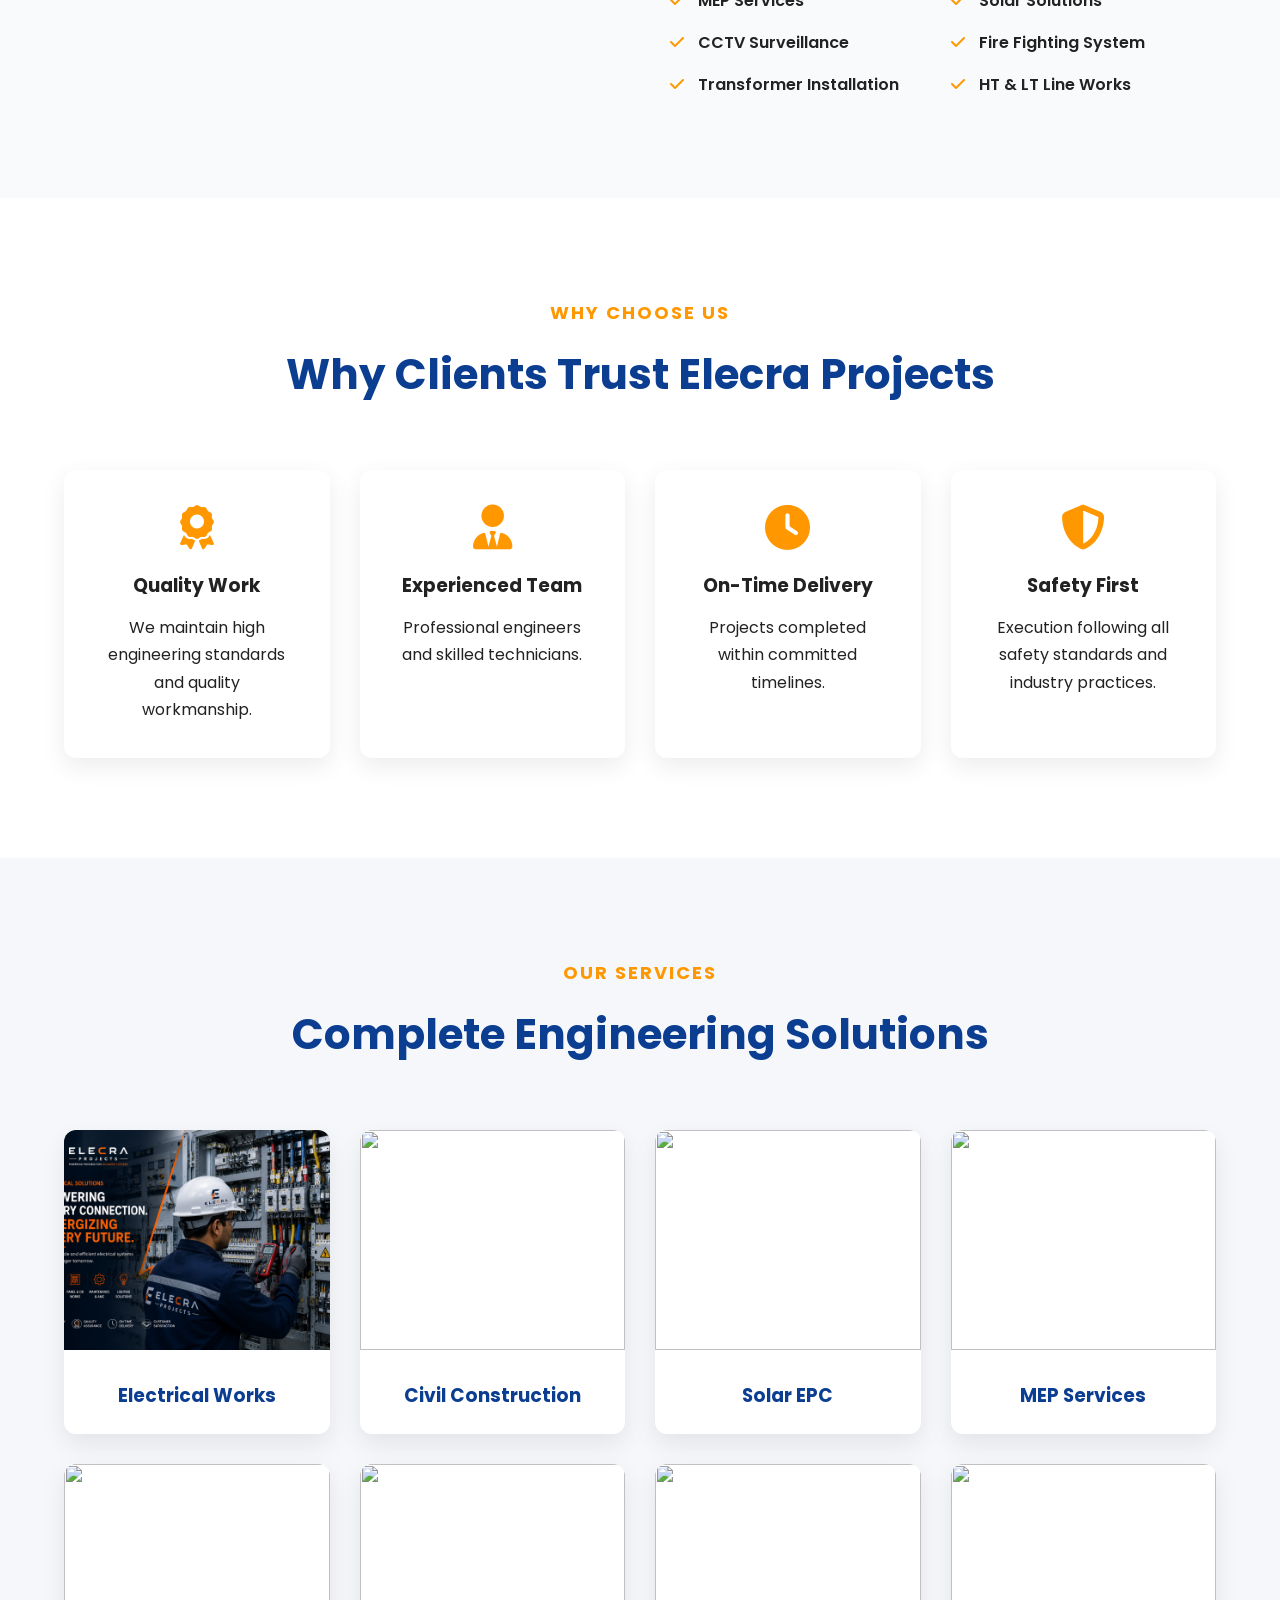
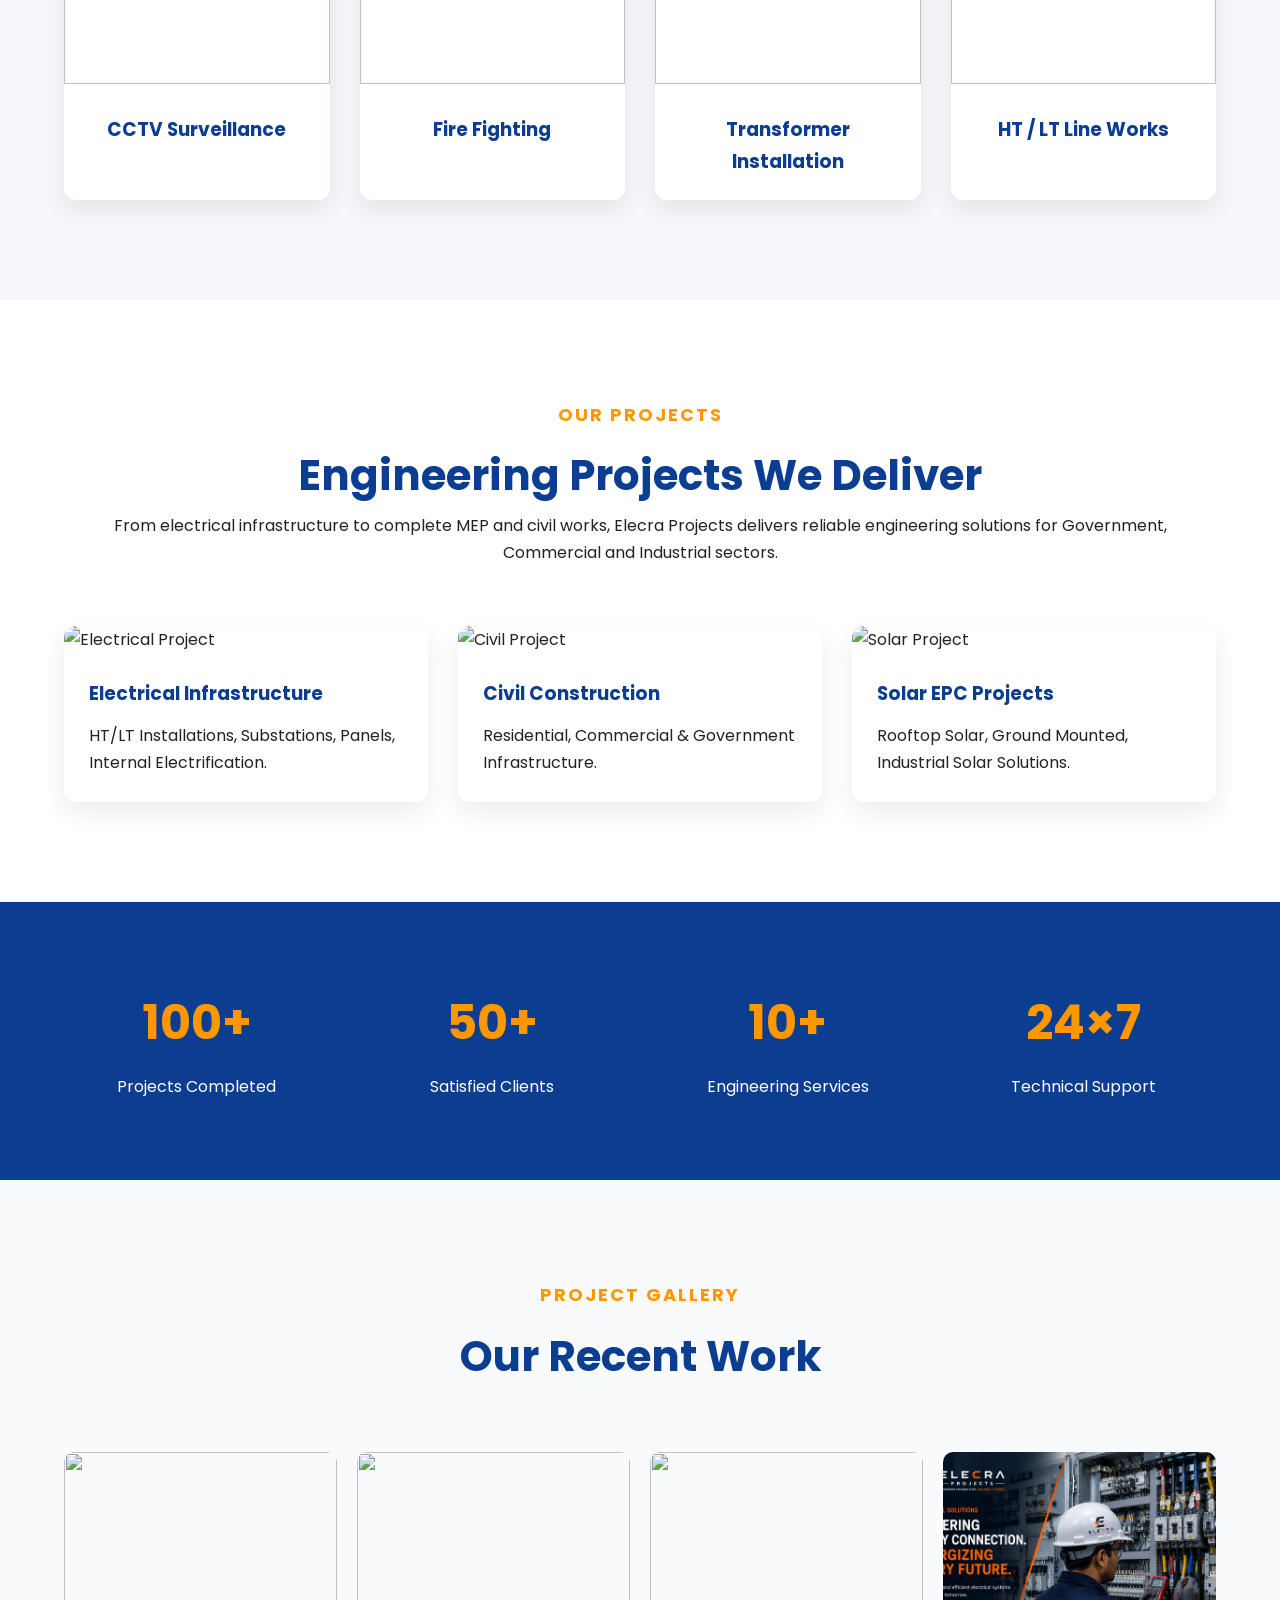
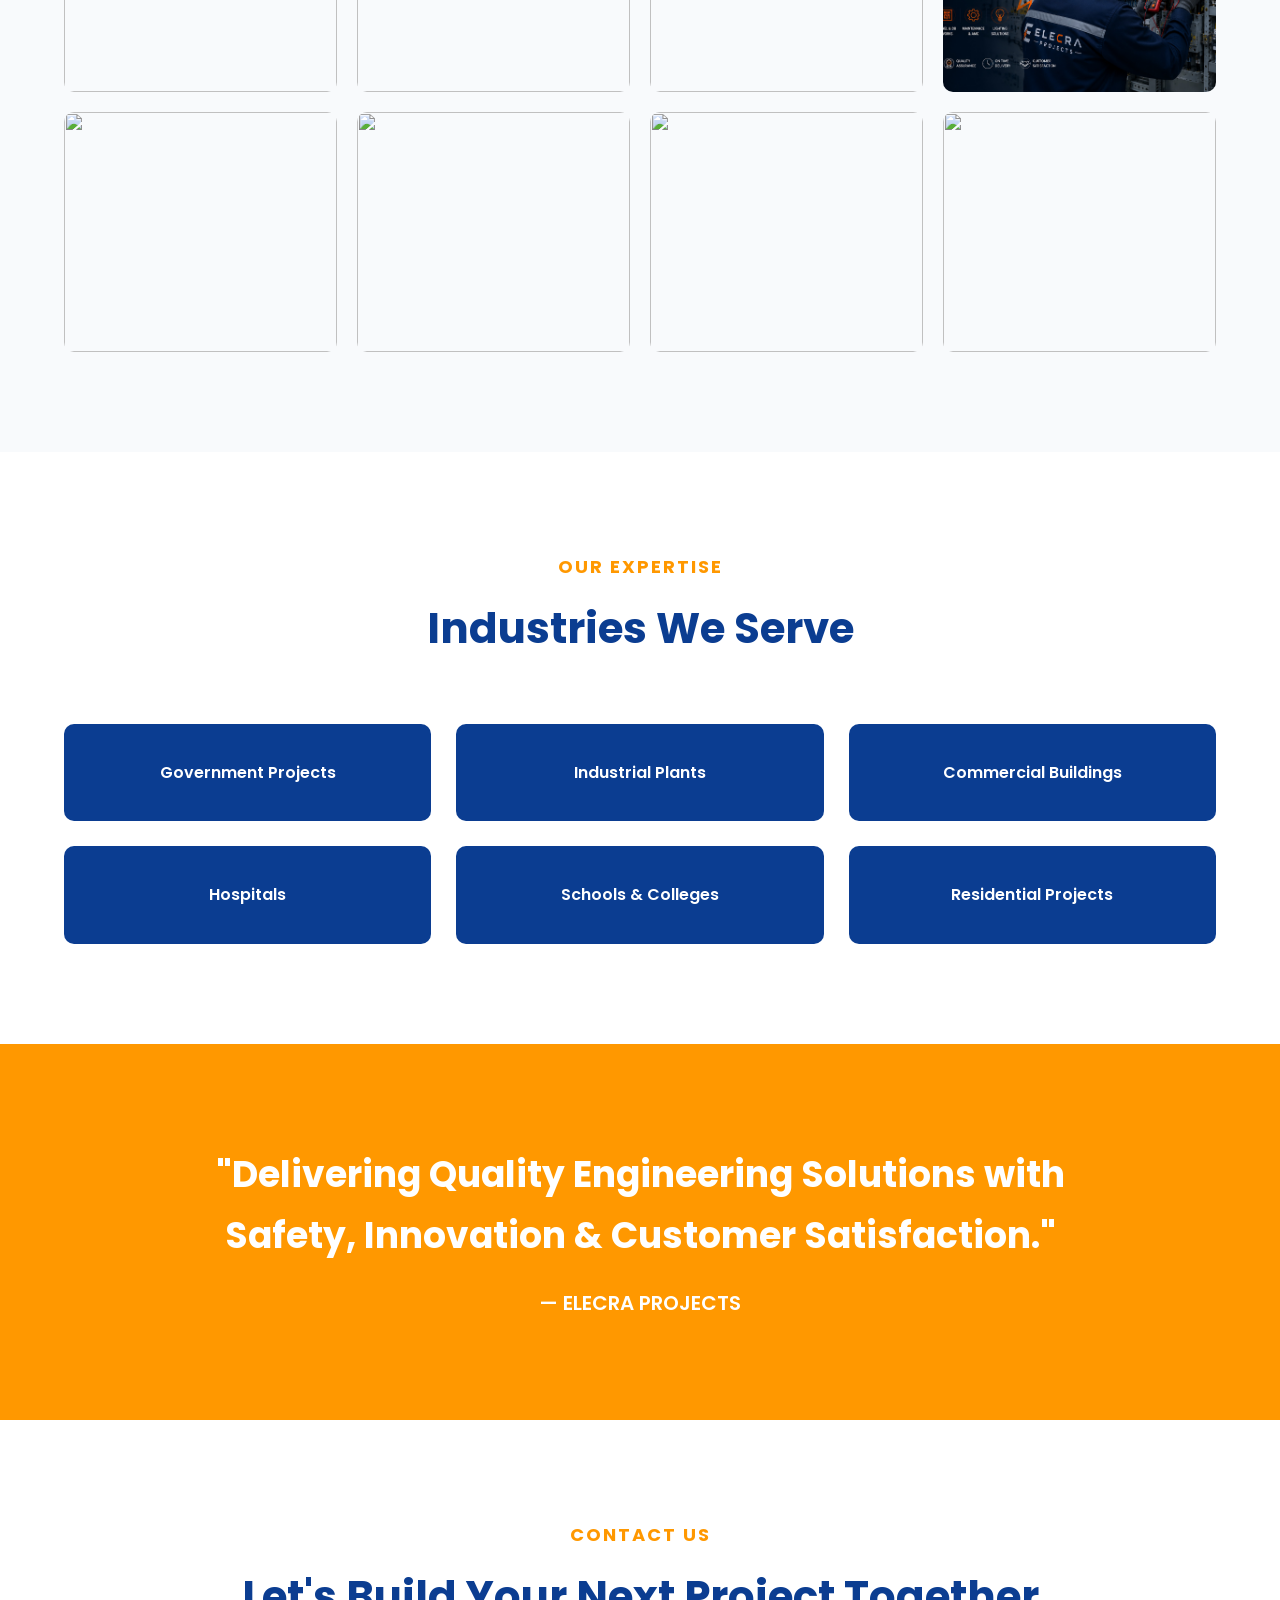
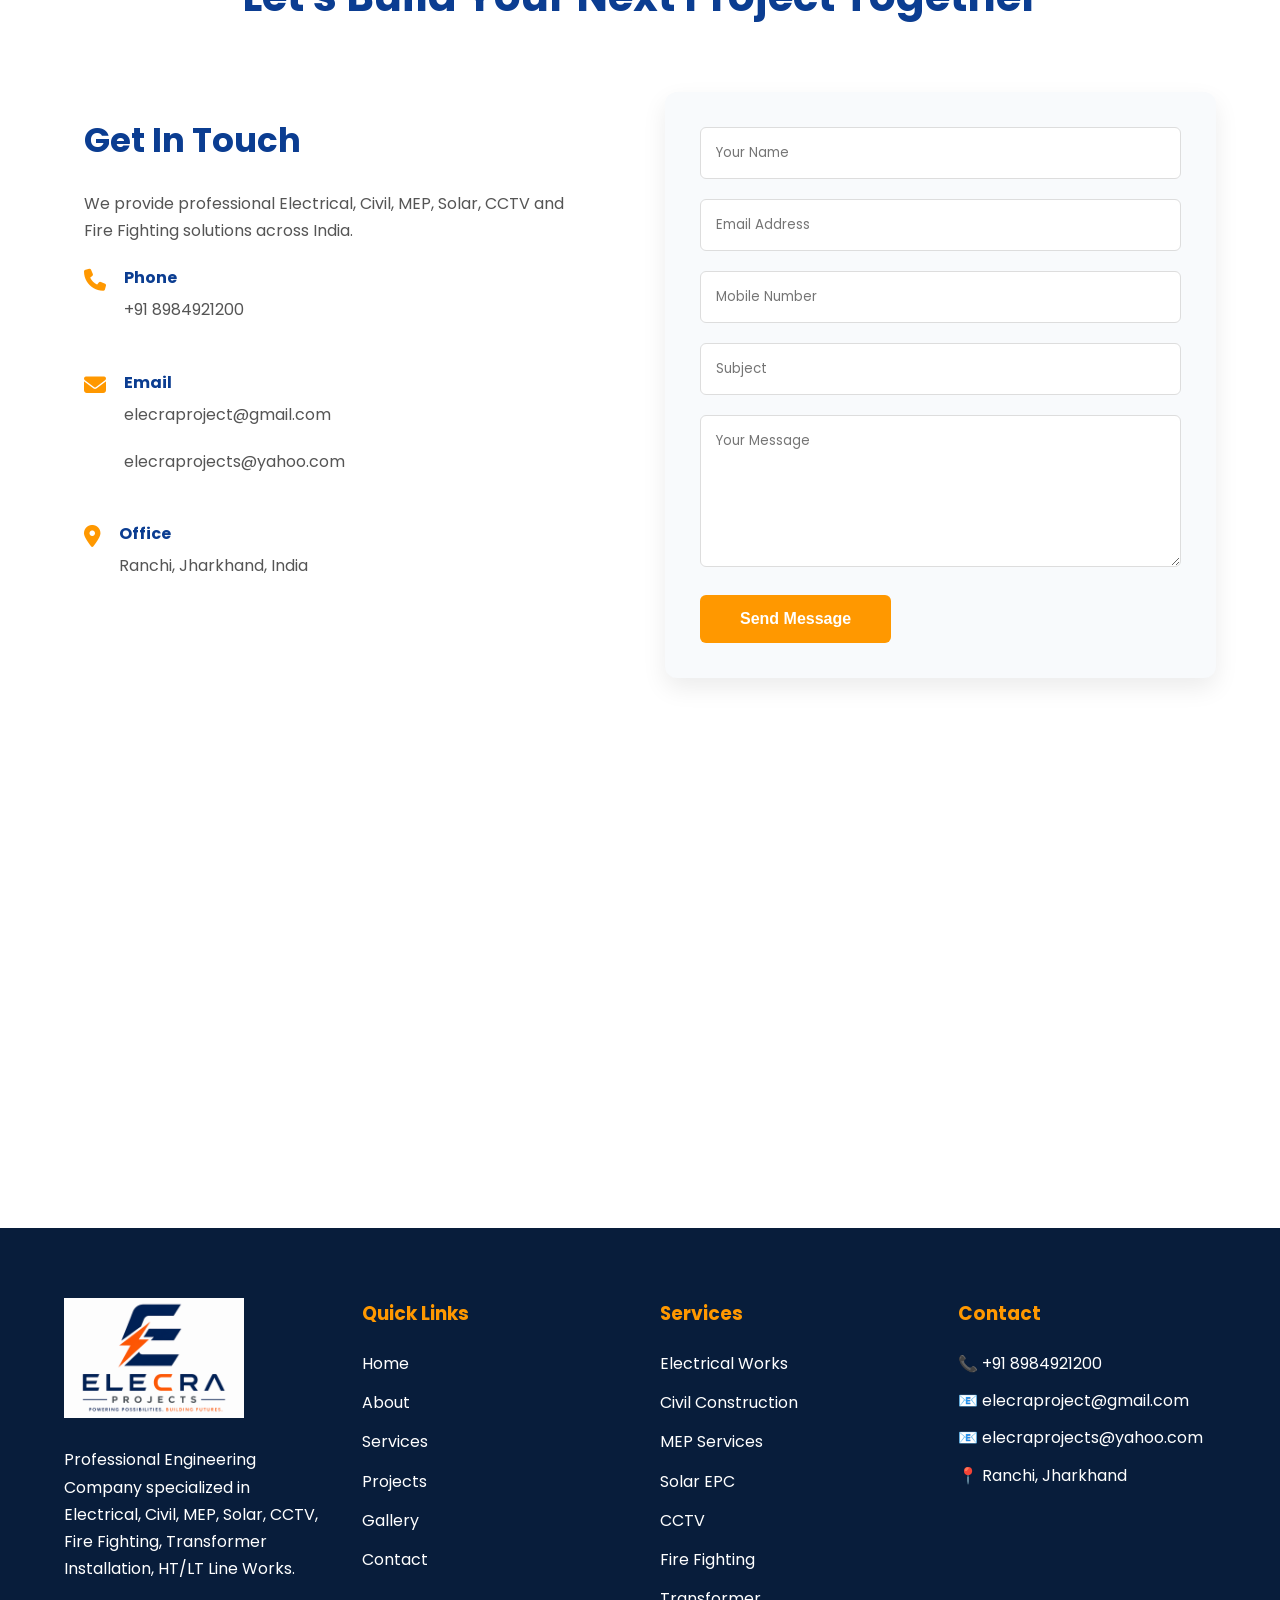
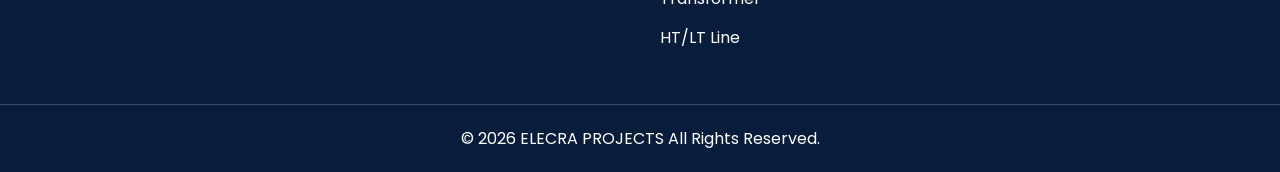
==== commit b6d17ad2: "Update index.html" ====
--- a/index.html
+++ b/index.html
@@ -233,7 +233,7 @@
 
 <div><i class="fa-solid fa-check"></i> MEP Services</div>
 
-<div><i class="fa-solid fa-check"></i> Solar</div>
+<div><i class="fa-solid fa-check"></i> Solar Solutions</div>
 
 <div><i class="fa-solid fa-check"></i> CCTV Surveillance</div>
 
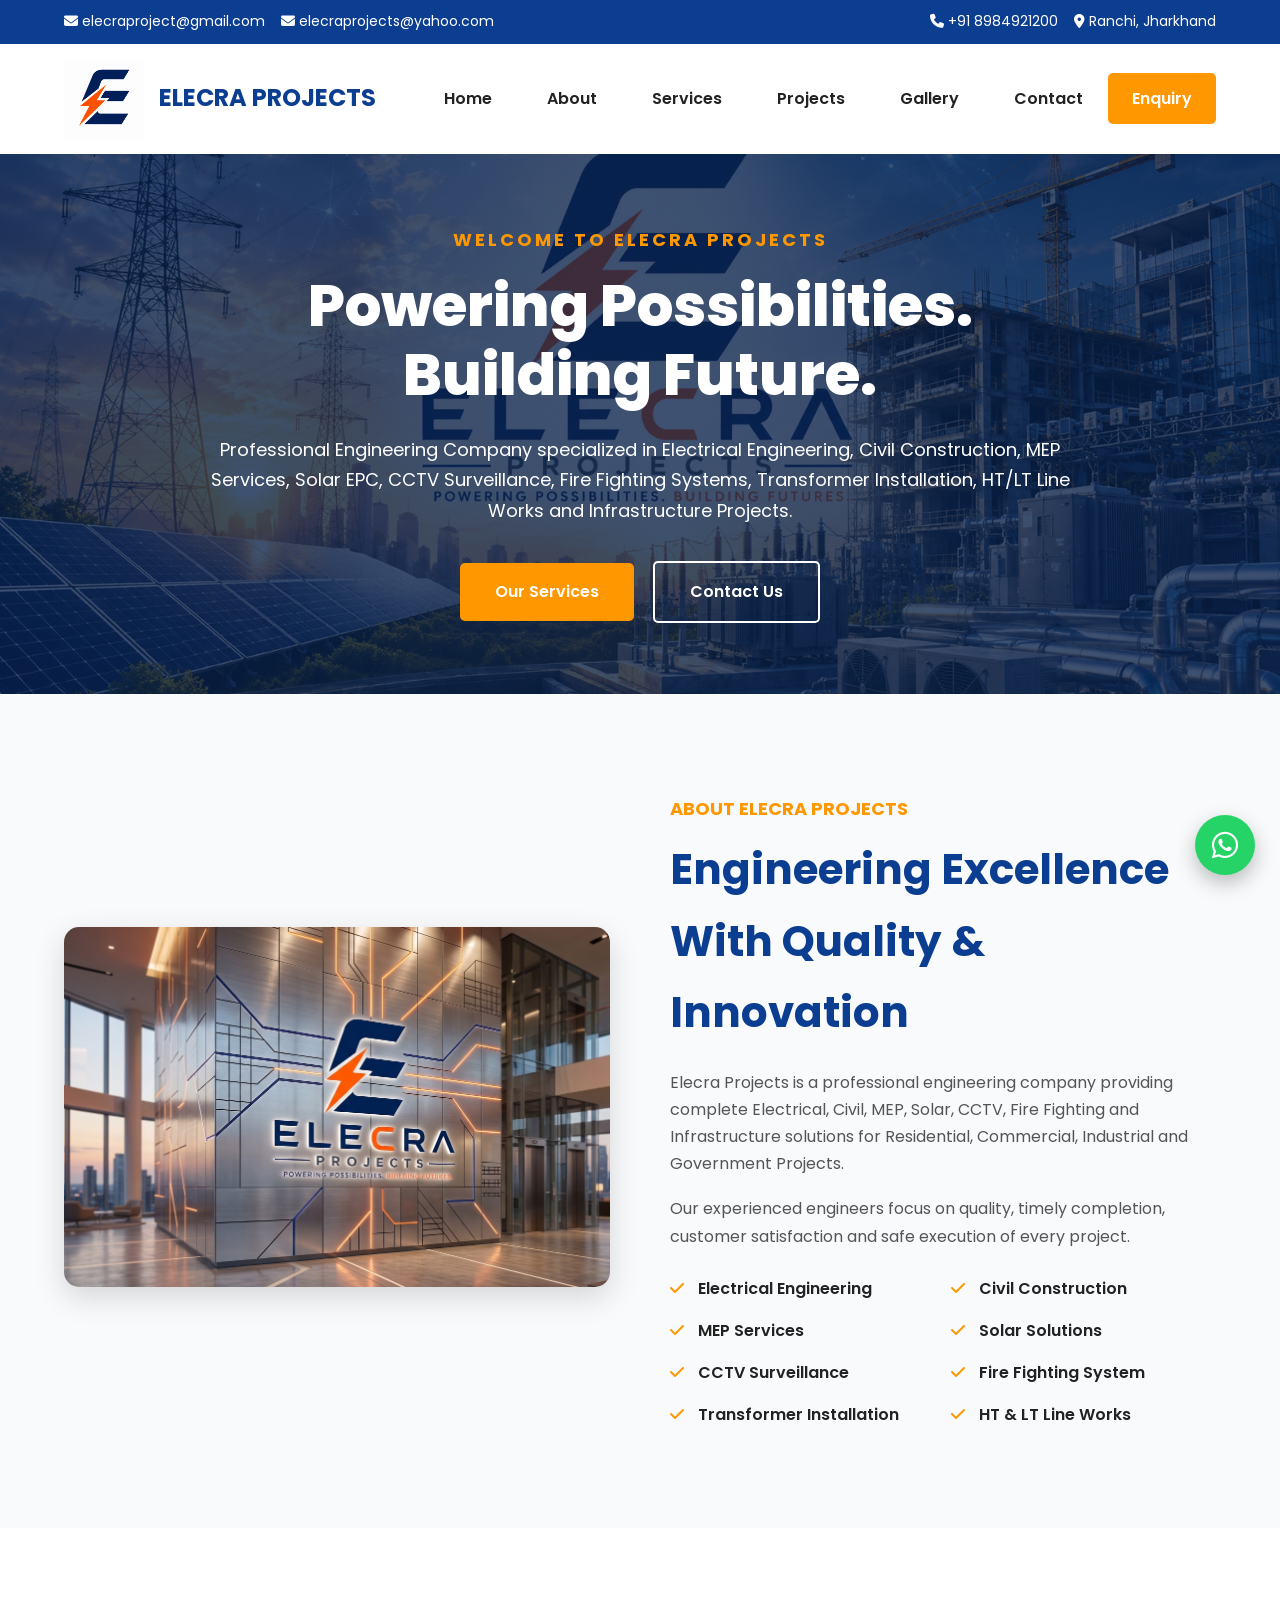
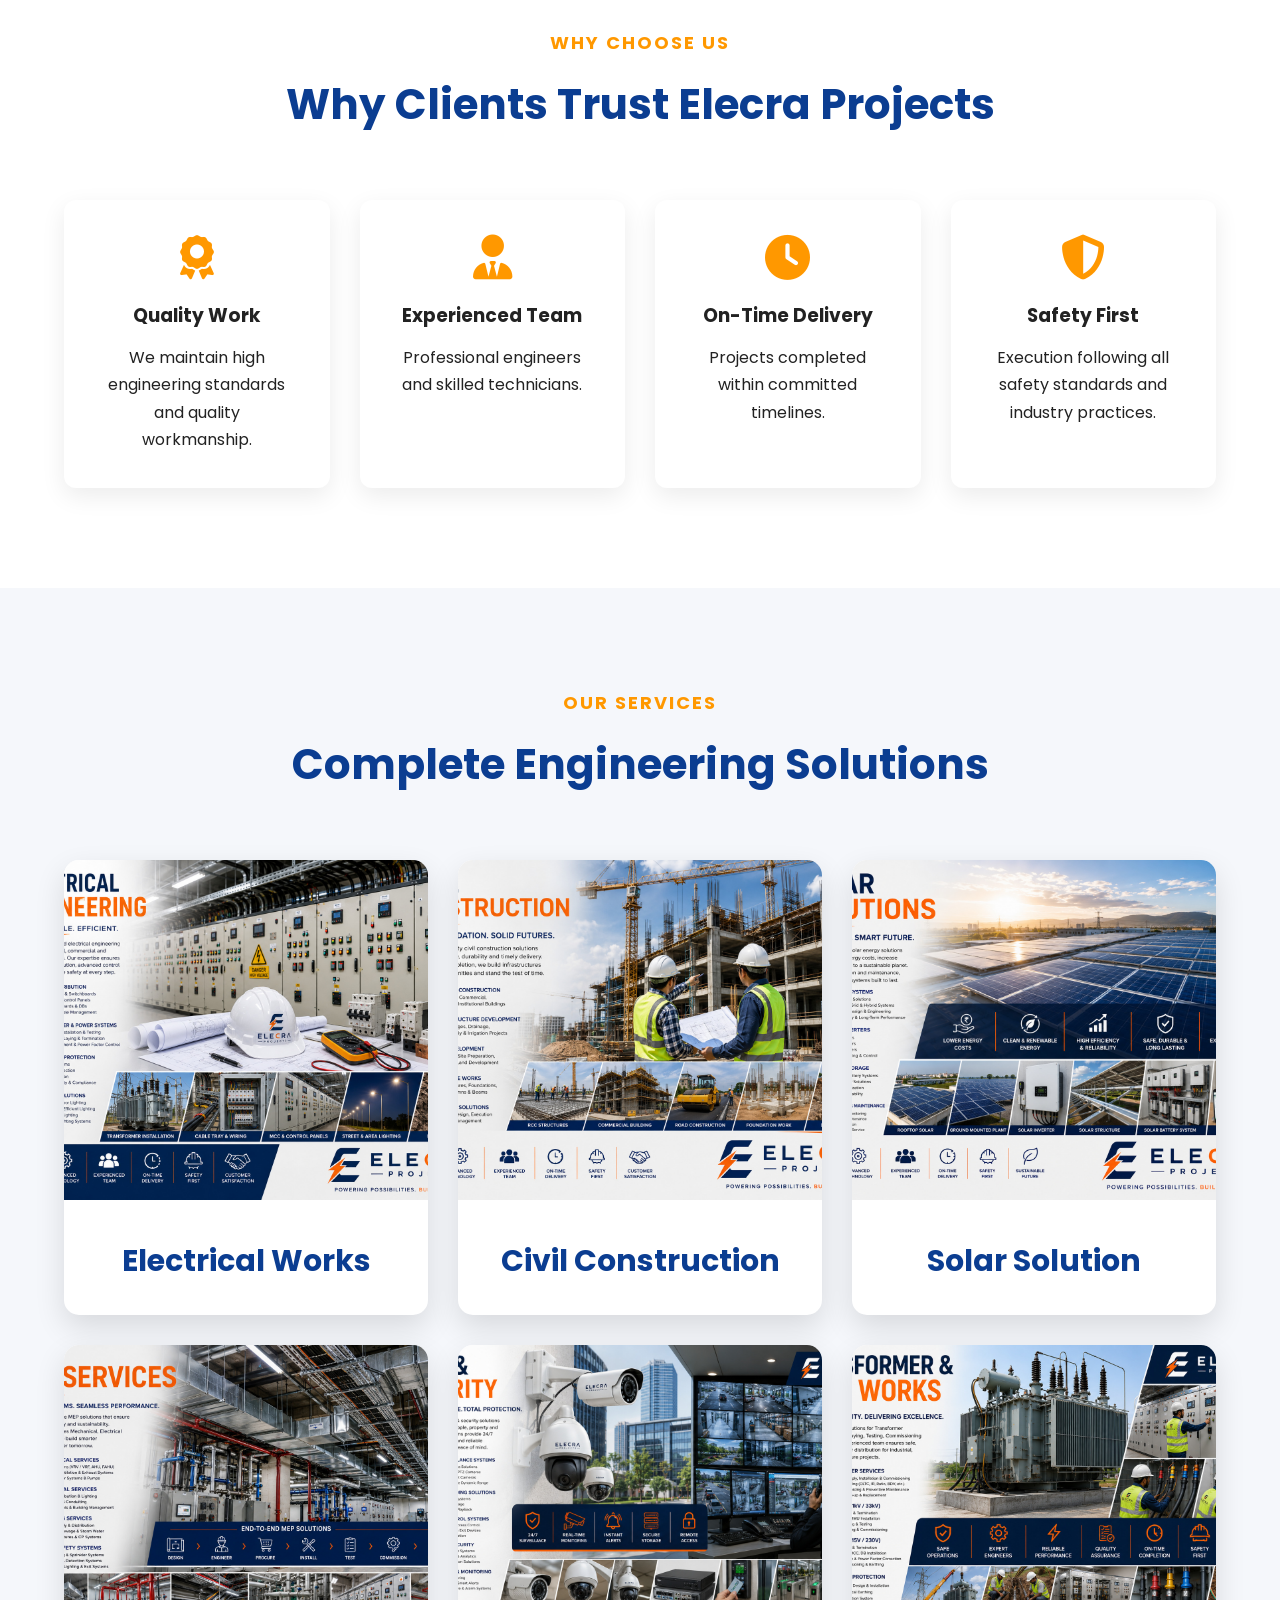
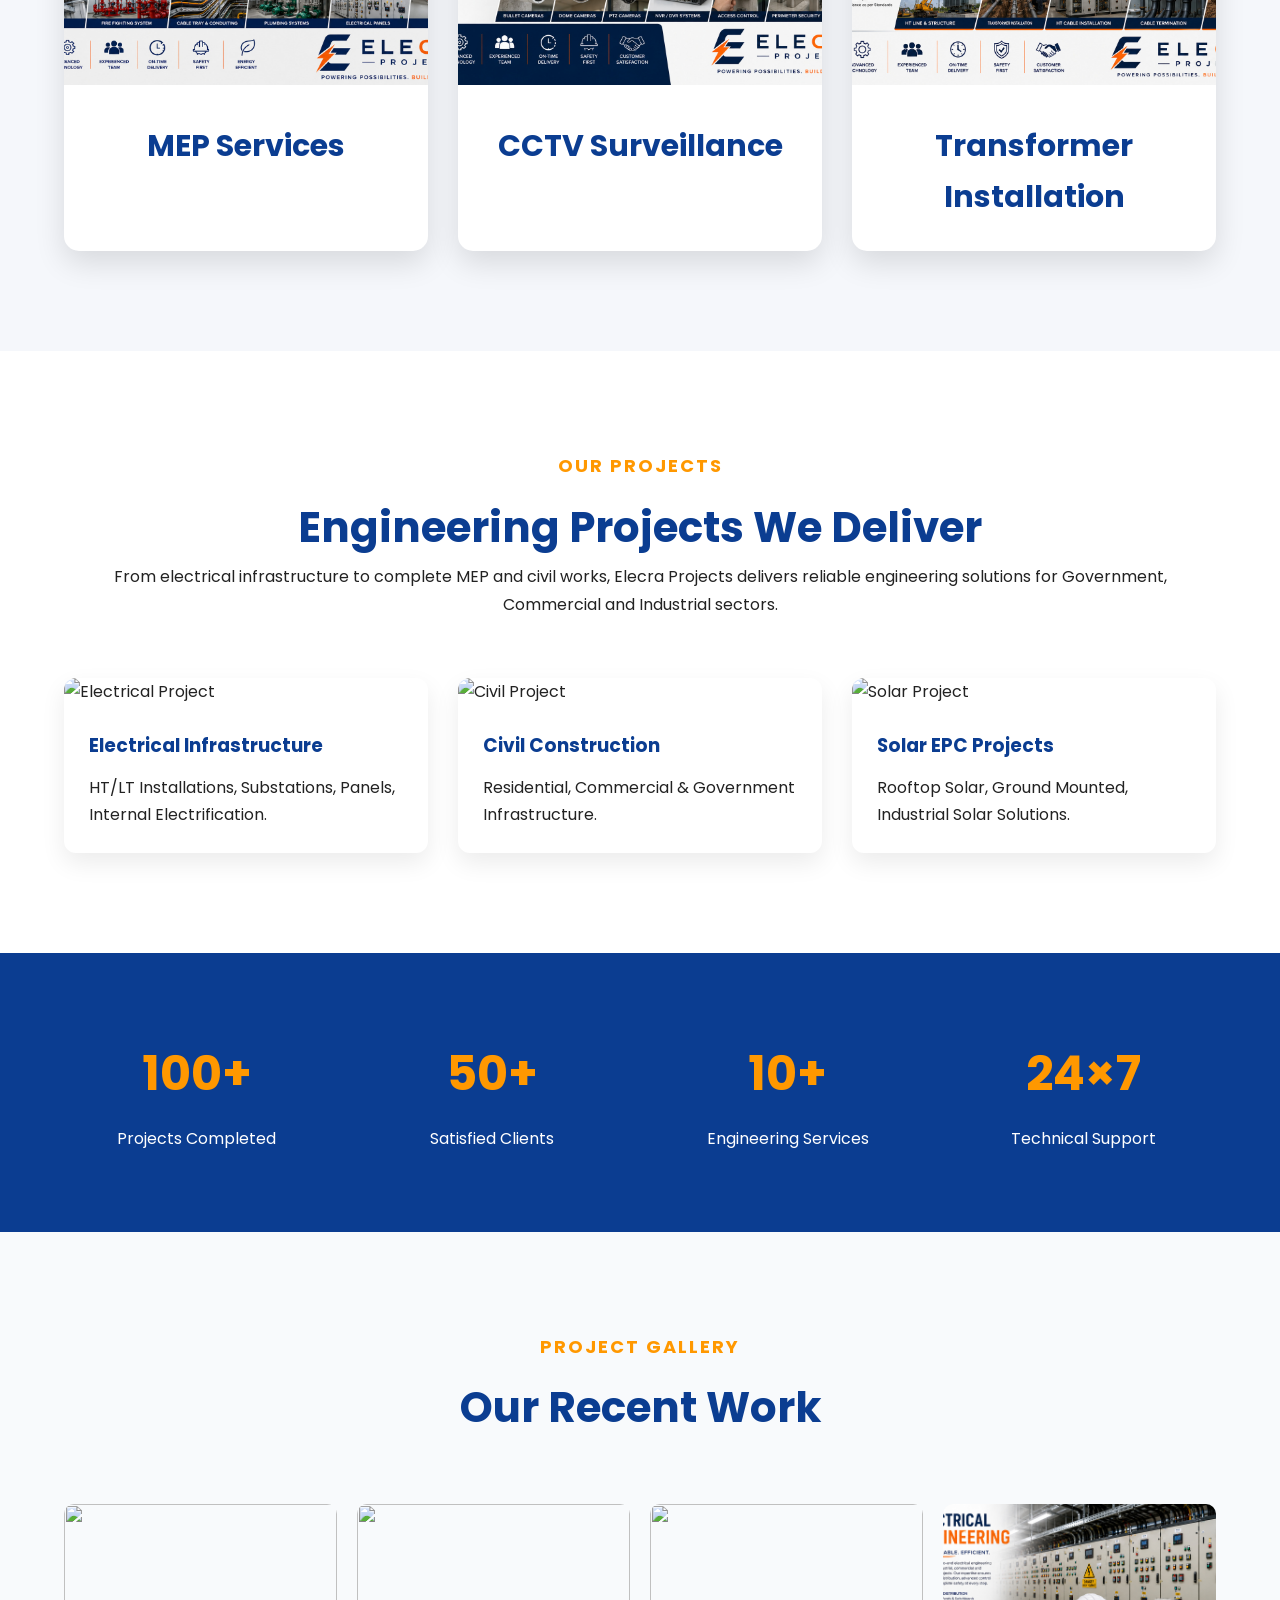
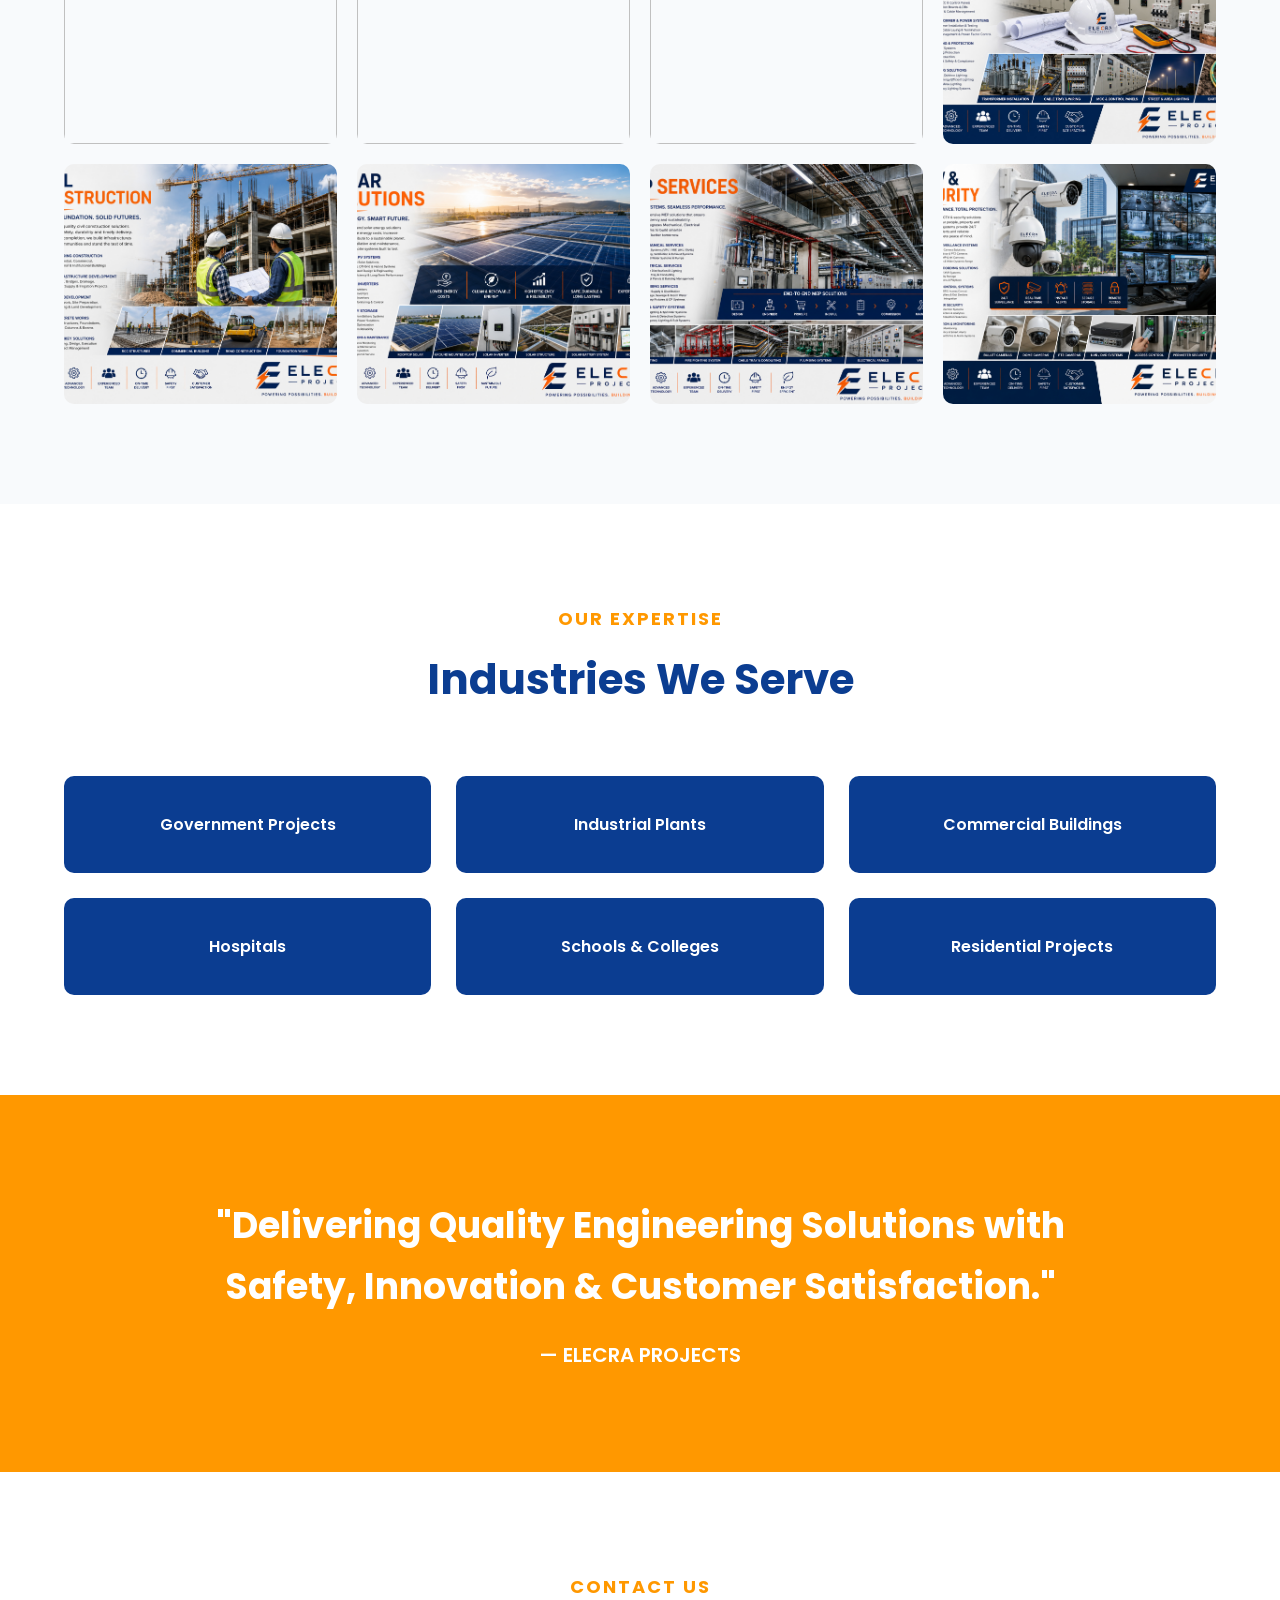
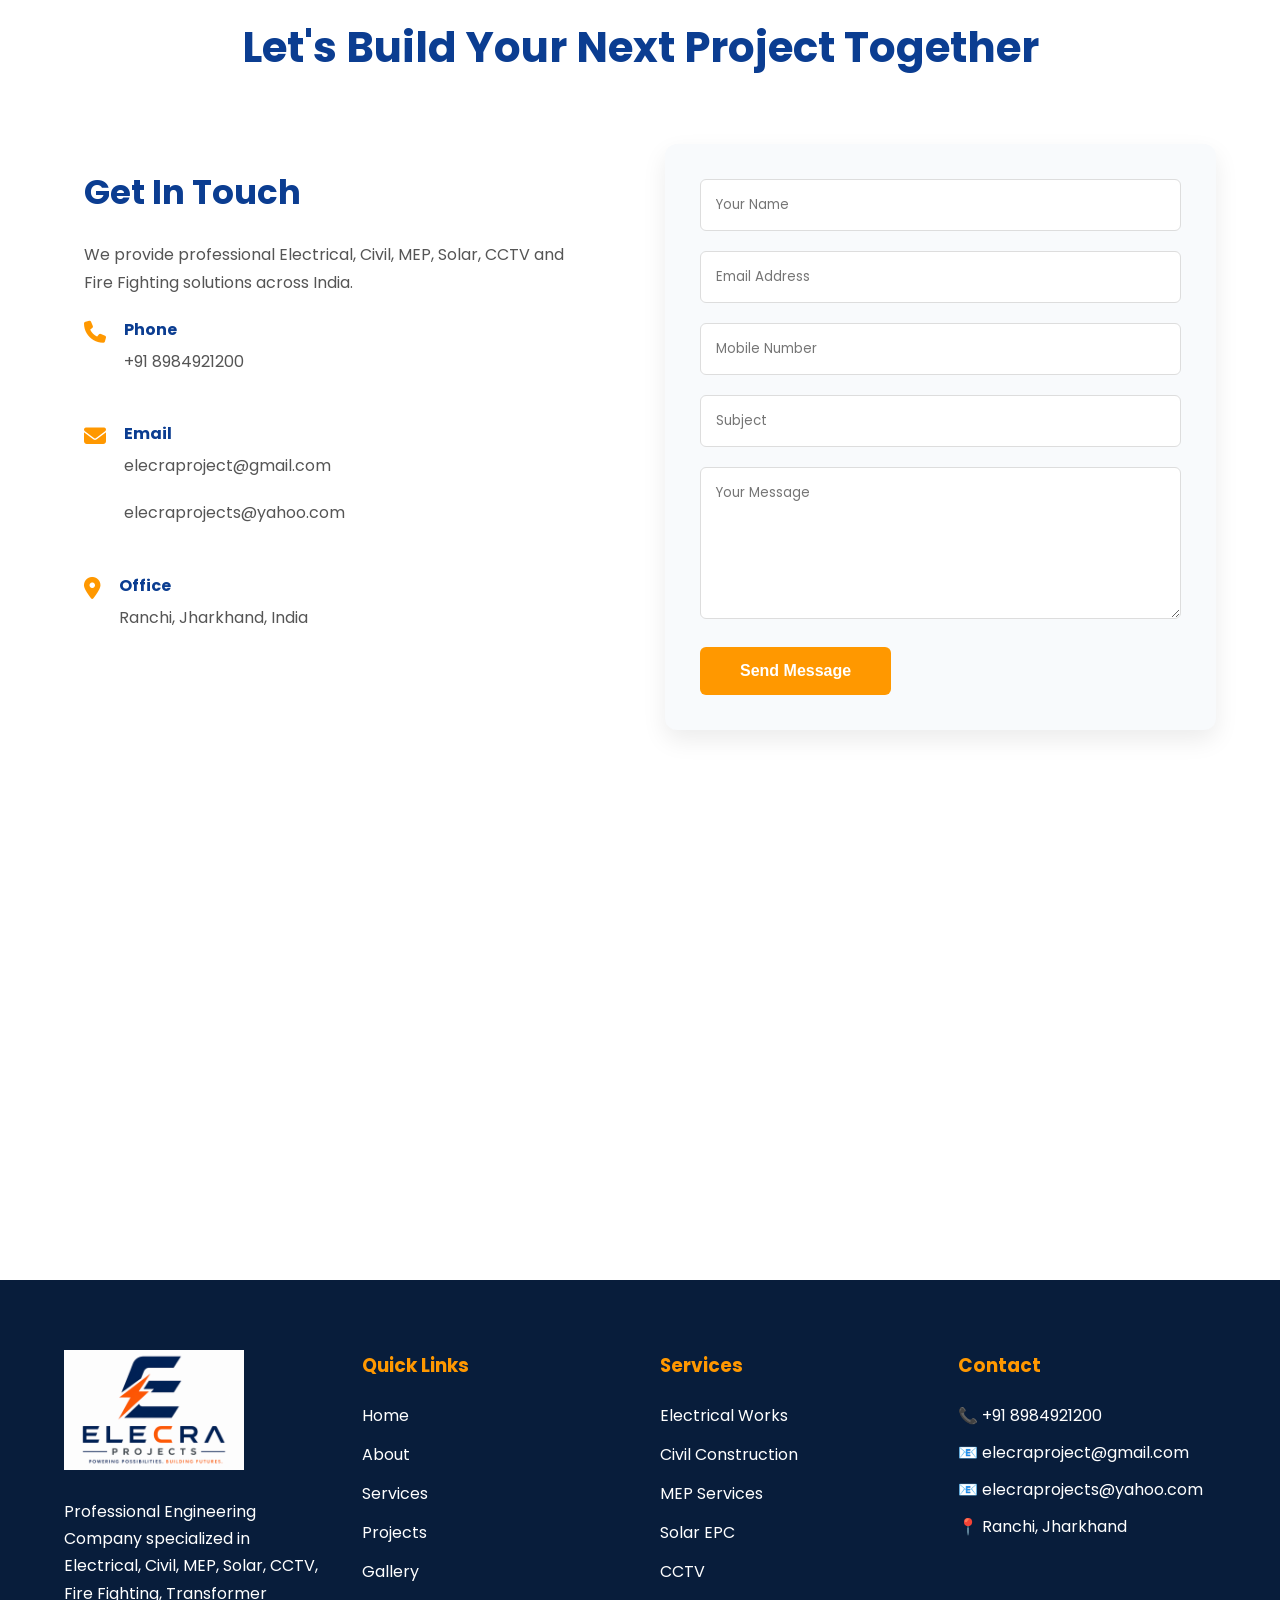
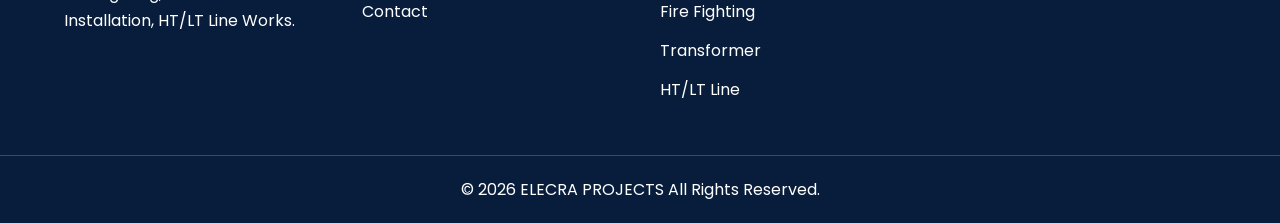
==== commit a09cd1b2: "Update index.html" ====
--- a/index.html
+++ b/index.html
@@ -194,7 +194,7 @@
 
 <div class="about-image">
 
-<img src="images/project1.jpg" alt="Elecra Projects">
+<img src="images/project.jpg" alt="Elecra Projects">
 
 </div>
 
@@ -371,7 +371,7 @@
 
 <img src="images/solar.jpg">
 
-<h3>Solar EPC</h3>
+<h3>Solar Solution</h3>
 
 </div>
 
@@ -393,25 +393,9 @@
 
 <div class="service-card">
 
-<img src="images/firefighting.jpg">
-
-<h3>Fire Fighting</h3>
-
-</div>
-
-<div class="service-card">
-
 <img src="images/transformer.jpg">
 
 <h3>Transformer Installation</h3>
-
-</div>
-
-<div class="service-card">
-
-<img src="images/ltline.jpg">
-
-<h3>HT / LT Line Works</h3>
 
 </div>
 
--- a/style.css
+++ b/style.css
@@ -95,7 +95,7 @@
     padding:15px 0;
 }
 nav{
-    margin-right:40px;
+    margin-right:25px;
 }
 .brand{
     display:flex;
@@ -118,7 +118,7 @@
 }
 
 nav{
-    margin-left:60px;
+    margin-left:40px;
 }
 
 nav ul{
@@ -199,7 +199,7 @@
 
 position:relative;
 
-height:90vh;
+height:60vh;
 
 background:
 
@@ -535,24 +535,18 @@
 
 display:grid;
 
-grid-template-columns:repeat(4,1fr);
+grid-template-columns:repeat(3,1fr);
 
 gap:30px;
 
 }
 
 .service-card{
-
-background:#fff;
-
-border-radius:12px;
-
-overflow:hidden;
-
-box-shadow:0 10px 25px rgba(0,0,0,.08);
-
-transition:.4s;
-
+    background:#fff;
+    border-radius:15px;
+    overflow:hidden;
+    box-shadow:0 12px 30px rgba(0,0,0,.12);
+    transition:.4s;
 }
 
 .service-card:hover{
@@ -562,23 +556,23 @@
 }
 
 .service-card img{
-
-width:100%;
-
-height:220px;
-
-object-fit:cover;
-
+    width:100%;
+    height:340px;
+    object-fit:cover;
+    border-radius:12px 12px 0 0;
+    transition:0.4s;
+}
+
+.service-card:hover img{
+    transform:scale(1.05);
 }
 
 .service-card h3{
-
-padding:22px;
-
-text-align:center;
-
-color:#0b3d91;
-
+    padding:28px;
+    text-align:center;
+    color:#0b3d91;
+    font-size:30px;
+    font-weight:700;
 }
 
 /*=========================================
